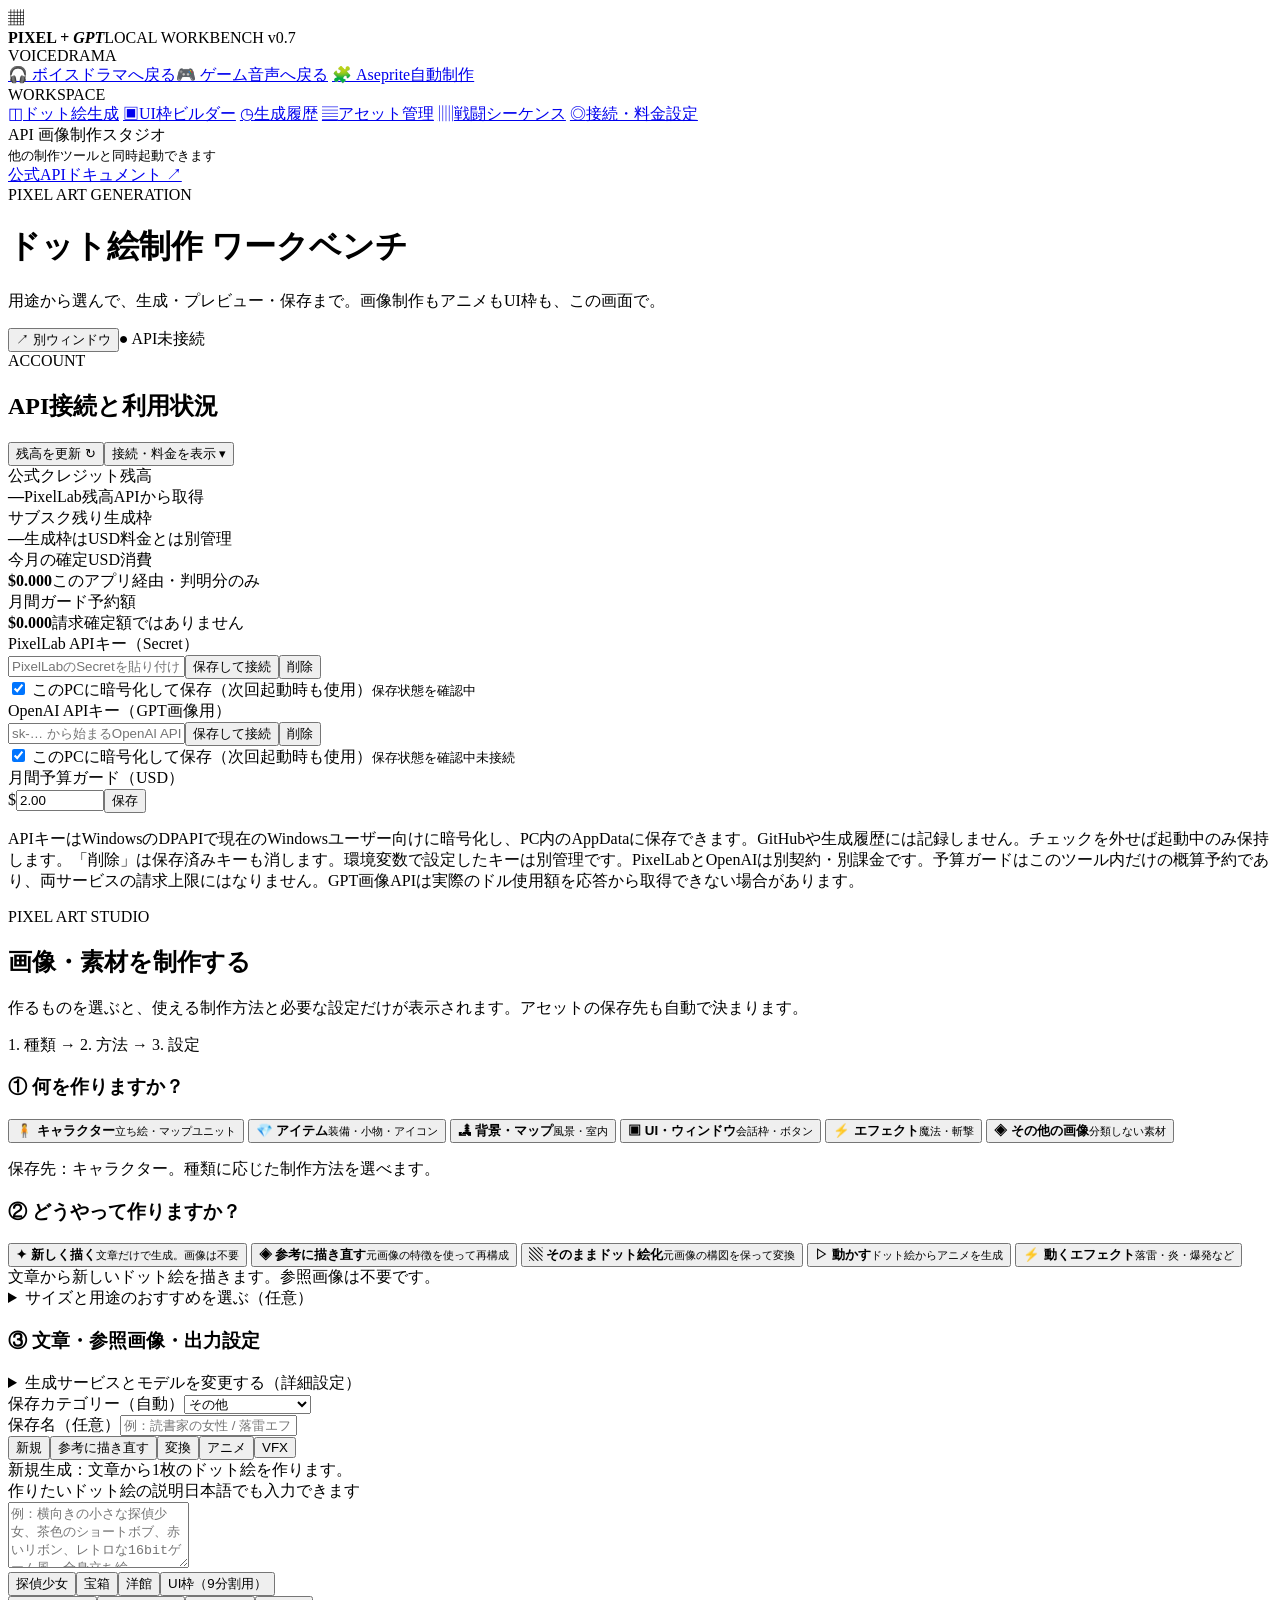
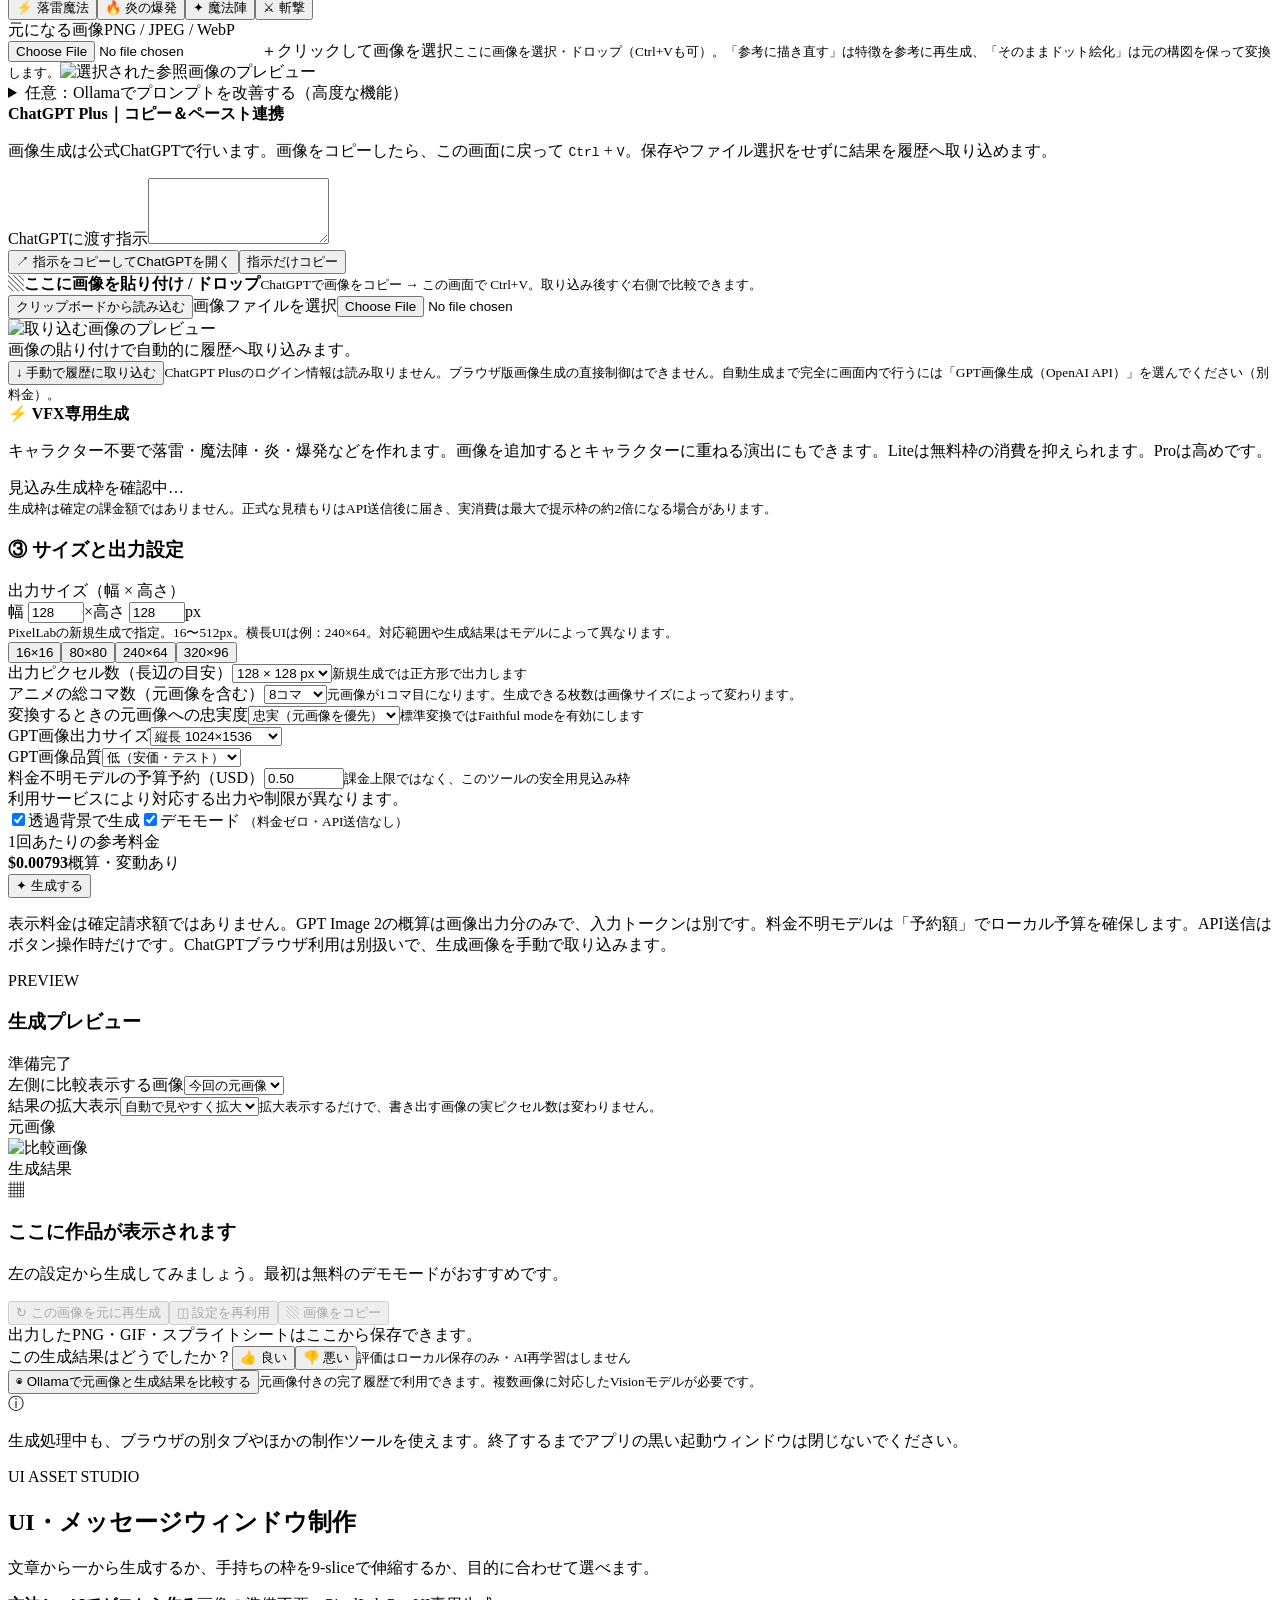
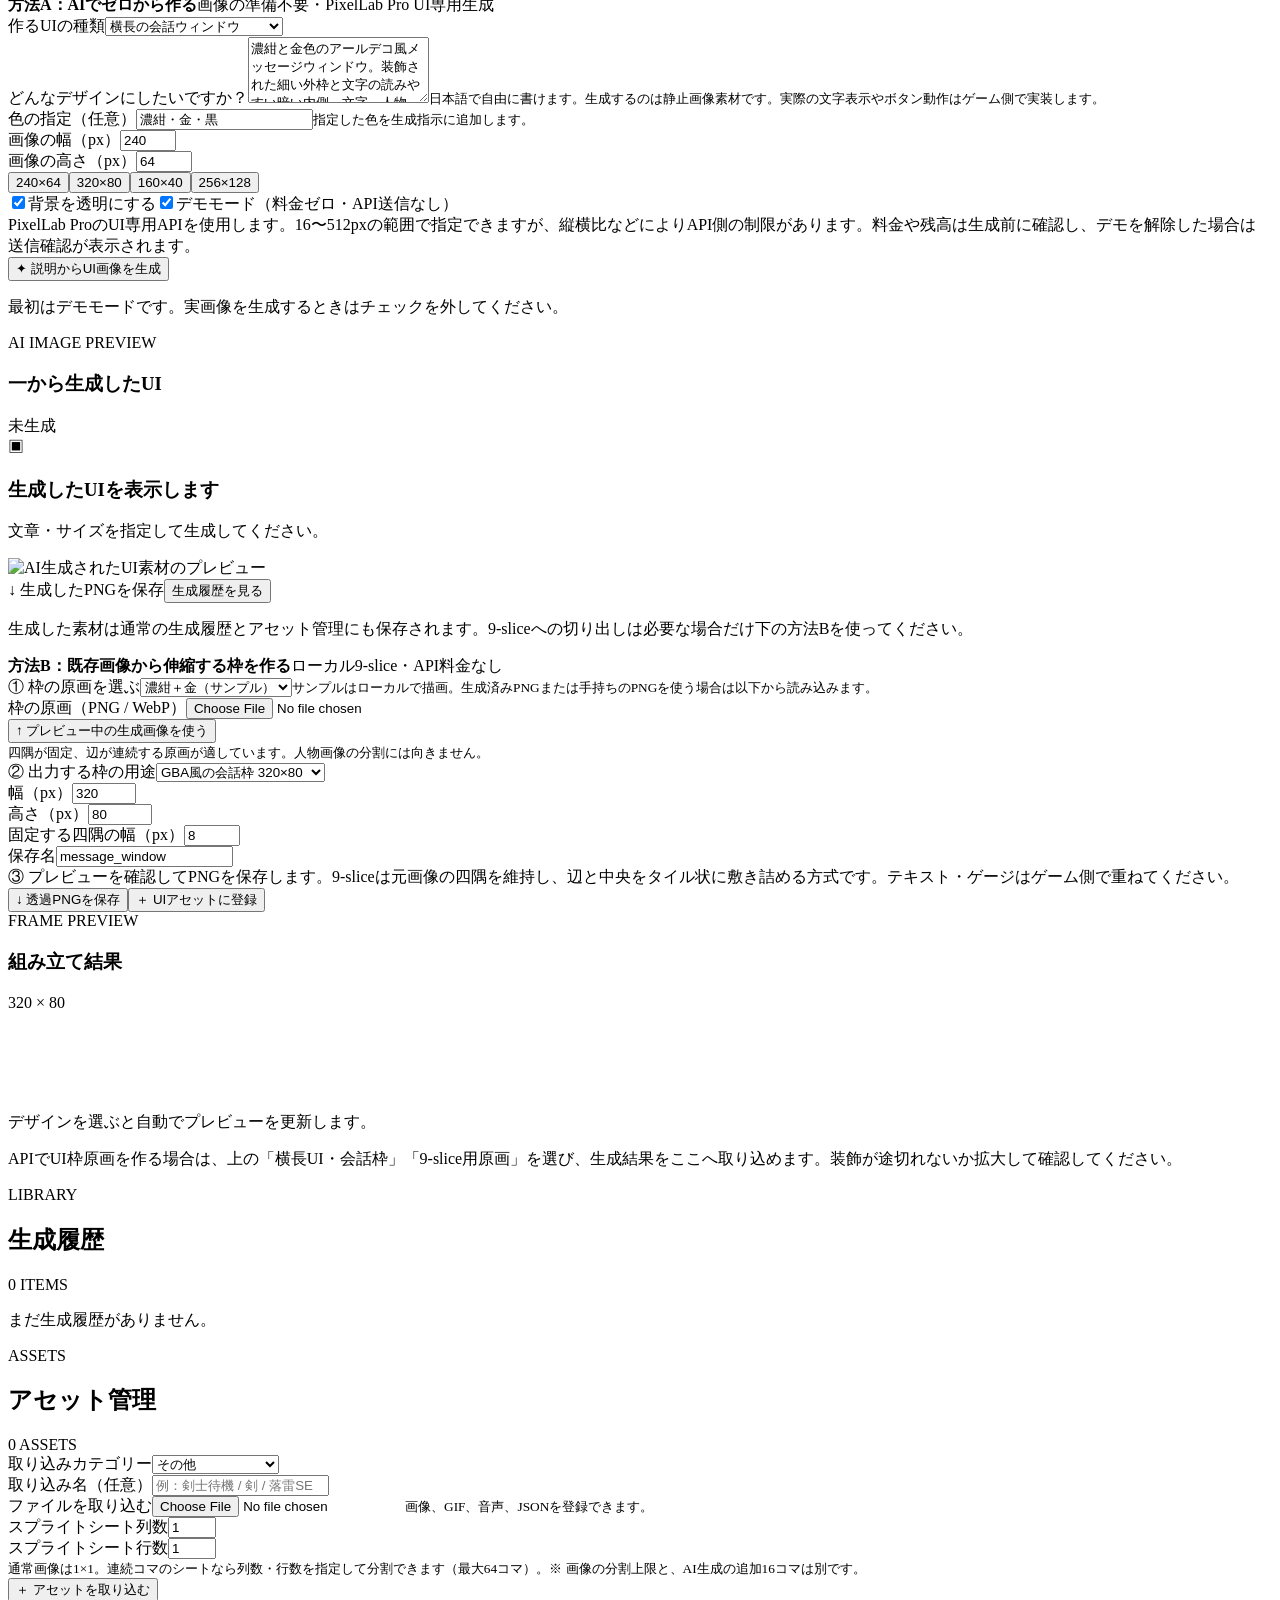
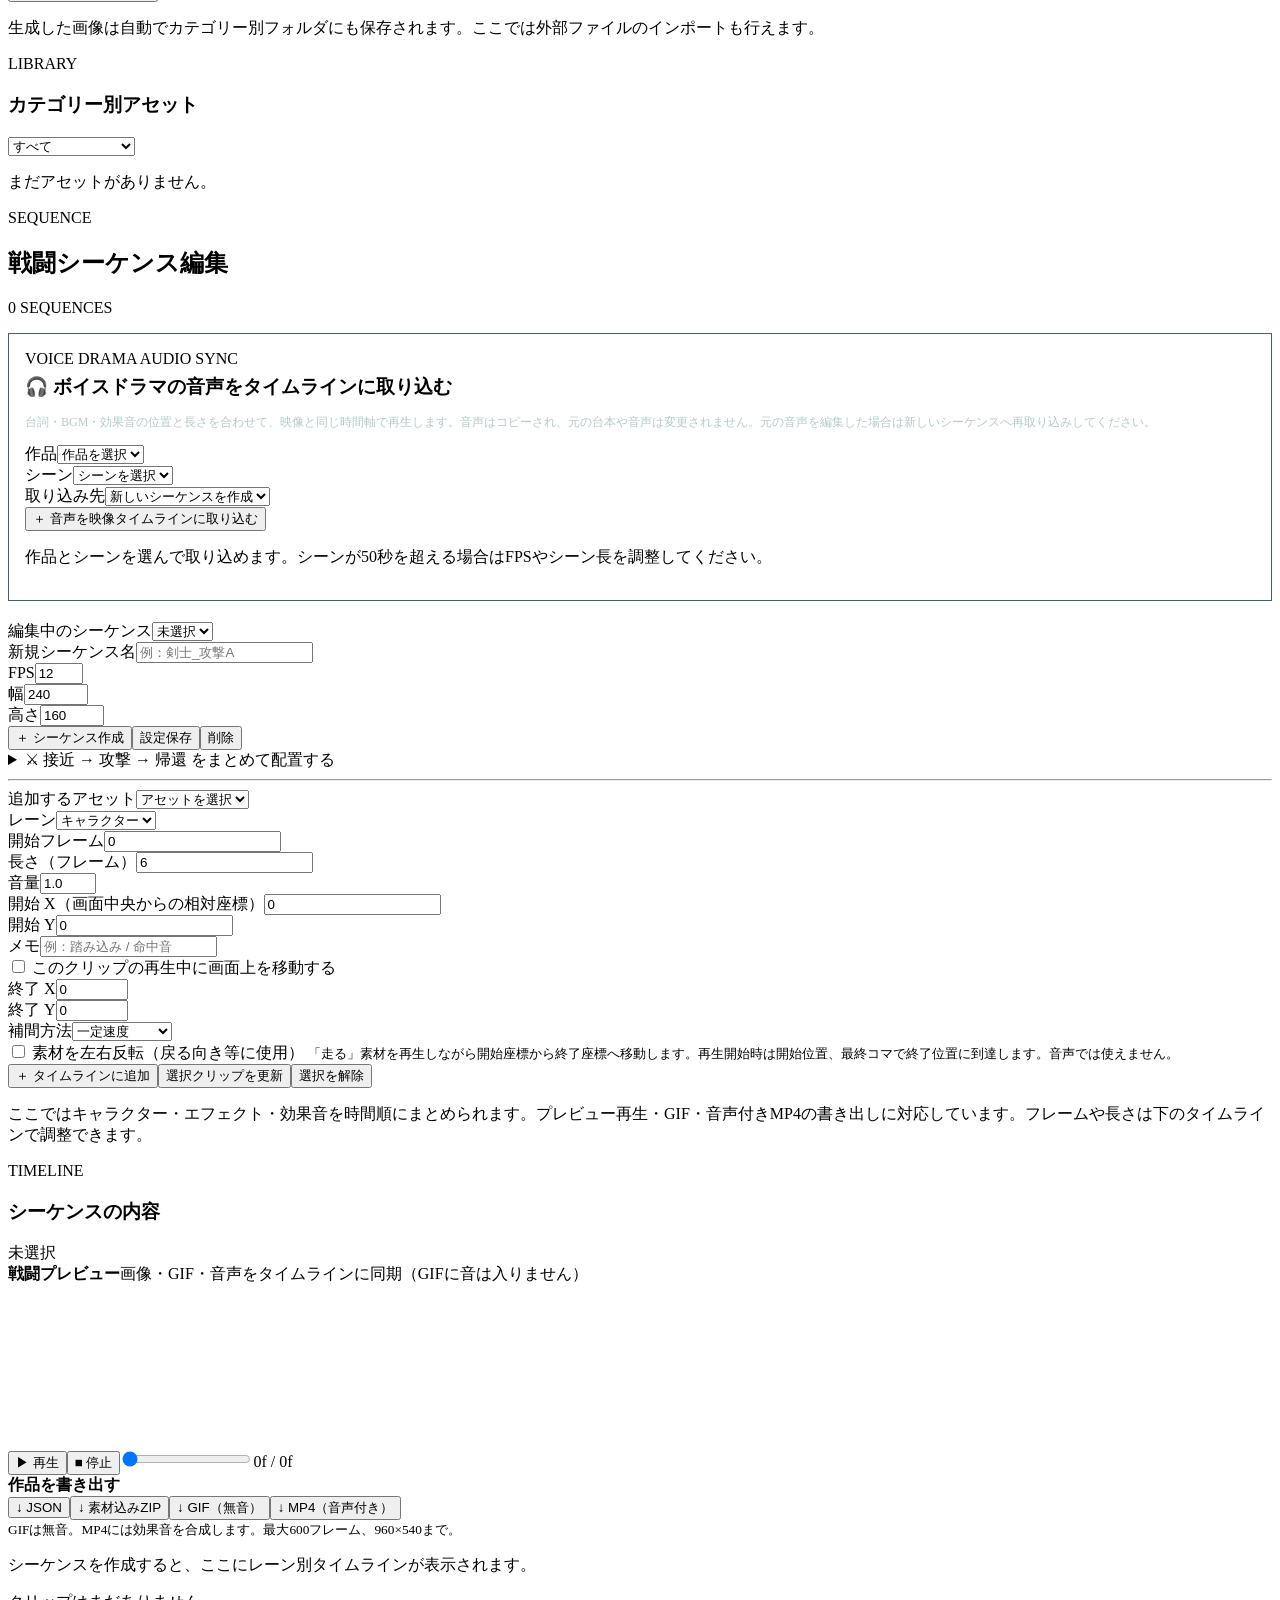
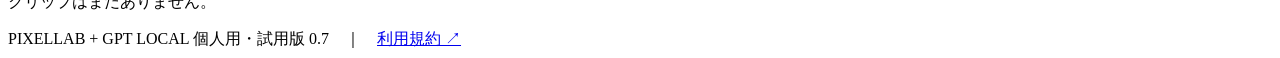
==== pixel_workbench/static/index.html @ ae830673 "Add attack sequence builder, hit frame controls, and per-clip movement inputs" ====
<!doctype html>
<html lang="ja"><head><meta charset="utf-8"><meta name="viewport" content="width=device-width,initial-scale=1"><title>PixelLab + GPT ローカル制作ツール</title><link rel="stylesheet" href="/pixel/static/app.css"><link rel="stylesheet" href="/pixel/static/pixel_ux.css"></head>
<body>
<div class="app">
 <aside class="sidebar">
  <div class="logo"><div class="logo-art">▦</div><div><b>PIXEL <em>+ GPT</em></b><span>LOCAL WORKBENCH v0.7</span></div></div>
  <div class="side-label">VOICEDRAMA</div>
  <a class="side-link" href="/">🎧 ボイスドラマへ戻る</a><a class="side-link" href="/game">🎮 ゲーム音声へ戻る</a>
  <a class="side-link" href="/aseprite/">🧩 Aseprite自動制作</a>
  <div class="side-label">WORKSPACE</div>
  <a class="side-link active" href="#create"><span>◫</span>ドット絵生成</a>
  <a class="side-link" href="#ui-frame"><span>▣</span>UI枠ビルダー</a>
   <a class="side-link" href="#history"><span>◷</span>生成履歴</a>
  <a class="side-link" href="#assets"><span>▤</span>アセット管理</a>
  <a class="side-link" href="#sequence"><span>▥</span>戦闘シーケンス</a>
  <a class="side-link" href="#account"><span>◎</span>接続・料金設定</a>
  <div class="side-spacer"></div>
  <div class="side-note"><span class="side-note-dot"></span><div>API 画像制作スタジオ<br><small>他の制作ツールと同時起動できます</small></div></div>
  <a href="https://api.pixellab.ai/v2/docs" target="_blank" rel="noopener noreferrer" class="side-docs">公式APIドキュメント ↗</a>
 </aside>
 <main class="main">
  <header class="topbar"><div><div class="eyebrow">PIXEL ART GENERATION</div><h1>ドット絵制作 <span>ワークベンチ</span></h1><p class="subtitle">用途から選んで、生成・プレビュー・保存まで。画像制作もアニメもUI枠も、この画面で。</p></div><div class="top-actions"><button type="button" id="newWindow" class="subtle-btn">↗ 別ウィンドウ</button><span id="connectionStatus" class="status-pill">● API未接続</span></div></header>
  <section id="account" class="account-wrap collapsed">
   <div class="section-heading"><div><span class="section-kicker">ACCOUNT</span><h2>API接続と利用状況</h2></div><div class="top-actions"><button type="button" id="refreshBalance" class="subtle-btn">残高を更新 ↻</button><button type="button" id="toggleAccount" class="subtle-btn" aria-expanded="false">接続・料金を表示 ▾</button></div></div>
   <div class="metrics">
    <div class="metric"><div class="metric-label">公式クレジット残高</div><strong id="providerCredits">—</strong><span class="metric-help">PixelLab残高APIから取得</span></div>
    <div class="metric"><div class="metric-label">サブスク残り生成枠</div><strong id="providerGenerations">—</strong><span class="metric-help" id="subscriptionInfo">生成枠はUSD料金とは別管理</span></div>
    <div class="metric"><div class="metric-label">今月の確定USD消費</div><strong id="monthSpend">$0.000</strong><span class="metric-help">このアプリ経由・判明分のみ</span></div>
    <div class="metric"><div class="metric-label">月間ガード予約額</div><strong id="budgetReserved">$0.000</strong><span class="metric-help">請求確定額ではありません</span></div>
   </div>
   <div class="account-panel">
    <div class="account-row"><label for="apiToken">PixelLab APIキー（Secret）</label><div class="token-row"><input id="apiToken" type="password" placeholder="PixelLabのSecretを貼り付け" autocomplete="new-password"><button id="saveToken" type="button" class="small-btn">保存して接続</button><button id="clearToken" type="button" class="quiet-btn">削除</button></div><label class="remember-option" for="rememberPixelLab"><input id="rememberPixelLab" type="checkbox" checked> このPCに暗号化して保存（次回起動時も使用）</label><small class="credential-status" id="pixelKeyState">保存状態を確認中</small></div>
    <div class="account-row"><label for="openaiToken">OpenAI APIキー（GPT画像用）</label><div class="token-row"><input id="openaiToken" type="password" placeholder="sk-… から始まるOpenAI APIキー" autocomplete="new-password"><button id="saveOpenAI" type="button" class="small-btn">保存して接続</button><button id="clearOpenAI" type="button" class="quiet-btn">削除</button></div><label class="remember-option" for="rememberOpenAI"><input id="rememberOpenAI" type="checkbox" checked> このPCに暗号化して保存（次回起動時も使用）</label><small class="credential-status" id="openaiKeyState">保存状態を確認中</small><small id="openaiStatus">未接続</small></div>
    <div class="account-row budget-row"><label for="budget">月間予算ガード（USD）</label><div class="budget-input"><span>$</span><input id="budget" type="number" value="2.00" min="0.1" max="10000" step="0.5"><button id="saveBudget" type="button" class="small-btn">保存</button></div></div>
   </div>
   <p class="footnote">APIキーはWindowsのDPAPIで現在のWindowsユーザー向けに暗号化し、PC内のAppDataに保存できます。GitHubや生成履歴には記録しません。チェックを外せば起動中のみ保持します。「削除」は保存済みキーも消します。環境変数で設定したキーは別管理です。PixelLabとOpenAIは別契約・別課金です。予算ガードはこのツール内だけの概算予約であり、両サービスの請求上限にはなりません。GPT画像APIは実際のドル使用額を応答から取得できない場合があります。</p>
  </section>
  <section id="create" class="builder-wrap">
   <div class="section-heading"><div><span class="section-kicker">PIXEL ART STUDIO</span><h2>画像・素材を制作する</h2><p class="section-subtitle">作るものを選ぶと、使える制作方法と必要な設定だけが表示されます。アセットの保存先も自動で決まります。</p></div><span class="small-counter">1. 種類 → 2. 方法 → 3. 設定</span></div>
   <div class="purpose-panel guided-studio">
    <h3 id="assetTypeTitle">① 何を作りますか？</h3>
    <div id="assetTypePicker" class="asset-type-grid" role="group" aria-labelledby="assetTypeTitle">
     <button type="button" class="asset-type-card selected" data-asset-type="character" aria-pressed="true"><b>🧍 キャラクター</b><small>立ち絵・マップユニット</small></button>
     <button type="button" class="asset-type-card" data-asset-type="item" aria-pressed="false"><b>💎 アイテム</b><small>装備・小物・アイコン</small></button>
     <button type="button" class="asset-type-card" data-asset-type="background" aria-pressed="false"><b>🏞 背景・マップ</b><small>風景・室内</small></button>
     <button type="button" class="asset-type-card" data-asset-type="ui" aria-pressed="false"><b>▣ UI・ウィンドウ</b><small>会話枠・ボタン</small></button>
     <button type="button" class="asset-type-card" data-asset-type="effect" aria-pressed="false"><b>⚡ エフェクト</b><small>魔法・斬撃</small></button>
     <button type="button" class="asset-type-card" data-asset-type="other" aria-pressed="false"><b>◈ その他の画像</b><small>分類しない素材</small></button>
    </div>
    <p class="purpose-summary" id="categorySummary">保存先：キャラクター。種類に応じた制作方法を選べます。</p>
    <div class="studio-substep"><h3 id="workflowTitle">② どうやって作りますか？</h3><div id="workflowPicker" class="workflow-grid" role="group" aria-labelledby="workflowTitle">
     <button type="button" class="workflow-card current" data-mode="text" aria-pressed="true"><b>✦ 新しく描く</b><small>文章だけで生成。画像は不要</small></button>
     <button type="button" class="workflow-card" data-mode="redraw" aria-pressed="false"><b>◈ 参考に描き直す</b><small>元画像の特徴を使って再構成</small></button>
     <button type="button" class="workflow-card" data-mode="convert" aria-pressed="false"><b>▧ そのままドット絵化</b><small>元画像の構図を保って変換</small></button>
     <button type="button" class="workflow-card" data-mode="animate" aria-pressed="false"><b>▷ 動かす</b><small>ドット絵からアニメを生成</small></button>
     <button type="button" class="workflow-card" data-mode="vfx" aria-pressed="false"><b>⚡ 動くエフェクト</b><small>落雷・炎・爆発など</small></button>
    </div></div>
    <div id="workflowExplanation" class="guide-callout">文章から新しいドット絵を描きます。参照画像は不要です。</div>
    <details id="assetPresetsDetails"><summary>サイズと用途のおすすめを選ぶ（任意）</summary>
     <div class="purpose-grid" id="purposePicker">
      <button type="button" class="purpose-card" data-purpose="map" data-cat="character"><b>16×16 マップユニット</b><small>簡潔な小型キャラ</small></button>
      <button type="button" class="purpose-card" data-purpose="portrait" data-cat="character"><b>80×80 顔グラフィック</b><small>上半身・表情</small></button>
      <button type="button" class="purpose-card" data-purpose="battle" data-cat="character"><b>96×96 戦闘キャラ</b><small>全身立ち絵</small></button>
      <button type="button" class="purpose-card" data-purpose="item" data-cat="item"><b>32×32 アイコン</b><small>装備・小物</small></button>
      <button type="button" class="purpose-card" data-purpose="window" data-cat="ui"><b>240×64 会話ウィンドウ</b><small>横長UI</small></button>
      <button type="button" class="purpose-card" data-purpose="nine" data-cat="ui"><b>64×64 伸縮枠の原画</b><small>9-slice向け</small></button>
     </div>
     <p class="purpose-summary" id="purposeSummary" role="status">用途を選ぶとプロンプトとサイズを入力します。</p>
    </details>
   </div>
   <div class="work-grid">
    <div class="controls card">
     <h3 class="builder-step">③ 文章・参照画像・出力設定</h3><details class="advanced-settings" id="advancedProviderSettings"><summary>生成サービスとモデルを変更する（詳細設定）</summary><div class="selection-grid"><div class="field"><label for="provider">利用するサービス</label><select id="provider"><option value="pixellab">PixelLab API</option><option value="openai">GPT画像生成（OpenAI API）</option><option value="chatgpt">ChatGPT Plus（画像を貼り付け）</option></select></div><div class="field"><label for="model">生成モデル</label><select id="model"></select></div></div></details><div class="selection-grid"><div class="field hidden" id="assetCategoryField"><label for="assetCategory">保存カテゴリー（自動）</label><select id="assetCategory"><option value="character">キャラクター</option><option value="item">アイテム</option><option value="effect">エフェクト</option><option value="background">背景</option><option value="sound">効果音・音声</option><option value="ui">UI・ウィンドウ枠</option><option value="other" selected>その他</option></select></div><div class="field"><label for="assetName">保存名（任意）</label><input id="assetName" type="text" maxlength="120" placeholder="例：読書家の女性 / 落雷エフェクト / 剣士待機"></div></div>
     <div class="tabbar hidden" role="tablist" aria-label="互換用生成方法"><button class="tab current" data-mode="text" type="button">新規</button><button class="tab" data-mode="redraw" type="button">参考に描き直す</button><button class="tab" data-mode="convert" type="button">変換</button><button class="tab" data-mode="animate" type="button">アニメ</button><button class="tab" data-mode="vfx" type="button">VFX</button></div>
     <div class="guide-callout" id="modeGuide" role="status">新規生成：文章から1枚のドット絵を作ります。</div>
     <div class="field"><div class="field-title"><label for="description" id="promptLabel">作りたいドット絵の説明</label><span class="hint">日本語でも入力できます</span></div><textarea id="description" rows="4" placeholder="例：横向きの小さな探偵少女、茶色のショートボブ、赤いリボン、レトロな16bitゲーム風、全身立ち絵"></textarea><div class="presets" id="presets"><button type="button" data-text="A tiny pixel art detective girl with short brown bob hair, red ribbon, standing, full body sprite, clean silhouette, retro 16-bit game style">探偵少女</button><button type="button" data-text="An antique treasure chest with gold trim, isometric pixel art, one centered object, readable silhouette">宝箱</button><button type="button" data-text="An old European-style manor house at night, detailed pixel art, 16-bit adventure game background">洋館</button><button type="button" data-text="A pixel art dialogue window frame source for nine-slice tiling. Square canvas with four distinct fixed-size corners, repeatable horizontal and vertical borders, clean flat central panel, dark navy and gold colors, no text, no icons, no character, transparent area outside the frame.">UI枠（9分割用）</button></div></div>
     <div class="presets hidden" id="vfxPresets"><button type="button" data-text="A bright blue-white lightning bolt descends from above, hits the ground, produces branching electricity and fading sparks, then disappears. Standalone magic VFX, no character, transparent background.">⚡ 落雷魔法</button><button type="button" data-text="A fiery explosion starts with a small bright center, expands into glowing orange flame particles, then dissipates into smoke. Standalone pixel art VFX, transparent background.">🔥 炎の爆発</button><button type="button" data-text="A cyan magical summoning circle appears on the ground, shines, pulses and fades away. Standalone pixel art VFX, transparent background.">✦ 魔法陣</button><button type="button" data-text="A swift curved sword slash arc in silver and pale blue, glows at impact and breaks into small sparks. Standalone pixel art VFX, transparent background.">⚔ 斬撃</button></div><div class="field hidden" id="imageField"><div class="field-title"><label for="referenceImage" id="imageLabel">元になる画像</label><span class="hint">PNG / JPEG / WebP</span></div><label class="dropzone" for="referenceImage"><input id="referenceImage" type="file" accept="image/png,image/jpeg,image/webp,image/gif"><span id="uploadIcon">＋</span><span id="uploadName">クリックして画像を選択</span><small>ここに画像を選択・ドロップ（Ctrl+Vも可）。「参考に描き直す」は特徴を参考に再生成、「そのままドット絵化」は元の構図を保って変換します。</small><img id="referencePreview" class="hidden" alt="選択された参照画像のプレビュー"></label></div>
     <details class="optional-assistant" id="ollamaAssistanceDetails"><summary>任意：Ollamaでプロンプトを改善する（高度な機能）</summary><div class="assistant-panel" id="ollamaPanel">
      <div class="assistant-panel-head"><div><b>◇ ローカルLLMアシスタント（任意）</b><small>Ollamaがある場合のみ。画像生成はしません。外部の有料APIを呼びません。</small></div><button type="button" class="quiet-btn" id="refreshOllama">接続確認 ↻</button></div>
      <div class="assistant-panel-controls"><label class="field mini-field" for="ollamaModel"><span>利用モデル</span><select id="ollamaModel"><option value="">未接続・確認中</option></select></label><label class="toggle" for="ollamaWithImage"><input type="checkbox" id="ollamaWithImage" checked><span>元画像も解析 <small>（Visionモデルが必要）</small></span></label></div>
      <div class="assistant-buttons"><button type="button" id="improvePrompt" class="small-btn">✦ プロンプト改善</button><button type="button" id="describeImage" class="quiet-btn">◉ 画像の特徴を抽出</button></div>
      <div class="assistant-output hidden" id="ollamaOutputWrap"><label for="ollamaOutput" id="ollamaOutputLabel">提案内容</label><textarea id="ollamaOutput" rows="5"></textarea><div class="assistant-buttons"><button type="button" class="small-btn" id="applyOllama">この文章をプロンプトに反映</button><button type="button" class="quiet-btn hidden" id="undoPrompt">元の指示に戻す</button></div><small>提案を確認してから適用します。自動的に画像生成は開始しません。</small></div>
      <p class="assistant-status" id="ollamaStatus">Ollamaは未確認です。不要ならこのまま生成できます。</p>
     </div>
     </details><div class="browser-panel hidden" id="browserPanel"><b>ChatGPT Plus｜コピー＆ペースト連携</b><p>画像生成は公式ChatGPTで行います。画像をコピーしたら、この画面に戻って <kbd>Ctrl</kbd> + <kbd>V</kbd>。保存やファイル選択をせずに結果を履歴へ取り込めます。</p><label for="browserPreparedPrompt" class="import-label">ChatGPTに渡す指示</label><textarea id="browserPreparedPrompt" rows="4" readonly></textarea><div class="assistant-buttons"><button class="small-btn" type="button" id="launchChatGPT">↗ 指示をコピーしてChatGPTを開く</button><button class="quiet-btn" type="button" id="copyBrowserPrompt">指示だけコピー</button></div><div class="paste-zone" id="chatgptDropzone" tabindex="0" role="region" aria-label="ChatGPT生成画像の取り込み"><span class="paste-icon">▧</span><strong>ここに画像を貼り付け / ドロップ</strong><small>ChatGPTで画像をコピー → この画面で Ctrl+V。取り込み後すぐ右側で比較できます。</small><div class="assistant-buttons"><button type="button" id="pasteChatGPT" class="small-btn">クリップボードから読み込む</button><label class="file-label" for="importResult">画像ファイルを選択</label><input id="importResult" type="file" accept="image/png,image/jpeg,image/webp,image/gif"></div><img id="chatgptImportPreview" class="hidden" alt="取り込む画像のプレビュー"></div><div id="importStatus" class="assistant-status" aria-live="polite">画像の貼り付けで自動的に履歴へ取り込みます。</div><button class="quiet-btn hidden" type="button" id="importChatGPT">↓ 手動で履歴に取り込む</button><small>ChatGPT Plusのログイン情報は読み取りません。ブラウザ版画像生成の直接制御はできません。自動生成まで完全に画面内で行うには「GPT画像生成（OpenAI API）」を選んでください（別料金）。</small></div>
     <div class="vfx-panel hidden" id="vfxPanel"><strong>⚡ VFX専用生成</strong><p>キャラクター不要で落雷・魔法陣・炎・爆発などを作れます。画像を追加するとキャラクターに重ねる演出にもできます。Liteは無料枠の消費を抑えられます。Proは高めです。</p><div class="vfx-warning" id="vfxQuote">見込み生成枠を確認中…</div><small>生成枠は確定の課金額ではありません。正式な見積もりはAPI送信後に届き、実消費は最大で提示枠の約2倍になる場合があります。</small></div><h3 class="builder-step">③ サイズと出力設定</h3><div class="params">
      <div class="field" id="dimensionsField"><label>出力サイズ（幅 × 高さ）</label><div class="dimension-row"><label for="imageWidth">幅 <input id="imageWidth" type="number" min="16" max="512" step="1" value="128" inputmode="numeric"></label><span>×</span><label for="imageHeight">高さ <input id="imageHeight" type="number" min="16" max="512" step="1" value="128" inputmode="numeric"></label><span>px</span></div><small>PixelLabの新規生成で指定。16〜512px。横長UIは例：240×64。対応範囲や生成結果はモデルによって異なります。</small><div class="quick-sizes"><button type="button" data-dims="16x16">16×16</button><button type="button" data-dims="80x80">80×80</button><button type="button" data-dims="240x64">240×64</button><button type="button" data-dims="320x96">320×96</button></div></div><div class="field" id="sizeField"><label for="size">出力ピクセル数（長辺の目安）</label><select id="size"><option value="32">32 × 32 px</option><option value="64">64 × 64 px</option><option value="96">96 × 96 px</option><option value="128" selected>128 × 128 px</option><option value="192">192 × 192 px</option><option value="256">256 × 256 px</option><option value="512">512 × 512 px</option></select><small id="sizeHint">新規生成では正方形で出力します</small></div><div class="field hidden" id="framesField"><label for="frames">アニメの総コマ数（元画像を含む）</label><select id="frames"><option value="4">4コマ</option><option value="6">6コマ</option><option value="8" selected>8コマ</option><option value="10">10コマ</option><option value="12">12コマ</option><option value="14">14コマ</option><option value="16">16コマ</option></select><small id="animationHelp" role="status">元画像が1コマ目になります。生成できる枚数は画像サイズによって変わります。</small></div></div>
     <div class="selection-grid"><div class="field" id="fidelityField"><label for="fidelity">変換するときの元画像への忠実度</label><select id="fidelity"><option value="faithful" selected>忠実（元画像を優先）</option><option value="balanced">標準</option><option value="creative">アレンジ優先</option></select><small id="fidelityHint">標準変換ではFaithful modeを有効にします</small></div>
     <div class="field hidden" id="gptSizeField"><label for="gptSize">GPT画像出力サイズ</label><select id="gptSize"><option value="1024x1024">正方形 1024×1024</option><option value="1024x1536" selected>縦長 1024×1536</option><option value="1536x1024">横長 1536×1024</option></select></div>
     <div class="field hidden" id="qualityField"><label for="quality">GPT画像品質</label><select id="quality"><option value="low">低（安価・テスト）</option><option value="medium">標準</option><option value="high">高品質</option></select></div>
     <div class="field" id="reservationField"><label for="reservation">料金不明モデルの予算予約（USD）</label><input type="number" id="reservation" min="0.01" max="500" step="0.05" value="0.50"><small>課金上限ではなく、このツールの安全用見込み枠</small></div></div>
     <div class="guide-callout subdued" id="providerGuide" role="status">利用サービスにより対応する出力や制限が異なります。</div><div class="toggles"><label class="toggle"><input type="checkbox" id="transparent" checked><span>透過背景で生成</span></label><label class="toggle important"><input type="checkbox" id="demo" checked><span>デモモード <small>（料金ゼロ・API送信なし）</small></span></label></div>
     <div class="run-panel"><div><span class="estimate-label">1回あたりの参考料金</span><div class="estimate"><strong id="estimatePrice">$0.00793</strong><span id="estimateNotice">概算・変動あり</span></div></div><button type="button" id="generate" class="primary-btn">✦ 生成する</button></div>
     <p class="footnote compact">表示料金は確定請求額ではありません。GPT Image 2の概算は画像出力分のみで、入力トークンは別です。料金不明モデルは「予約額」でローカル予算を確保します。API送信はボタン操作時だけです。ChatGPTブラウザ利用は別扱いで、生成画像を手動で取り込みます。</p>
    </div>
    <div class="results card"><div class="result-head"><div><span class="section-kicker">PREVIEW</span><h3>生成プレビュー</h3></div><span id="jobBadge" class="result-state">準備完了</span></div><div class="compare-selector"><label for="compareSelect">左側に比較表示する画像</label><select id="compareSelect"><option value="reference">今回の元画像</option></select></div><div class="compare-zoom"><label for="resultZoom">結果の拡大表示</label><select id="resultZoom"><option value="auto" selected>自動で見やすく拡大</option><option value="1">原寸 100%</option><option value="2">200%</option><option value="4">400%</option></select><small>拡大表示するだけで、書き出す画像の実ピクセル数は変わりません。</small></div><div class="comparison" id="comparison"><div class="comparison-source hidden" id="sourceWrap"><div class="compare-head" id="leftCompareLabel">元画像</div><img id="sourcePreview" alt="比較画像"></div><div class="comparison-output"><div class="compare-head" id="generatedLabel">生成結果</div><div class="result-canvas" id="previewCanvas"><div class="empty-result"><div class="pixel-symbol">▦</div><h3>ここに作品が表示されます</h3><p>左の設定から生成してみましょう。最初は無料のデモモードがおすすめです。</p></div></div></div></div><div class="result-actions" id="resultActions"><button type="button" id="useResultAsReference" class="quiet-btn" disabled>↻ この画像を元に再生成</button><button type="button" id="reuseJobSettings" class="quiet-btn" disabled>◫ 設定を再利用</button><button type="button" id="copyResultImage" class="quiet-btn" disabled>▧ 画像をコピー</button></div><div id="resultMeta" class="result-meta">出力したPNG・GIF・スプライトシートはここから保存できます。</div><div id="downloads" class="downloads"></div><div id="feedback" class="feedback hidden"><span>この生成結果はどうでしたか？</span><button type="button" id="rateGood">👍 良い</button><button type="button" id="rateBad">👎 悪い</button><small>評価はローカル保存のみ・AI再学習はしません</small></div><div class="compare-ai hidden" id="compareAI"><button type="button" class="quiet-btn" id="compareWithOllama">◉ Ollamaで元画像と生成結果を比較する</button><small>元画像付きの完了履歴で利用できます。複数画像に対応したVisionモデルが必要です。</small></div><div class="notice info"><span>ⓘ</span><p>生成処理中も、ブラウザの別タブやほかの制作ツールを使えます。終了するまでアプリの黒い起動ウィンドウは閉じないでください。</p></div></div>
   </div>
  </section>
  <section id="ui-frame" class="history-wrap">
   <div class="section-heading"><div><span class="section-kicker">UI ASSET STUDIO</span><h2>UI・メッセージウィンドウ制作</h2><p class="section-subtitle">文章から一から生成するか、手持ちの枠を9-sliceで伸縮するか、目的に合わせて選べます。</p></div></div>
   <div class="ui-path-label"><b>方法A：AIでゼロから作る</b><span>画像の準備不要・PixelLab Pro UI専用生成</span></div>
   <div class="work-grid ui-ai-grid">
    <div class="controls card">
     <div class="field"><label for="uiAIPreset">作るUIの種類</label><select id="uiAIPreset">
      <option value="dialog">横長の会話ウィンドウ</option><option value="novel">ノベルゲームの会話枠</option><option value="name">キャラクターの名前表示枠</option><option value="status">ステータス枠</option><option value="button">メニューボタン</option><option value="hp">HPゲージ・バー</option><option value="custom">自由に説明する</option>
     </select></div>
     <div class="field"><label for="uiAIPrompt">どんなデザインにしたいですか？</label><textarea id="uiAIPrompt" rows="4" placeholder="例：紺色と金色のアールデコ風の会話ウィンドウ。文字なし、背景透明。">濃紺と金色のアールデコ風メッセージウィンドウ。装飾された細い外枠と文字の読みやすい暗い内側。文字、人物、アイコンなし。背景透明。ゲーム画面下部に重ねる横長UI素材。</textarea><small>日本語で自由に書けます。生成するのは静止画像素材です。実際の文字表示やボタン動作はゲーム側で実装します。</small></div>
     <div class="field"><label for="uiAIColors">色の指定（任意）</label><input id="uiAIColors" type="text" maxlength="200" value="濃紺・金・黒" placeholder="例：茶色と金色"><small>指定した色を生成指示に追加します。</small></div>
     <div class="selection-grid"><div class="field"><label for="uiAIWidth">画像の幅（px）</label><input id="uiAIWidth" type="number" min="16" max="512" step="1" value="240"></div><div class="field"><label for="uiAIHeight">画像の高さ（px）</label><input id="uiAIHeight" type="number" min="16" max="512" step="1" value="64"></div></div>
     <div class="ui-ai-examples"><button type="button" data-ui-size="240x64">240×64</button><button type="button" data-ui-size="320x80">320×80</button><button type="button" data-ui-size="160x40">160×40</button><button type="button" data-ui-size="256x128">256×128</button></div>
     <div class="toggles"><label class="toggle"><input id="uiAITransparent" type="checkbox" checked><span>背景を透明にする</span></label><label class="toggle important"><input id="uiAIDemo" type="checkbox" checked><span>デモモード（料金ゼロ・API送信なし）</span></label></div>
     <div class="guide-callout subdued">PixelLab ProのUI専用APIを使用します。16〜512pxの範囲で指定できますが、縦横比などによりAPI側の制限があります。料金や残高は生成前に確認し、デモを解除した場合は送信確認が表示されます。</div>
     <div class="assistant-buttons"><button type="button" class="primary-btn" id="uiAIGenerate">✦ 説明からUI画像を生成</button></div>
     <p id="uiAIStatus" class="assistant-status" role="status">最初はデモモードです。実画像を生成するときはチェックを外してください。</p>
    </div>
    <div class="results card">
     <div class="result-head"><div><span class="section-kicker">AI IMAGE PREVIEW</span><h3>一から生成したUI</h3></div><span id="uiAIState" class="result-state">未生成</span></div>
     <div class="ui-ai-preview"><div id="uiAIEmpty" class="empty-result"><div class="pixel-symbol">▣</div><h3>生成したUIを表示します</h3><p>文章・サイズを指定して生成してください。</p></div><img id="uiAIResult" class="hidden" alt="AI生成されたUI素材のプレビュー"></div>
     <div class="assistant-buttons"><a id="uiAIDownload" class="quiet-btn hidden" download="ui_generated.png">↓ 生成したPNGを保存</a><button type="button" class="quiet-btn" id="uiAIGoHistory">生成履歴を見る</button></div>
     <p class="footnote compact">生成した素材は通常の生成履歴とアセット管理にも保存されます。9-sliceへの切り出しは必要な場合だけ下の方法Bを使ってください。</p>
    </div>
   </div>
   <div class="ui-path-label"><b>方法B：既存画像から伸縮する枠を作る</b><span>ローカル9-slice・API料金なし</span></div>
   <div class="work-grid">
    <div class="controls card">
     <div class="field"><label for="uiTheme">① 枠の原画を選ぶ</label><select id="uiTheme"><option value="navy">濃紺＋金（サンプル）</option><option value="brown">茶＋金（サンプル）</option><option value="green">緑＋銀（サンプル）</option><option value="custom">読み込んだ画像</option></select><small>サンプルはローカルで描画。生成済みPNGまたは手持ちのPNGを使う場合は以下から読み込みます。</small></div>
     <div class="field"><label for="uiSourceFile">枠の原画（PNG / WebP）</label><input id="uiSourceFile" type="file" accept="image/png,image/webp"><div class="assistant-buttons"><button id="uiUseCurrent" type="button" class="quiet-btn">↑ プレビュー中の生成画像を使う</button></div><small>四隅が固定、辺が連続する原画が適しています。人物画像の分割には向きません。</small></div>
     <div class="field"><label for="uiFramePreset">② 出力する枠の用途</label><select id="uiFramePreset"><option value="320x80">GBA風の会話枠 320×80</option><option value="160x40">名前表示枠 160×40</option><option value="160x120">ステータス枠 160×120</option><option value="960x180">ノベル用会話枠 960×180</option><option value="custom">自由指定</option></select></div>
     <div class="selection-grid"><div class="field"><label for="uiTargetWidth">幅（px）</label><input id="uiTargetWidth" type="number" min="32" max="2048" value="320"></div><div class="field"><label for="uiTargetHeight">高さ（px）</label><input id="uiTargetHeight" type="number" min="24" max="1024" value="80"></div></div>
     <div class="selection-grid"><div class="field"><label for="uiCornerSize">固定する四隅の幅（px）</label><input id="uiCornerSize" type="number" min="1" max="256" value="8"></div><div class="field"><label for="uiFrameName">保存名</label><input id="uiFrameName" type="text" maxlength="90" value="message_window" placeholder="例：message_window"></div></div>
     <div class="guide-callout">③ プレビューを確認してPNGを保存します。9-sliceは元画像の四隅を維持し、辺と中央をタイル状に敷き詰める方式です。テキスト・ゲージはゲーム側で重ねてください。</div>
     <div class="assistant-buttons"><button id="uiDownload" type="button" class="small-btn">↓ 透過PNGを保存</button><button id="uiRegister" type="button" class="quiet-btn">＋ UIアセットに登録</button></div>
    </div>
    <div class="results card">
     <div class="result-head"><div><span class="section-kicker">FRAME PREVIEW</span><h3>組み立て結果</h3></div><span class="result-state" id="uiFrameSize">320 × 80</span></div>
     <div class="ui-frame-stage"><canvas id="uiFrameCanvas" width="320" height="80" aria-label="ウィンドウ枠の透過プレビュー"></canvas></div>
     <p class="assistant-status" id="uiFrameStatus" role="status">デザインを選ぶと自動でプレビューを更新します。</p>
     <p class="footnote compact">APIでUI枠原画を作る場合は、上の「横長UI・会話枠」「9-slice用原画」を選び、生成結果をここへ取り込めます。装飾が途切れないか拡大して確認してください。</p>
    </div>
   </div>
  </section>
  <section id="history" class="history-wrap"><div class="section-heading"><div><span class="section-kicker">LIBRARY</span><h2>生成履歴</h2></div><span class="small-counter" id="historyCount">0 ITEMS</span></div><div id="historyList" class="history-list"><p class="history-empty">まだ生成履歴がありません。</p></div></section>
    <section id="assets" class="history-wrap"><div class="section-heading"><div><span class="section-kicker">ASSETS</span><h2>アセット管理</h2></div><span class="small-counter" id="assetCount">0 ASSETS</span></div><div class="work-grid"><div class="controls card"><div class="field"><label for="importCategory">取り込みカテゴリー</label><select id="importCategory"><option value="character">キャラクター</option><option value="item">アイテム</option><option value="effect">エフェクト</option><option value="background">背景</option><option value="sound">効果音・音声</option><option value="ui">UI・ウィンドウ枠</option><option value="other" selected>その他</option></select></div><div class="field"><label for="importName">取り込み名（任意）</label><input id="importName" type="text" maxlength="120" placeholder="例：剣士待機 / 剣 / 落雷SE"></div><div class="field"><label for="importFile">ファイルを取り込む</label><input id="importFile" type="file" accept="image/png,image/jpeg,image/webp,image/gif,audio/mpeg,audio/wav,audio/ogg,audio/mp4,.m4a,.json"><small>画像、GIF、音声、JSONを登録できます。</small></div><div class="selection-grid"><div class="field"><label for="importColumns">スプライトシート列数</label><input id="importColumns" type="number" min="1" max="64" value="1"></div><div class="field"><label for="importRows">スプライトシート行数</label><input id="importRows" type="number" min="1" max="64" value="1"></div></div><small class="sprite-help">通常画像は1×1。連続コマのシートなら列数・行数を指定して分割できます（最大64コマ）。※ 画像の分割上限と、AI生成の追加16コマは別です。</small><div class="assistant-buttons"><button type="button" id="importAssetBtn" class="small-btn">＋ アセットを取り込む</button></div><p class="footnote compact">生成した画像は自動でカテゴリー別フォルダにも保存されます。ここでは外部ファイルのインポートも行えます。</p></div><div class="results card"><div class="result-head"><div><span class="section-kicker">LIBRARY</span><h3>カテゴリー別アセット</h3></div><select id="assetFilter"><option value="">すべて</option><option value="character">キャラクター</option><option value="item">アイテム</option><option value="effect">エフェクト</option><option value="background">背景</option><option value="sound">効果音・音声</option><option value="ui">UI・ウィンドウ枠</option><option value="other">その他</option></select></div><div id="assetList" class="history-list"><p class="history-empty">まだアセットがありません。</p></div></div></div></section>
  <section id="sequence" class="history-wrap"><div class="section-heading"><div><span class="section-kicker">SEQUENCE</span><h2>戦闘シーケンス編集</h2></div><span class="small-counter" id="sequenceCount">0 SEQUENCES</span></div><div class="card" style="padding:16px;margin:16px 0 20px;border:1px solid #46606b"><div class="section-kicker">VOICE DRAMA AUDIO SYNC</div><h3 style="margin:6px 0 10px">🎧 ボイスドラマの音声をタイムラインに取り込む</h3><p style="font-size:12px;line-height:1.7;color:#b6c9cb">台詞・BGM・効果音の位置と長さを合わせて、映像と同じ時間軸で再生します。音声はコピーされ、元の台本や音声は変更されません。元の音声を編集した場合は新しいシーケンスへ再取り込みしてください。</p><div class="selection-grid"><div class="field"><label for="vdsProject">作品</label><select id="vdsProject"><option value="">作品を選択</option></select></div><div class="field"><label for="vdsScene">シーン</label><select id="vdsScene"><option value="">シーンを選択</option></select></div><div class="field"><label for="vdsTargetSeq">取り込み先</label><select id="vdsTargetSeq"><option value="">新しいシーケンスを作成</option></select></div></div><div class="assistant-buttons"><button type="button" class="small-btn" id="vdsImportBtn">＋ 音声を映像タイムラインに取り込む</button></div><p class="assistant-status" id="vdsImportStatus" role="status" aria-live="polite">作品とシーンを選んで取り込めます。シーンが50秒を超える場合はFPSやシーン長を調整してください。</p></div><div class="work-grid"><div class="controls card"><div class="selection-grid"><div class="field"><label for="sequenceSelect">編集中のシーケンス</label><select id="sequenceSelect"><option value="">未選択</option></select></div><div class="field"><label for="sequenceName">新規シーケンス名</label><input id="sequenceName" type="text" maxlength="120" placeholder="例：剣士_攻撃A"></div></div><div class="selection-grid"><div class="field"><label for="sequenceFps">FPS</label><input id="sequenceFps" type="number" min="1" max="60" value="12"></div><div class="field"><label for="sequenceWidth">幅</label><input id="sequenceWidth" type="number" min="16" max="4096" value="240"></div><div class="field"><label for="sequenceHeight">高さ</label><input id="sequenceHeight" type="number" min="16" max="4096" value="160"></div></div><div class="assistant-buttons"><button type="button" id="createSequenceBtn" class="small-btn">＋ シーケンス作成</button><button type="button" id="saveSequenceBtn" class="quiet-btn">設定保存</button><button type="button" id="deleteSequenceBtn" class="quiet-btn">削除</button></div>
<details class="combo-builder" id="attackComboBuilder">
  <summary>⚔ 接近 → 攻撃 → 帰還 をまとめて配置する</summary>
  <p class="footnote compact">走るGIF（または連番PNG）と攻撃モーションを選ぶと、移動座標・モーション切替・命中タイミングをまとめてタイムラインに追加します。敵の被弾・エフェクト・効果音は任意です。</p>
  <div class="selection-grid">
    <div class="field"><label for="comboRunAsset">① 走るアニメーション素材</label><select id="comboRunAsset"><option value="">選択してください</option></select></div>
    <div class="field"><label for="comboAttackAsset">② 攻撃アニメーション素材</label><select id="comboAttackAsset"><option value="">選択してください</option></select></div>
  </div>
  <div class="selection-grid">
    <div class="field"><label for="comboEffectAsset">③ 命中エフェクト（任意）</label><select id="comboEffectAsset"><option value="">なし</option></select></div>
    <div class="field"><label for="comboSoundAsset">④ 命中効果音（任意）</label><select id="comboSoundAsset"><option value="">なし</option></select></div>
    <div class="field"><label for="comboReactionAsset">⑤ 敵の被弾モーション（任意）</label><select id="comboReactionAsset"><option value="">なし</option></select></div>
  </div>
  <div class="selection-grid">
    <div class="field"><label for="comboStart">開始フレーム</label><input type="number" id="comboStart" min="0" max="599" value="0"></div>
    <div class="field"><label for="comboApproachFrames">接近（コマ）</label><input type="number" id="comboApproachFrames" min="2" max="120" value="8"></div>
    <div class="field"><label for="comboAttackFrames">攻撃（コマ）</label><input type="number" id="comboAttackFrames" min="1" max="120" value="8"></div>
    <div class="field"><label for="comboReturnFrames">帰還（コマ）</label><input type="number" id="comboReturnFrames" min="2" max="120" value="8"></div>
    <div class="field"><label for="comboHitOffset">攻撃開始から命中まで（コマ）</label><input type="number" id="comboHitOffset" min="0" max="119" value="4"></div>
  </div>
  <div class="selection-grid">
    <div class="field"><label for="comboOriginX">開始 X</label><input type="number" id="comboOriginX" value="-65" min="-9999" max="9999"></div>
    <div class="field"><label for="comboOriginY">開始 Y</label><input type="number" id="comboOriginY" value="0" min="-9999" max="9999"></div>
    <div class="field"><label for="comboNearX">攻撃地点 X</label><input type="number" id="comboNearX" value="30" min="-9999" max="9999"></div>
    <div class="field"><label for="comboNearY">攻撃地点 Y</label><input type="number" id="comboNearY" value="0" min="-9999" max="9999"></div>
    <div class="field"><label for="comboEnemyX">敵・命中地点 X</label><input type="number" id="comboEnemyX" value="68" min="-9999" max="9999"></div>
    <div class="field"><label for="comboEnemyY">敵・命中地点 Y</label><input type="number" id="comboEnemyY" value="0" min="-9999" max="9999"></div>
  </div>
  <div class="selection-grid">
    <div class="field"><label for="comboEasing">移動の速さ</label><select id="comboEasing"><option value="ease_in_out" selected>緩急あり（自然）</option><option value="linear">一定速度</option><option value="ease_out">減速して停止</option></select></div>
    <label class="toggle combo-return-flip" for="comboReturnFlip"><input id="comboReturnFlip" type="checkbox" checked> 戻るとき左右反転する</label>
  </div>
  <p class="combo-note" id="comboSummary" role="status">12fpsの場合、8＋8＋8＝24コマ（2秒）。命中は攻撃開始から4コマ目。</p>
  <div class="assistant-buttons"><button type="button" id="createAttackCombo" class="small-btn">＋ 一連の攻撃をタイムラインに追加</button></div>
</details><hr><div class="selection-grid"><div class="field"><label for="clipAsset">追加するアセット</label><select id="clipAsset"><option value="">アセットを選択</option></select></div><div class="field"><label for="clipTrack">レーン</label><select id="clipTrack"><option value="character">キャラクター</option><option value="effect">エフェクト</option><option value="sound">効果音</option><option value="item">アイテム</option><option value="background">背景</option></select></div></div><div class="selection-grid"><div class="field"><label for="clipStart">開始フレーム</label><input id="clipStart" type="number" min="0" value="0"></div><div class="field"><label for="clipDuration">長さ（フレーム）</label><input id="clipDuration" type="number" min="1" value="6"></div><div class="field"><label for="clipVolume">音量</label><input id="clipVolume" type="number" min="0" max="2" step="0.1" value="1.0"></div></div><div class="selection-grid"><div class="field"><label for="clipX">開始 X（画面中央からの相対座標）</label><input id="clipX" type="number" value="0"></div><div class="field"><label for="clipY">開始 Y</label><input id="clipY" type="number" value="0"></div><div class="field"><label for="clipLabel">メモ</label><input id="clipLabel" type="text" maxlength="120" placeholder="例：踏み込み / 命中音"></div></div><div id="clipMotionPanel" class="clip-motion-panel">
  <label class="toggle" for="clipMoveEnabled"><input id="clipMoveEnabled" type="checkbox"> このクリップの再生中に画面上を移動する</label>
  <div class="selection-grid" id="clipMovementFields">
    <div class="field"><label for="clipEndX">終了 X</label><input type="number" id="clipEndX" value="0" min="-9999" max="9999"></div>
    <div class="field"><label for="clipEndY">終了 Y</label><input type="number" id="clipEndY" value="0" min="-9999" max="9999"></div>
    <div class="field"><label for="clipEasing">補間方法</label><select id="clipEasing"><option value="linear">一定速度</option><option value="ease_in_out">緩急あり</option><option value="ease_out">減速して停止</option></select></div>
  </div>
  <label class="toggle" for="clipFlipX"><input id="clipFlipX" type="checkbox"> 素材を左右反転（戻る向き等に使用）</label>
  <small>「走る」素材を再生しながら開始座標から終了座標へ移動します。再生開始時は開始位置、最終コマで終了位置に到達します。音声では使えません。</small>
</div><div class="assistant-buttons"><button type="button" id="addClipBtn" class="small-btn">＋ タイムラインに追加</button><button type="button" id="updateClipBtn" class="small-btn hidden">選択クリップを更新</button><button type="button" id="cancelClipEditBtn" class="quiet-btn hidden">選択を解除</button></div><p class="footnote compact">ここではキャラクター・エフェクト・効果音を時間順にまとめられます。プレビュー再生・GIF・音声付きMP4の書き出しに対応しています。フレームや長さは下のタイムラインで調整できます。</p></div><div class="results card"><div class="result-head"><div><span class="section-kicker">TIMELINE</span><h3>シーケンスの内容</h3></div><span id="sequenceMeta" class="result-state">未選択</span></div><div class="battle-preview-panel"><div class="battle-preview-header"><strong>戦闘プレビュー</strong><span class="hint">画像・GIF・音声をタイムラインに同期（GIFに音は入りません）</span></div><div class="battle-stage"><canvas id="battlePreview" width="240" height="160" aria-label="戦闘シーケンスの再生画面"></canvas></div><div class="battle-transport"><button type="button" class="small-btn" id="seqPlay">▶ 再生</button><button type="button" class="quiet-btn" id="seqStop">■ 停止</button><input id="seqScrub" type="range" min="0" max="0" step="1" value="0" aria-label="再生位置（フレーム）"><span id="seqFrameLabel">0f / 0f</span></div></div><div class="export-panel"><strong>作品を書き出す</strong><div class="assistant-buttons"><button type="button" id="exportJsonBtn" class="quiet-btn">↓ JSON</button><button type="button" id="exportZipBtn" class="quiet-btn">↓ 素材込みZIP</button><button type="button" id="exportGifBtn" class="small-btn">↓ GIF（無音）</button><button type="button" id="exportMp4Btn" class="small-btn">↓ MP4（音声付き）</button></div><small id="exportStatus">GIFは無音。MP4には効果音を合成します。最大600フレーム、960×540まで。</small></div><div id="timelineView" class="timeline-view"><p class="history-empty">シーケンスを作成すると、ここにレーン別タイムラインが表示されます。</p></div><div id="clipList" class="history-list"><p class="history-empty">クリップはまだありません。</p></div></div></div></section>
  <footer>PIXELLAB + GPT LOCAL <span>個人用・試用版 0.7</span>　｜　<a href="https://www.pixellab.ai/termsofservice" target="_blank" rel="noopener noreferrer">利用規約 ↗</a></footer>
 </main>
</div>
<div id="toast" role="status" aria-live="polite"></div>
<script src="/pixel/static/app.js"></script>
<script src="/pixel/static/vds_bridge.js"></script><script src="/pixel/static/pixel_ux.js"></script><script src="/pixel/static/ui_frame_builder.js"></script></body></html>
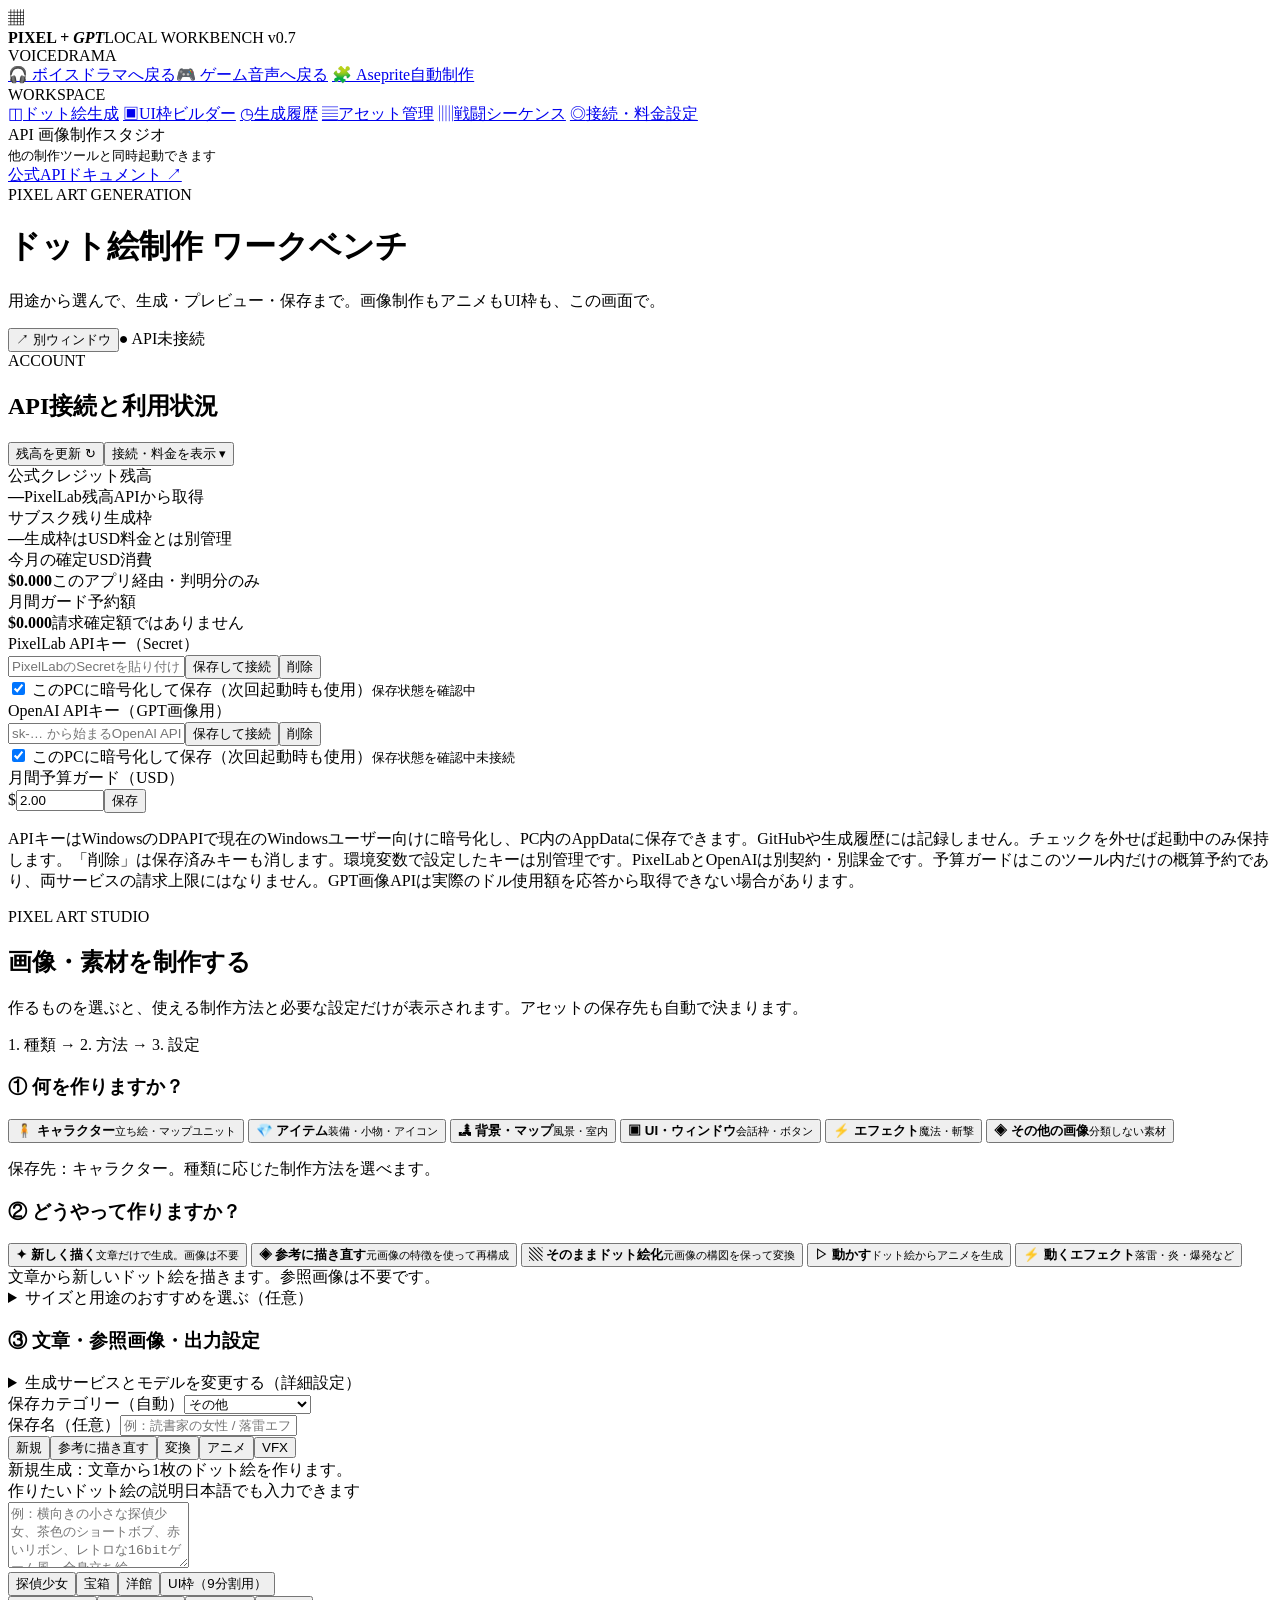
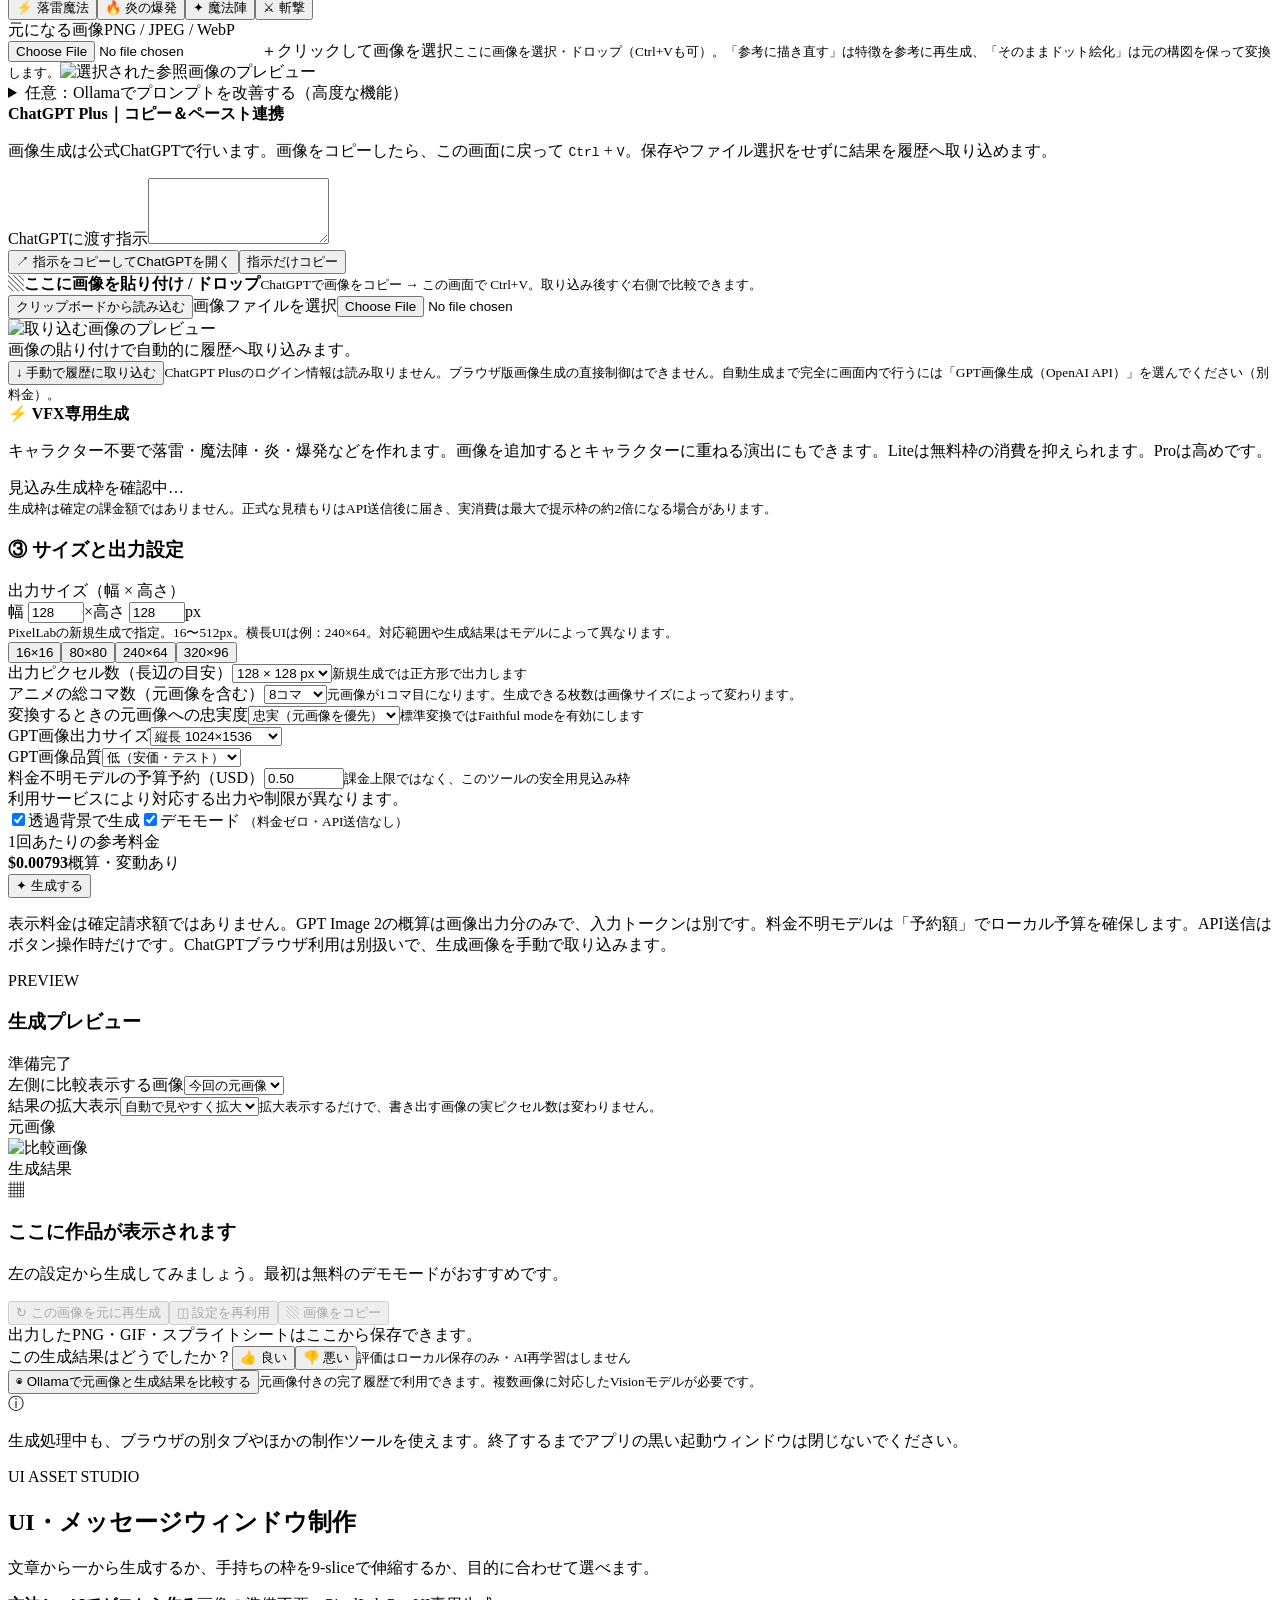
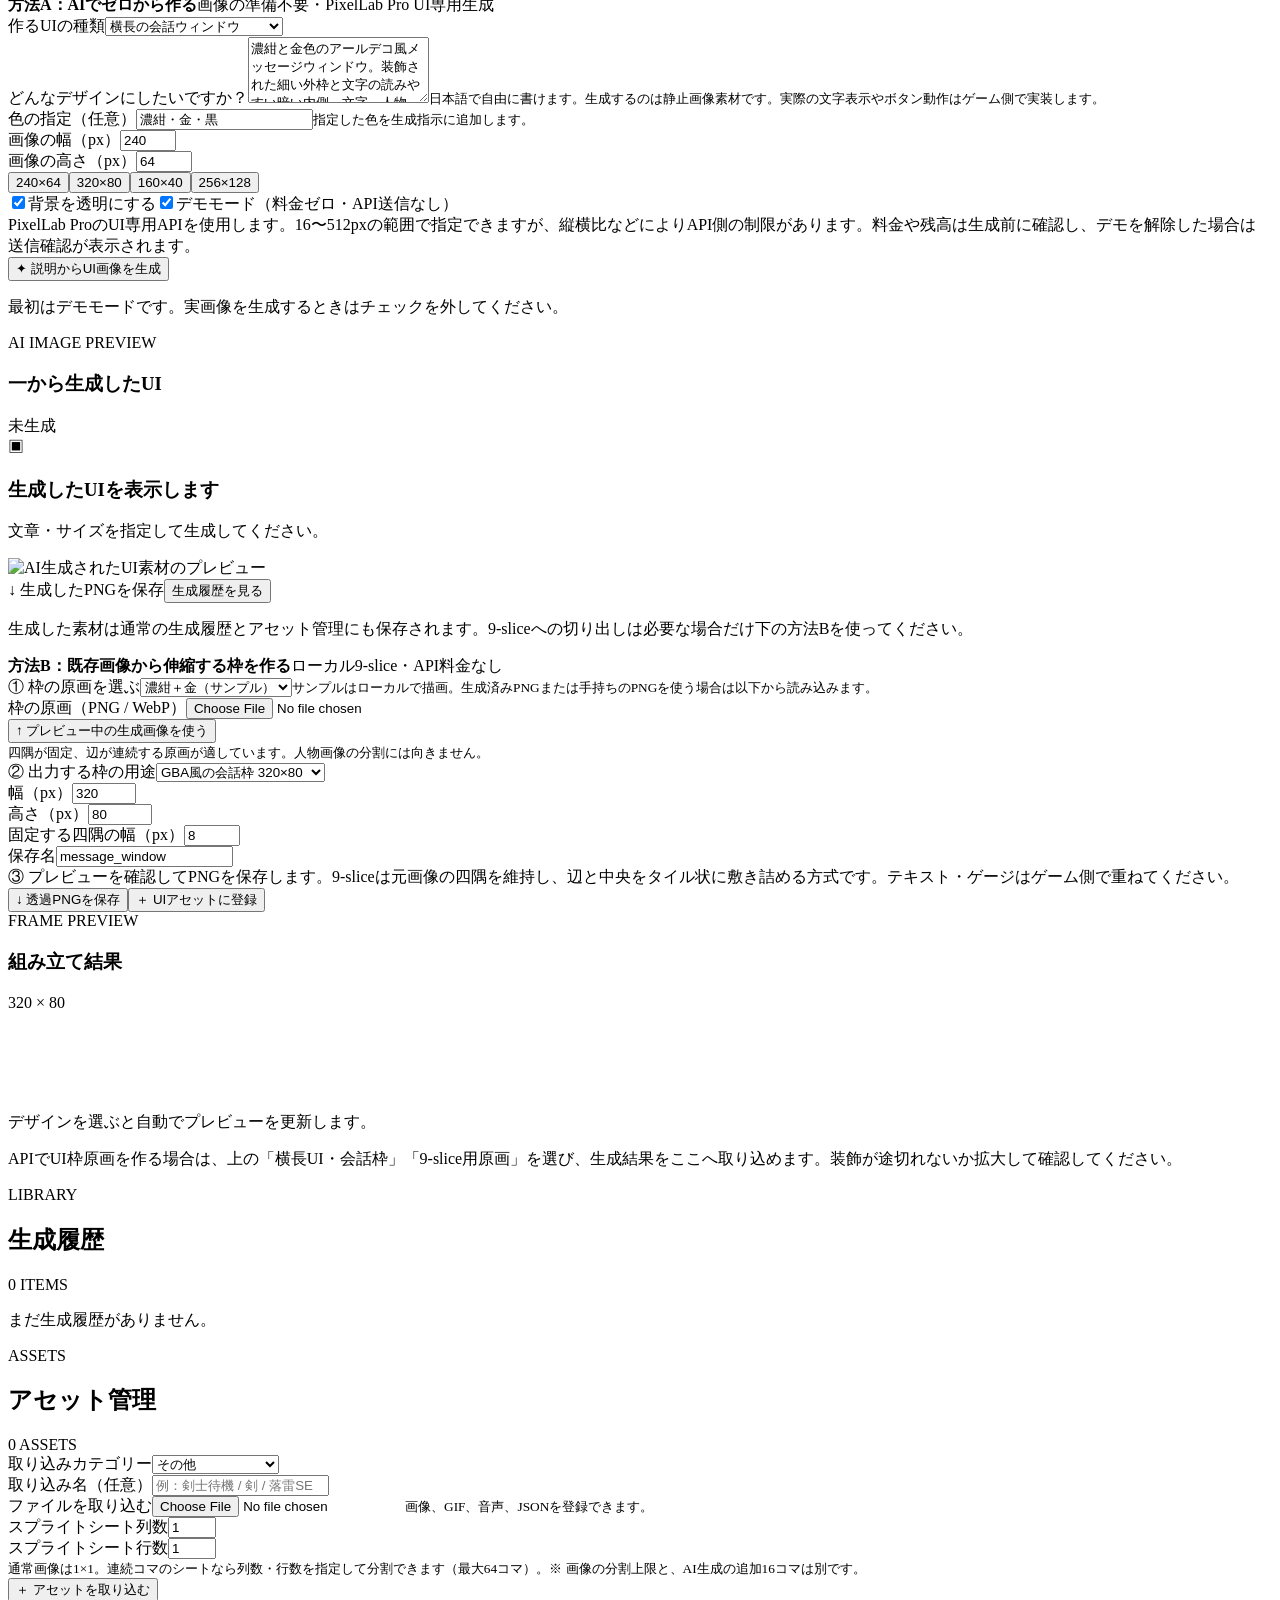
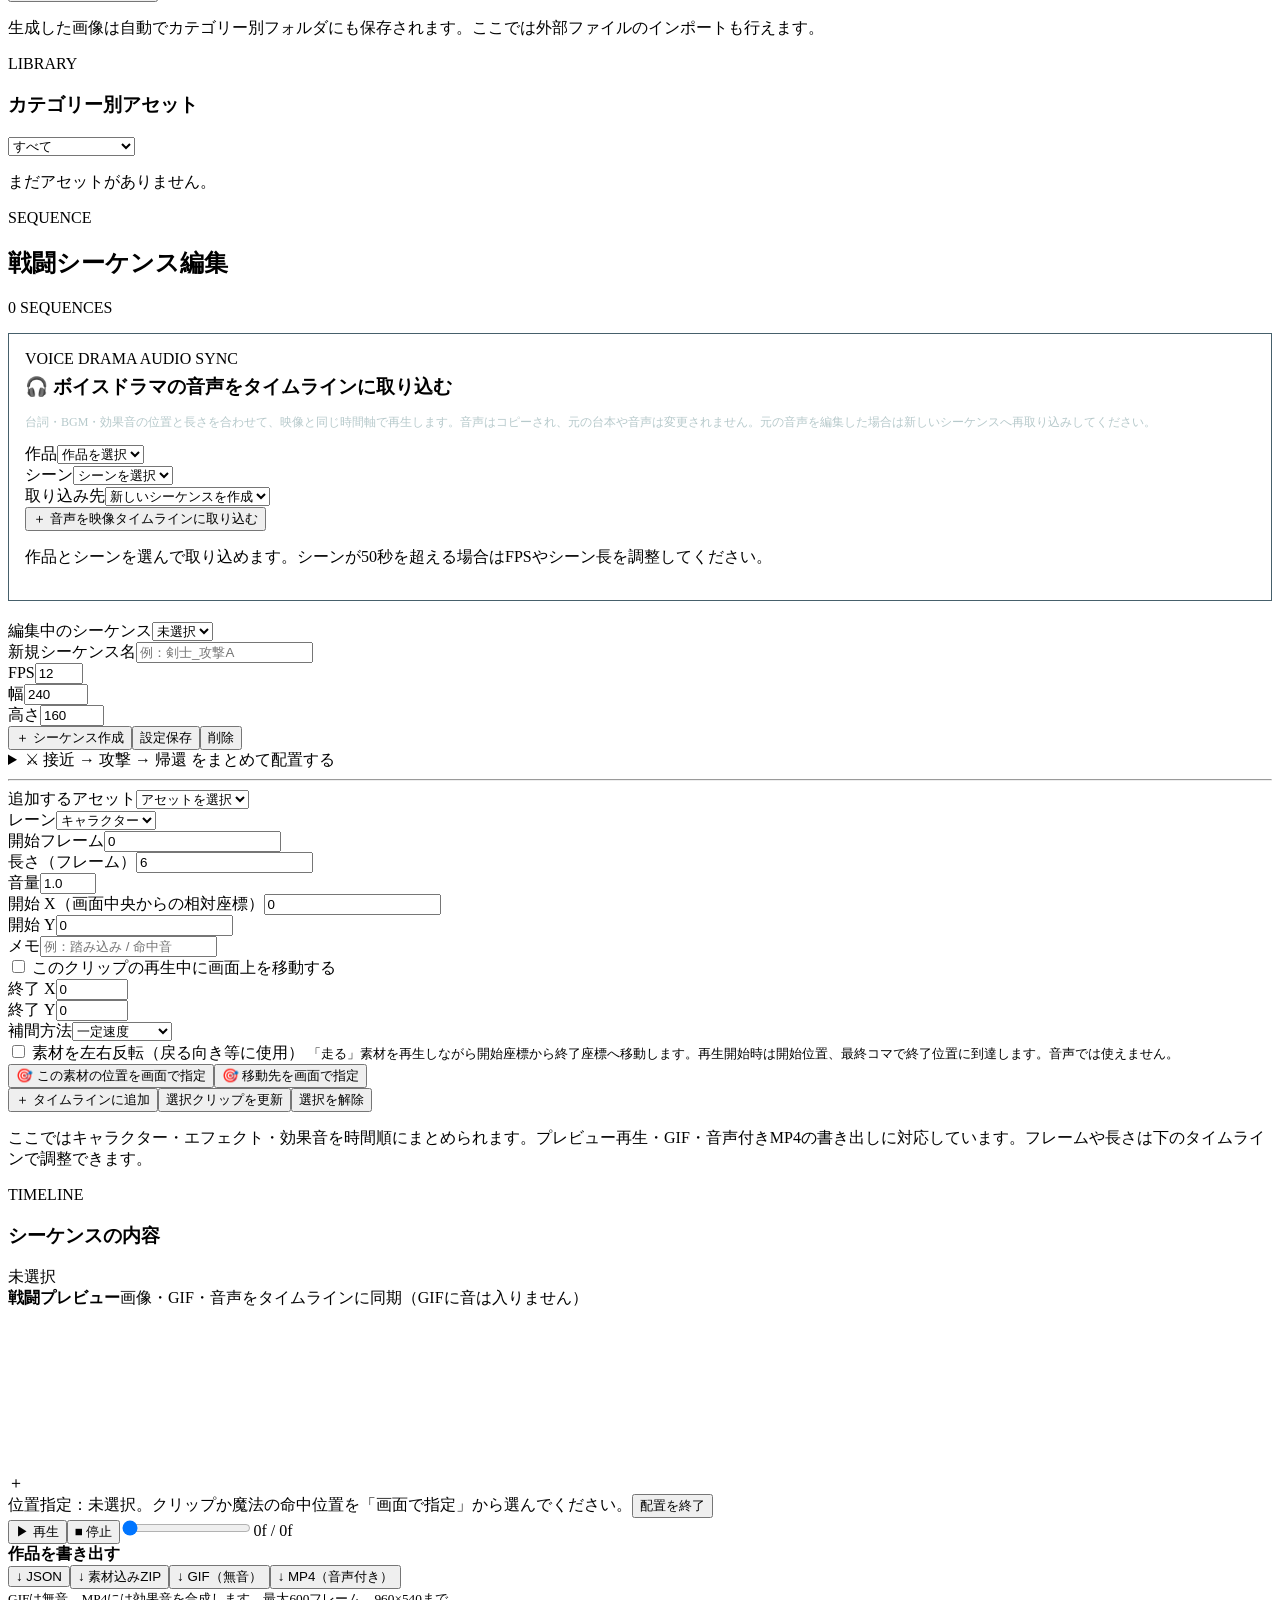
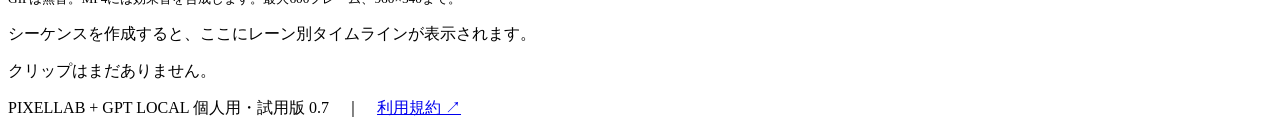
==== commit 25692803: "Allow click-and-drag position placement directly on the battle preview" ====
--- a/pixel_workbench/static/index.html
+++ b/pixel_workbench/static/index.html
@@ -174,6 +174,7 @@
     <label class="toggle combo-return-flip" for="comboReturnFlip"><input id="comboReturnFlip" type="checkbox" checked> 戻るとき左右反転する</label>
   </div>
   <p class="combo-note" id="comboSummary" role="status">12fpsの場合、8＋8＋8＝24コマ（2秒）。命中は攻撃開始から4コマ目。</p>
+  <div class="assistant-buttons"><button type="button" data-place-target="combo-origin" class="quiet-btn">🎯 開始位置を画面で選ぶ</button><button type="button" data-place-target="combo-near" class="quiet-btn">🎯 攻撃位置を画面で選ぶ</button><button type="button" data-place-target="combo-impact" class="quiet-btn">🎯 魔法・命中位置を画面で選ぶ</button></div>
   <div class="assistant-buttons"><button type="button" id="createAttackCombo" class="small-btn">＋ 一連の攻撃をタイムラインに追加</button></div>
 </details><hr><div class="selection-grid"><div class="field"><label for="clipAsset">追加するアセット</label><select id="clipAsset"><option value="">アセットを選択</option></select></div><div class="field"><label for="clipTrack">レーン</label><select id="clipTrack"><option value="character">キャラクター</option><option value="effect">エフェクト</option><option value="sound">効果音</option><option value="item">アイテム</option><option value="background">背景</option></select></div></div><div class="selection-grid"><div class="field"><label for="clipStart">開始フレーム</label><input id="clipStart" type="number" min="0" value="0"></div><div class="field"><label for="clipDuration">長さ（フレーム）</label><input id="clipDuration" type="number" min="1" value="6"></div><div class="field"><label for="clipVolume">音量</label><input id="clipVolume" type="number" min="0" max="2" step="0.1" value="1.0"></div></div><div class="selection-grid"><div class="field"><label for="clipX">開始 X（画面中央からの相対座標）</label><input id="clipX" type="number" value="0"></div><div class="field"><label for="clipY">開始 Y</label><input id="clipY" type="number" value="0"></div><div class="field"><label for="clipLabel">メモ</label><input id="clipLabel" type="text" maxlength="120" placeholder="例：踏み込み / 命中音"></div></div><div id="clipMotionPanel" class="clip-motion-panel">
   <label class="toggle" for="clipMoveEnabled"><input id="clipMoveEnabled" type="checkbox"> このクリップの再生中に画面上を移動する</label>
@@ -184,7 +185,9 @@
   </div>
   <label class="toggle" for="clipFlipX"><input id="clipFlipX" type="checkbox"> 素材を左右反転（戻る向き等に使用）</label>
   <small>「走る」素材を再生しながら開始座標から終了座標へ移動します。再生開始時は開始位置、最終コマで終了位置に到達します。音声では使えません。</small>
-</div><div class="assistant-buttons"><button type="button" id="addClipBtn" class="small-btn">＋ タイムラインに追加</button><button type="button" id="updateClipBtn" class="small-btn hidden">選択クリップを更新</button><button type="button" id="cancelClipEditBtn" class="quiet-btn hidden">選択を解除</button></div><p class="footnote compact">ここではキャラクター・エフェクト・効果音を時間順にまとめられます。プレビュー再生・GIF・音声付きMP4の書き出しに対応しています。フレームや長さは下のタイムラインで調整できます。</p></div><div class="results card"><div class="result-head"><div><span class="section-kicker">TIMELINE</span><h3>シーケンスの内容</h3></div><span id="sequenceMeta" class="result-state">未選択</span></div><div class="battle-preview-panel"><div class="battle-preview-header"><strong>戦闘プレビュー</strong><span class="hint">画像・GIF・音声をタイムラインに同期（GIFに音は入りません）</span></div><div class="battle-stage"><canvas id="battlePreview" width="240" height="160" aria-label="戦闘シーケンスの再生画面"></canvas></div><div class="battle-transport"><button type="button" class="small-btn" id="seqPlay">▶ 再生</button><button type="button" class="quiet-btn" id="seqStop">■ 停止</button><input id="seqScrub" type="range" min="0" max="0" step="1" value="0" aria-label="再生位置（フレーム）"><span id="seqFrameLabel">0f / 0f</span></div></div><div class="export-panel"><strong>作品を書き出す</strong><div class="assistant-buttons"><button type="button" id="exportJsonBtn" class="quiet-btn">↓ JSON</button><button type="button" id="exportZipBtn" class="quiet-btn">↓ 素材込みZIP</button><button type="button" id="exportGifBtn" class="small-btn">↓ GIF（無音）</button><button type="button" id="exportMp4Btn" class="small-btn">↓ MP4（音声付き）</button></div><small id="exportStatus">GIFは無音。MP4には効果音を合成します。最大600フレーム、960×540まで。</small></div><div id="timelineView" class="timeline-view"><p class="history-empty">シーケンスを作成すると、ここにレーン別タイムラインが表示されます。</p></div><div id="clipList" class="history-list"><p class="history-empty">クリップはまだありません。</p></div></div></div></section>
+</div><div class="assistant-buttons battle-clip-position-actions"><button type="button" data-place-target="clip-start" class="quiet-btn">🎯 この素材の位置を画面で指定</button><button type="button" data-place-target="clip-end" class="quiet-btn">🎯 移動先を画面で指定</button></div>
+<div class="assistant-buttons"><button type="button" id="addClipBtn" class="small-btn">＋ タイムラインに追加</button><button type="button" id="updateClipBtn" class="small-btn hidden">選択クリップを更新</button><button type="button" id="cancelClipEditBtn" class="quiet-btn hidden">選択を解除</button></div><p class="footnote compact">ここではキャラクター・エフェクト・効果音を時間順にまとめられます。プレビュー再生・GIF・音声付きMP4の書き出しに対応しています。フレームや長さは下のタイムラインで調整できます。</p></div><div class="results card"><div class="result-head"><div><span class="section-kicker">TIMELINE</span><h3>シーケンスの内容</h3></div><span id="sequenceMeta" class="result-state">未選択</span></div><div class="battle-preview-panel"><div class="battle-preview-header"><strong>戦闘プレビュー</strong><span class="hint">画像・GIF・音声をタイムラインに同期（GIFに音は入りません）</span></div><div class="battle-stage"><div class="battle-canvas-wrap"><canvas id="battlePreview" width="240" height="160" aria-label="戦闘シーケンスの再生画面"></canvas><div id="battlePlacementMarker" class="battle-placement-marker hidden" aria-hidden="true"><img id="battlePlacementSprite" alt="" class="hidden"><span class="battle-placement-crosshair">＋</span></div></div></div>
+<div class="battle-placement-toolbar"><span id="battlePlacementStatus" role="status">位置指定：未選択。クリップか魔法の命中位置を「画面で指定」から選んでください。</span><button type="button" id="cancelBattlePlacement" class="quiet-btn hidden">配置を終了</button></div><div class="battle-transport"><button type="button" class="small-btn" id="seqPlay">▶ 再生</button><button type="button" class="quiet-btn" id="seqStop">■ 停止</button><input id="seqScrub" type="range" min="0" max="0" step="1" value="0" aria-label="再生位置（フレーム）"><span id="seqFrameLabel">0f / 0f</span></div></div><div class="export-panel"><strong>作品を書き出す</strong><div class="assistant-buttons"><button type="button" id="exportJsonBtn" class="quiet-btn">↓ JSON</button><button type="button" id="exportZipBtn" class="quiet-btn">↓ 素材込みZIP</button><button type="button" id="exportGifBtn" class="small-btn">↓ GIF（無音）</button><button type="button" id="exportMp4Btn" class="small-btn">↓ MP4（音声付き）</button></div><small id="exportStatus">GIFは無音。MP4には効果音を合成します。最大600フレーム、960×540まで。</small></div><div id="timelineView" class="timeline-view"><p class="history-empty">シーケンスを作成すると、ここにレーン別タイムラインが表示されます。</p></div><div id="clipList" class="history-list"><p class="history-empty">クリップはまだありません。</p></div></div></div></section>
   <footer>PIXELLAB + GPT LOCAL <span>個人用・試用版 0.7</span>　｜　<a href="https://www.pixellab.ai/termsofservice" target="_blank" rel="noopener noreferrer">利用規約 ↗</a></footer>
  </main>
 </div>
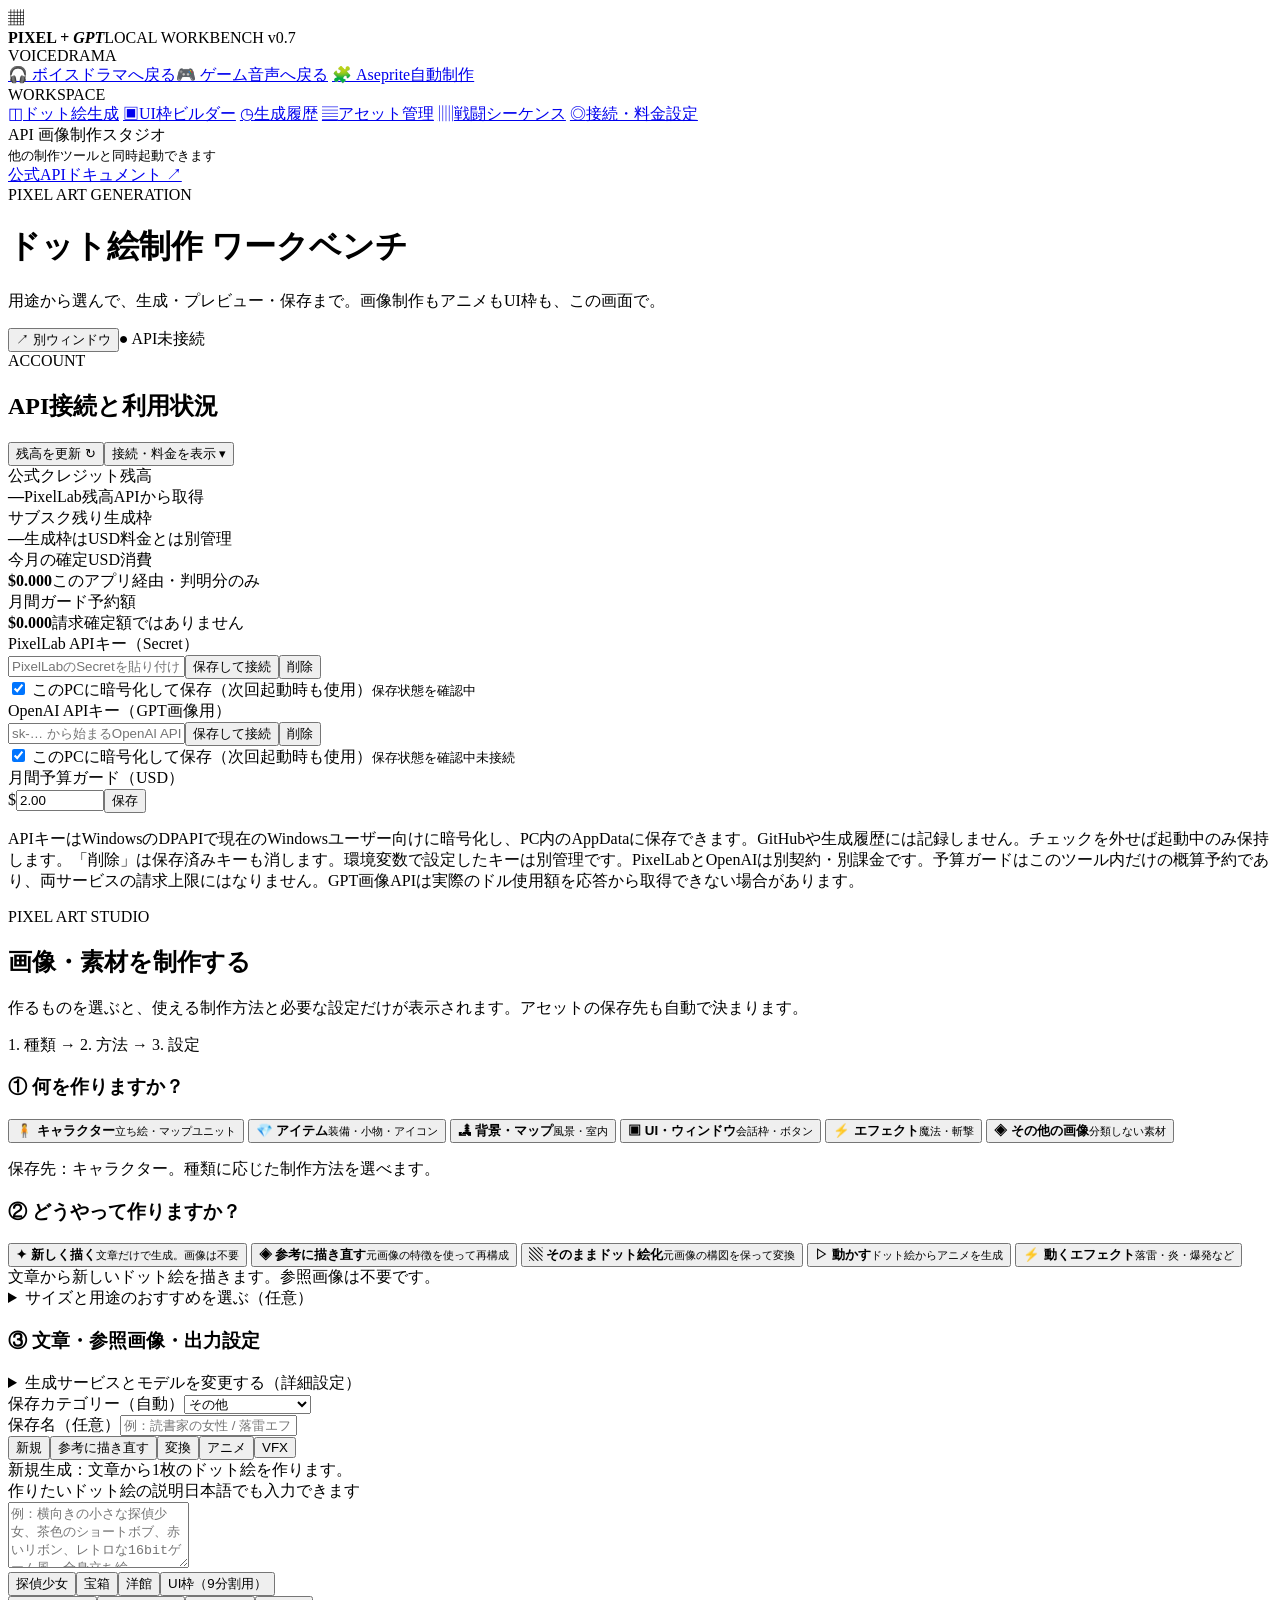
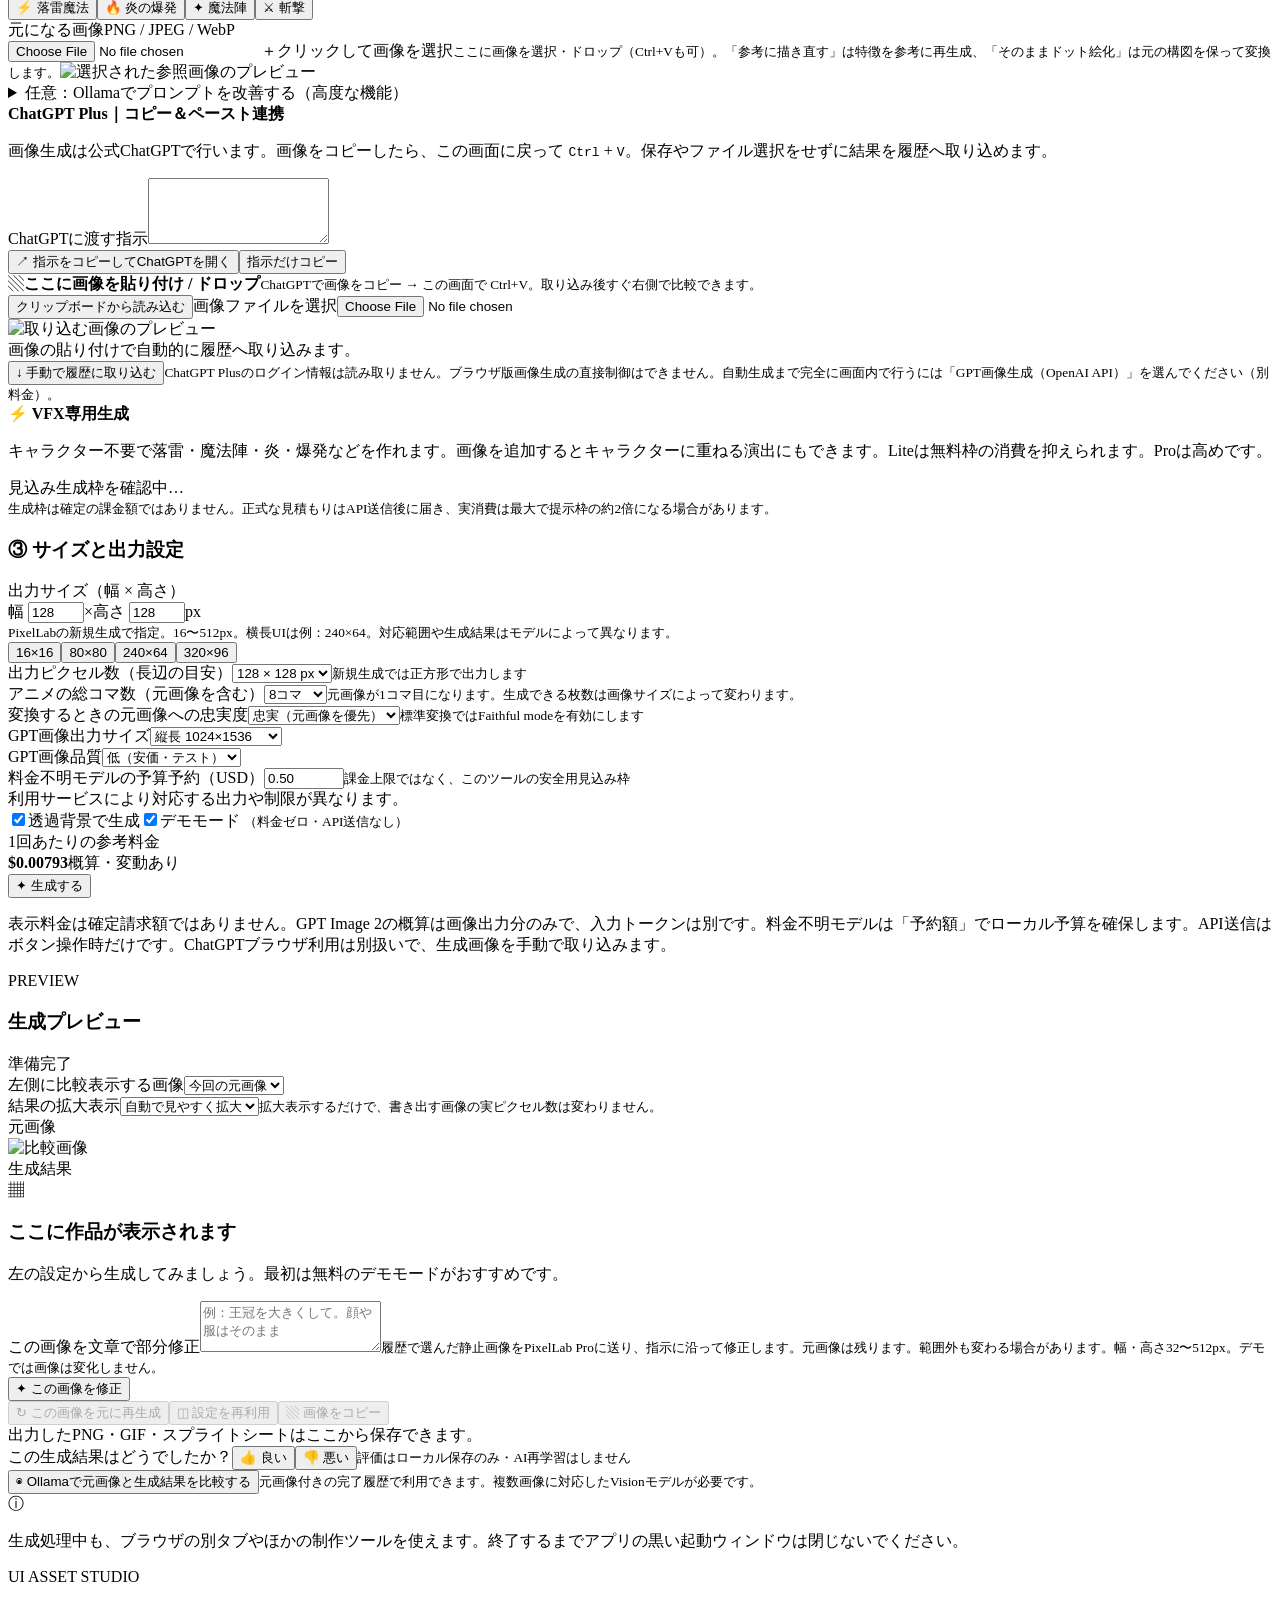
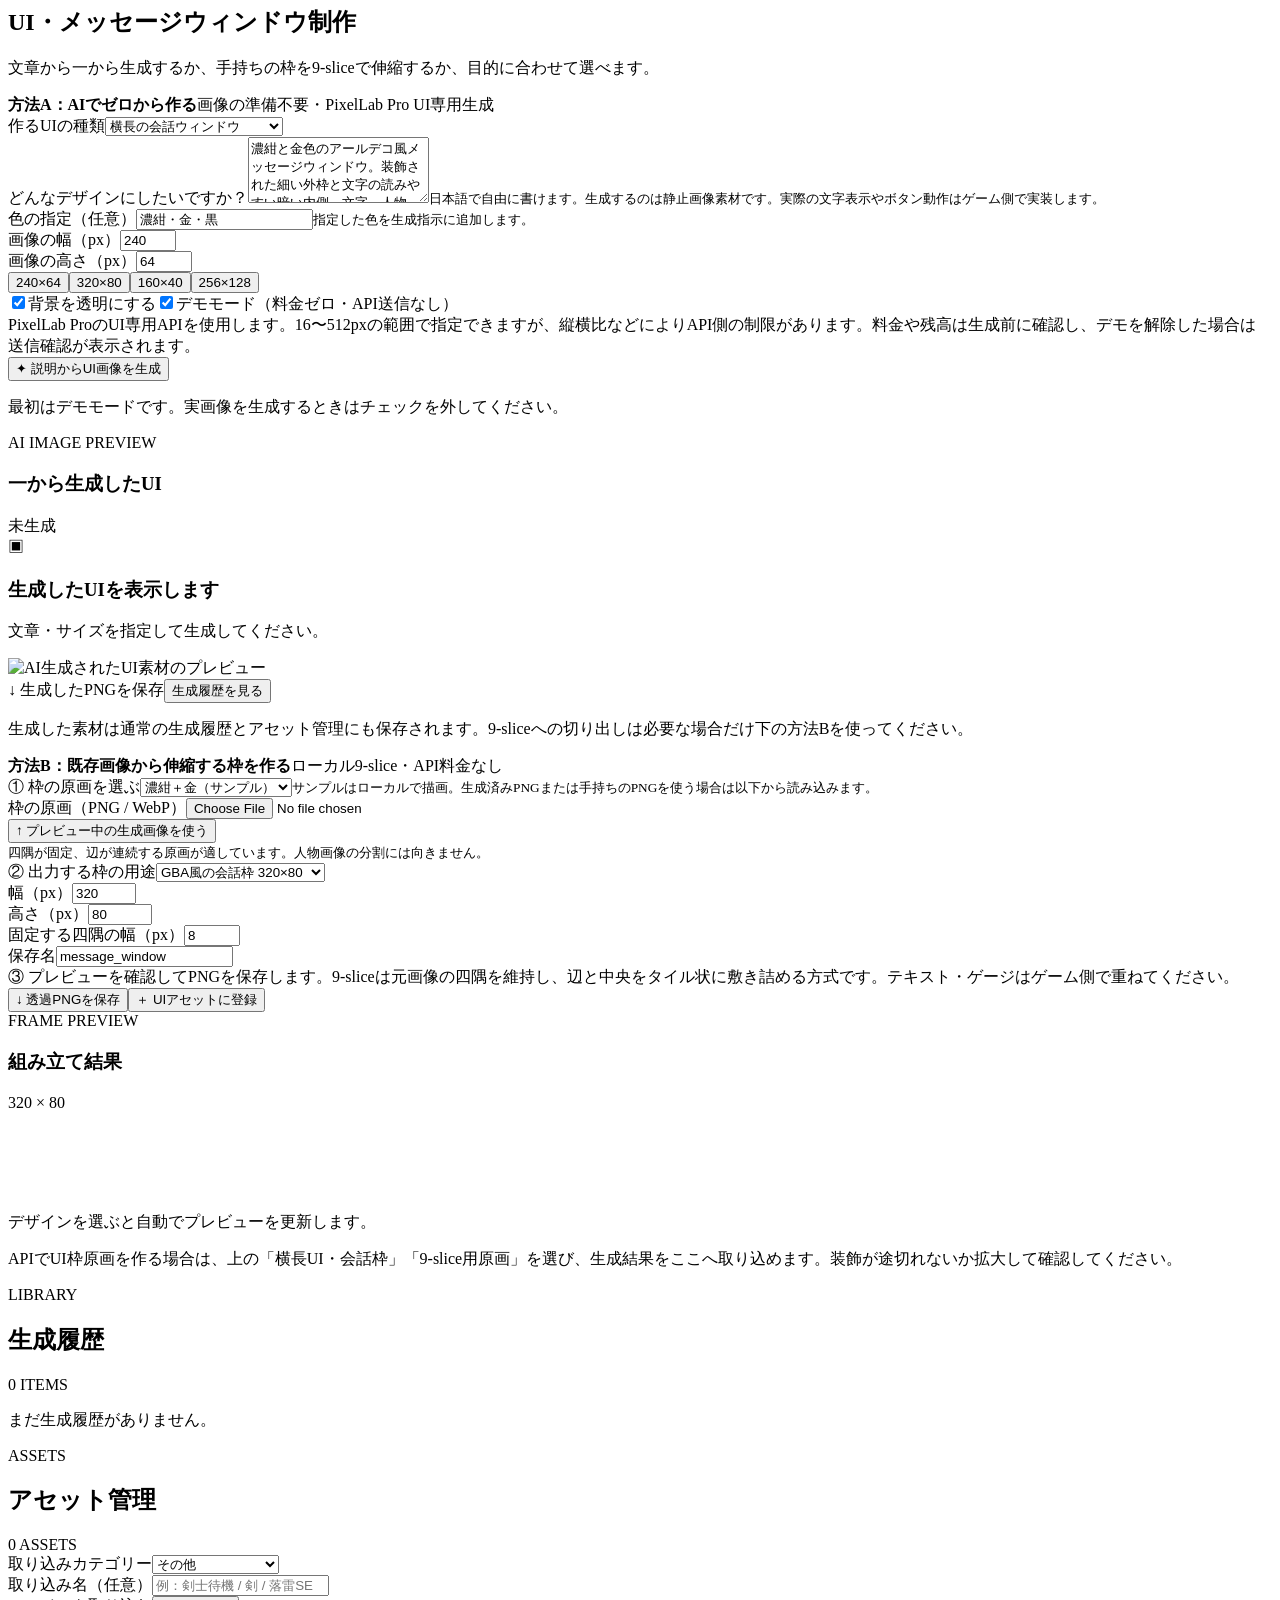
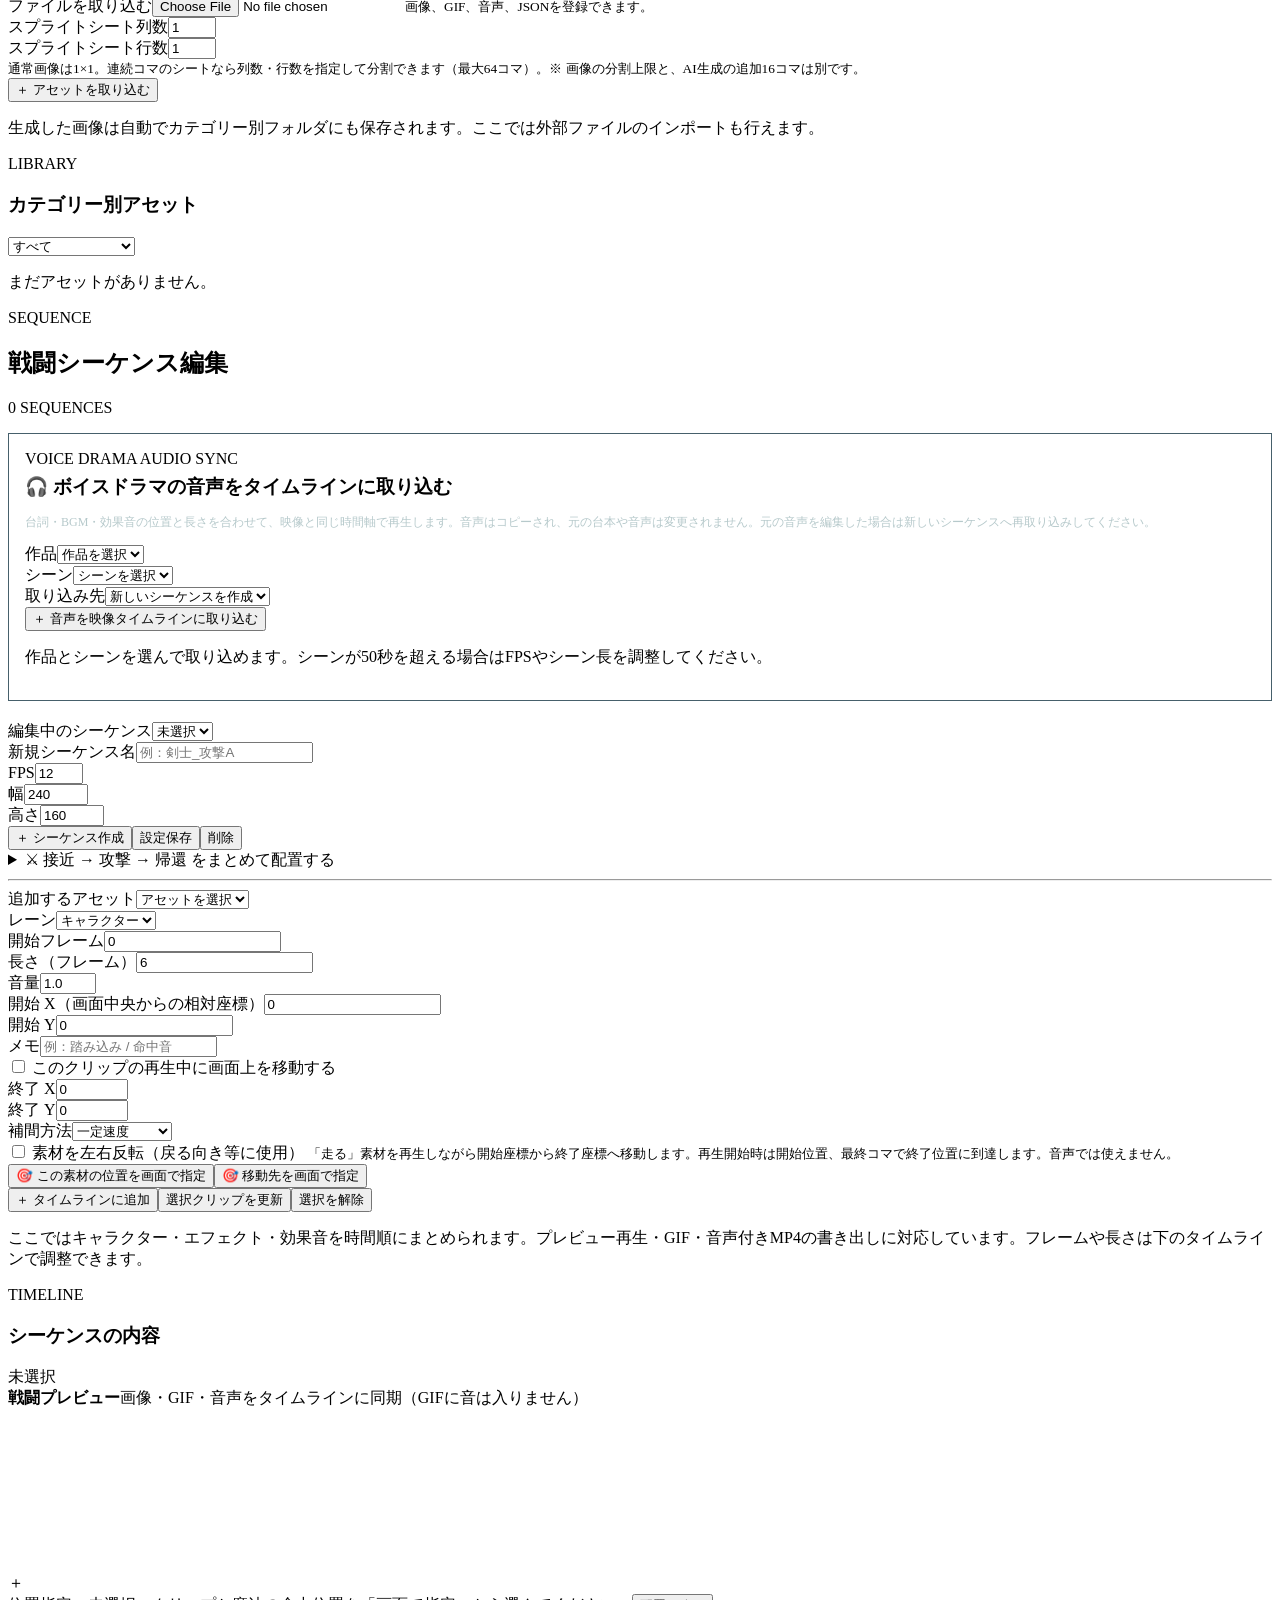
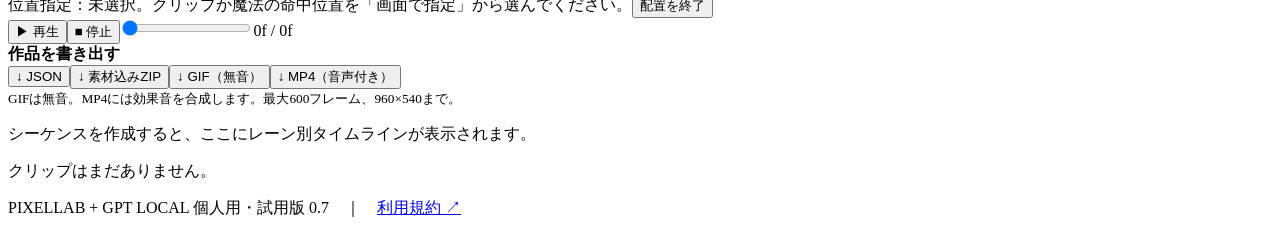
==== commit 8da445f5: "Add text-guided pixel art edits" ====
--- a/pixel_workbench/static/index.html
+++ b/pixel_workbench/static/index.html
@@ -93,7 +93,7 @@
      <div class="run-panel"><div><span class="estimate-label">1回あたりの参考料金</span><div class="estimate"><strong id="estimatePrice">$0.00793</strong><span id="estimateNotice">概算・変動あり</span></div></div><button type="button" id="generate" class="primary-btn">✦ 生成する</button></div>
      <p class="footnote compact">表示料金は確定請求額ではありません。GPT Image 2の概算は画像出力分のみで、入力トークンは別です。料金不明モデルは「予約額」でローカル予算を確保します。API送信はボタン操作時だけです。ChatGPTブラウザ利用は別扱いで、生成画像を手動で取り込みます。</p>
     </div>
-    <div class="results card"><div class="result-head"><div><span class="section-kicker">PREVIEW</span><h3>生成プレビュー</h3></div><span id="jobBadge" class="result-state">準備完了</span></div><div class="compare-selector"><label for="compareSelect">左側に比較表示する画像</label><select id="compareSelect"><option value="reference">今回の元画像</option></select></div><div class="compare-zoom"><label for="resultZoom">結果の拡大表示</label><select id="resultZoom"><option value="auto" selected>自動で見やすく拡大</option><option value="1">原寸 100%</option><option value="2">200%</option><option value="4">400%</option></select><small>拡大表示するだけで、書き出す画像の実ピクセル数は変わりません。</small></div><div class="comparison" id="comparison"><div class="comparison-source hidden" id="sourceWrap"><div class="compare-head" id="leftCompareLabel">元画像</div><img id="sourcePreview" alt="比較画像"></div><div class="comparison-output"><div class="compare-head" id="generatedLabel">生成結果</div><div class="result-canvas" id="previewCanvas"><div class="empty-result"><div class="pixel-symbol">▦</div><h3>ここに作品が表示されます</h3><p>左の設定から生成してみましょう。最初は無料のデモモードがおすすめです。</p></div></div></div></div><div class="result-actions" id="resultActions"><button type="button" id="useResultAsReference" class="quiet-btn" disabled>↻ この画像を元に再生成</button><button type="button" id="reuseJobSettings" class="quiet-btn" disabled>◫ 設定を再利用</button><button type="button" id="copyResultImage" class="quiet-btn" disabled>▧ 画像をコピー</button></div><div id="resultMeta" class="result-meta">出力したPNG・GIF・スプライトシートはここから保存できます。</div><div id="downloads" class="downloads"></div><div id="feedback" class="feedback hidden"><span>この生成結果はどうでしたか？</span><button type="button" id="rateGood">👍 良い</button><button type="button" id="rateBad">👎 悪い</button><small>評価はローカル保存のみ・AI再学習はしません</small></div><div class="compare-ai hidden" id="compareAI"><button type="button" class="quiet-btn" id="compareWithOllama">◉ Ollamaで元画像と生成結果を比較する</button><small>元画像付きの完了履歴で利用できます。複数画像に対応したVisionモデルが必要です。</small></div><div class="notice info"><span>ⓘ</span><p>生成処理中も、ブラウザの別タブやほかの制作ツールを使えます。終了するまでアプリの黒い起動ウィンドウは閉じないでください。</p></div></div>
+    <div class="results card"><div class="result-head"><div><span class="section-kicker">PREVIEW</span><h3>生成プレビュー</h3></div><span id="jobBadge" class="result-state">準備完了</span></div><div class="compare-selector"><label for="compareSelect">左側に比較表示する画像</label><select id="compareSelect"><option value="reference">今回の元画像</option></select></div><div class="compare-zoom"><label for="resultZoom">結果の拡大表示</label><select id="resultZoom"><option value="auto" selected>自動で見やすく拡大</option><option value="1">原寸 100%</option><option value="2">200%</option><option value="4">400%</option></select><small>拡大表示するだけで、書き出す画像の実ピクセル数は変わりません。</small></div><div class="comparison" id="comparison"><div class="comparison-source hidden" id="sourceWrap"><div class="compare-head" id="leftCompareLabel">元画像</div><img id="sourcePreview" alt="比較画像"></div><div class="comparison-output"><div class="compare-head" id="generatedLabel">生成結果</div><div class="result-canvas" id="previewCanvas"><div class="empty-result"><div class="pixel-symbol">▦</div><h3>ここに作品が表示されます</h3><p>左の設定から生成してみましょう。最初は無料のデモモードがおすすめです。</p></div></div></div></div><div class="assistant-panel" id="editPanel"><div class="field"><label for="editInstruction">この画像を文章で部分修正</label><textarea id="editInstruction" rows="3" maxlength="2000" placeholder="例：王冠を大きくして。顔や服はそのまま"></textarea><small>履歴で選んだ静止画像をPixelLab Proに送り、指示に沿って修正します。元画像は残ります。範囲外も変わる場合があります。幅・高さ32〜512px。デモでは画像は変化しません。</small></div><button type="button" class="small-btn" id="editResult">✦ この画像を修正</button></div><div class="result-actions" id="resultActions"><button type="button" id="useResultAsReference" class="quiet-btn" disabled>↻ この画像を元に再生成</button><button type="button" id="reuseJobSettings" class="quiet-btn" disabled>◫ 設定を再利用</button><button type="button" id="copyResultImage" class="quiet-btn" disabled>▧ 画像をコピー</button></div><div id="resultMeta" class="result-meta">出力したPNG・GIF・スプライトシートはここから保存できます。</div><div id="downloads" class="downloads"></div><div id="feedback" class="feedback hidden"><span>この生成結果はどうでしたか？</span><button type="button" id="rateGood">👍 良い</button><button type="button" id="rateBad">👎 悪い</button><small>評価はローカル保存のみ・AI再学習はしません</small></div><div class="compare-ai hidden" id="compareAI"><button type="button" class="quiet-btn" id="compareWithOllama">◉ Ollamaで元画像と生成結果を比較する</button><small>元画像付きの完了履歴で利用できます。複数画像に対応したVisionモデルが必要です。</small></div><div class="notice info"><span>ⓘ</span><p>生成処理中も、ブラウザの別タブやほかの制作ツールを使えます。終了するまでアプリの黒い起動ウィンドウは閉じないでください。</p></div></div>
    </div>
   </section>
   <section id="ui-frame" class="history-wrap">
@@ -194,3 +194,4 @@
 <div id="toast" role="status" aria-live="polite"></div>
 <script src="/pixel/static/app.js"></script>
 <script src="/pixel/static/vds_bridge.js"></script><script src="/pixel/static/pixel_ux.js"></script><script src="/pixel/static/ui_frame_builder.js"></script></body></html>
+
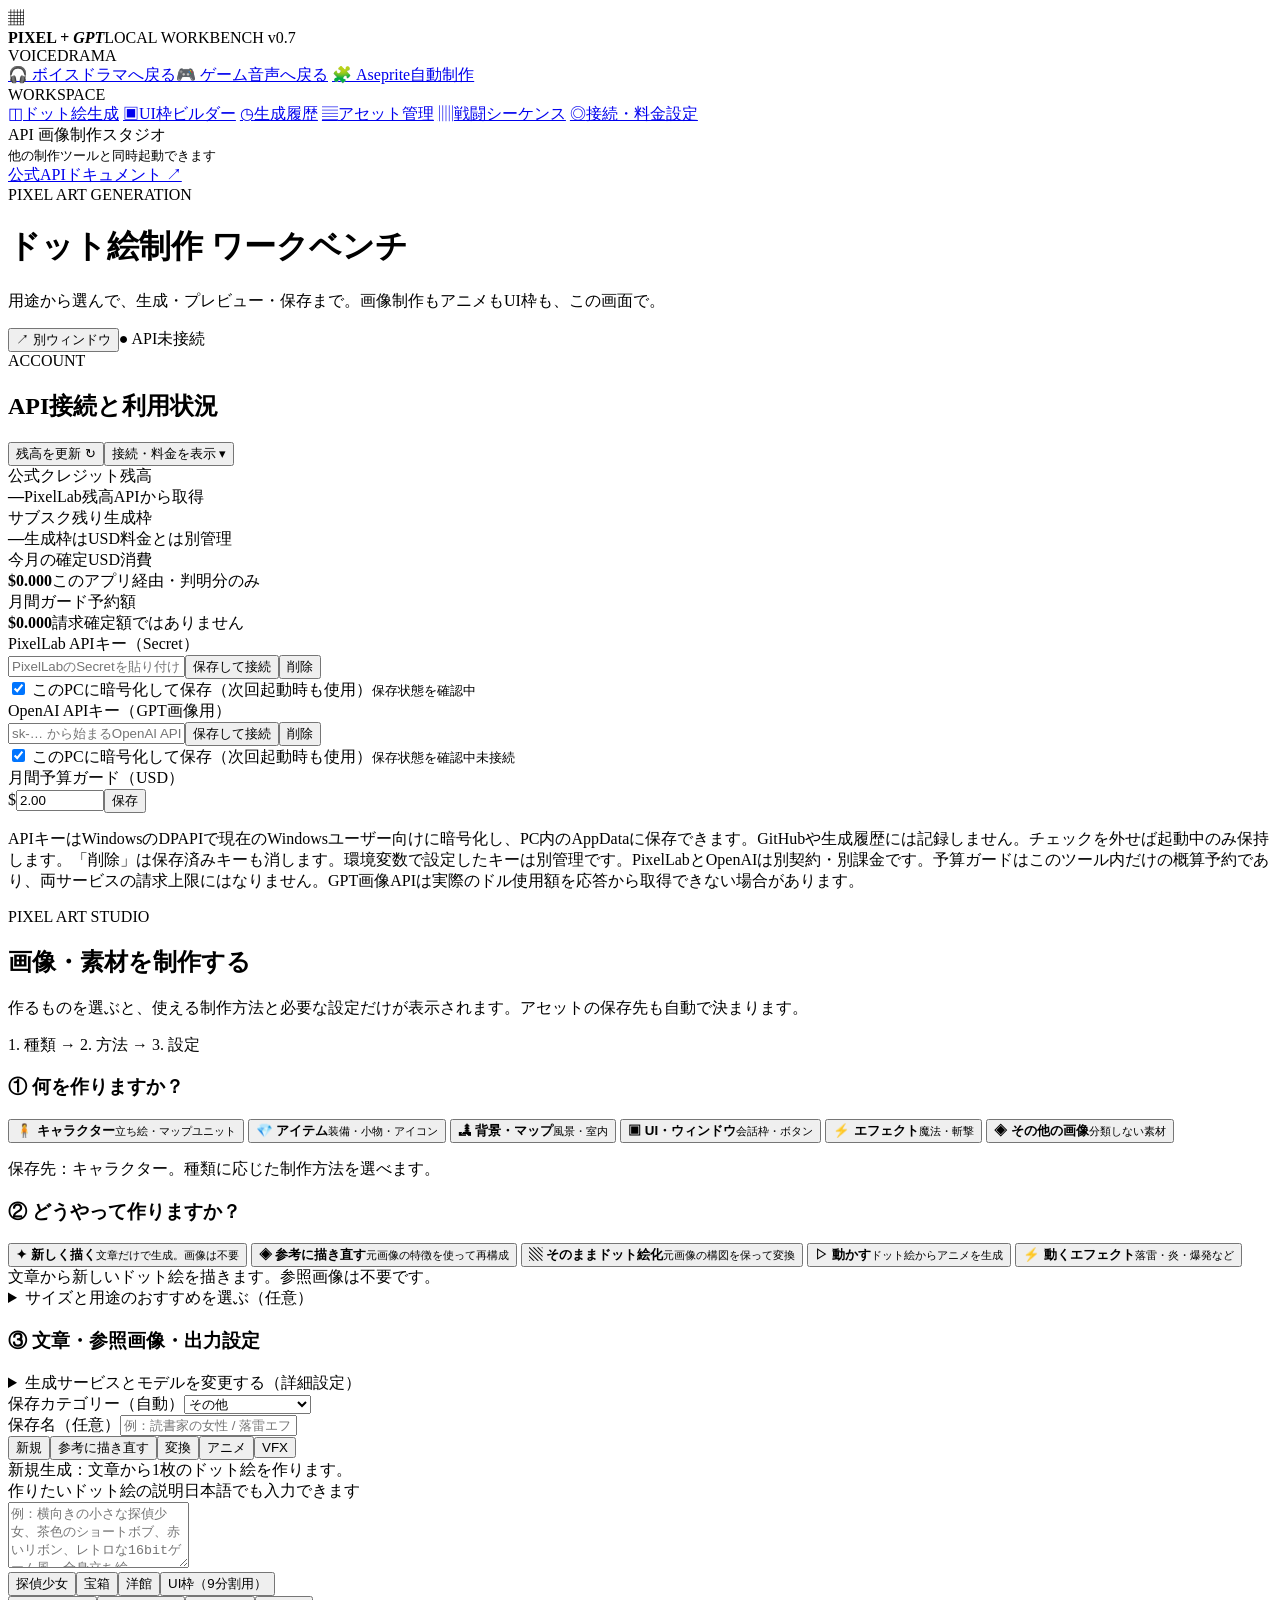
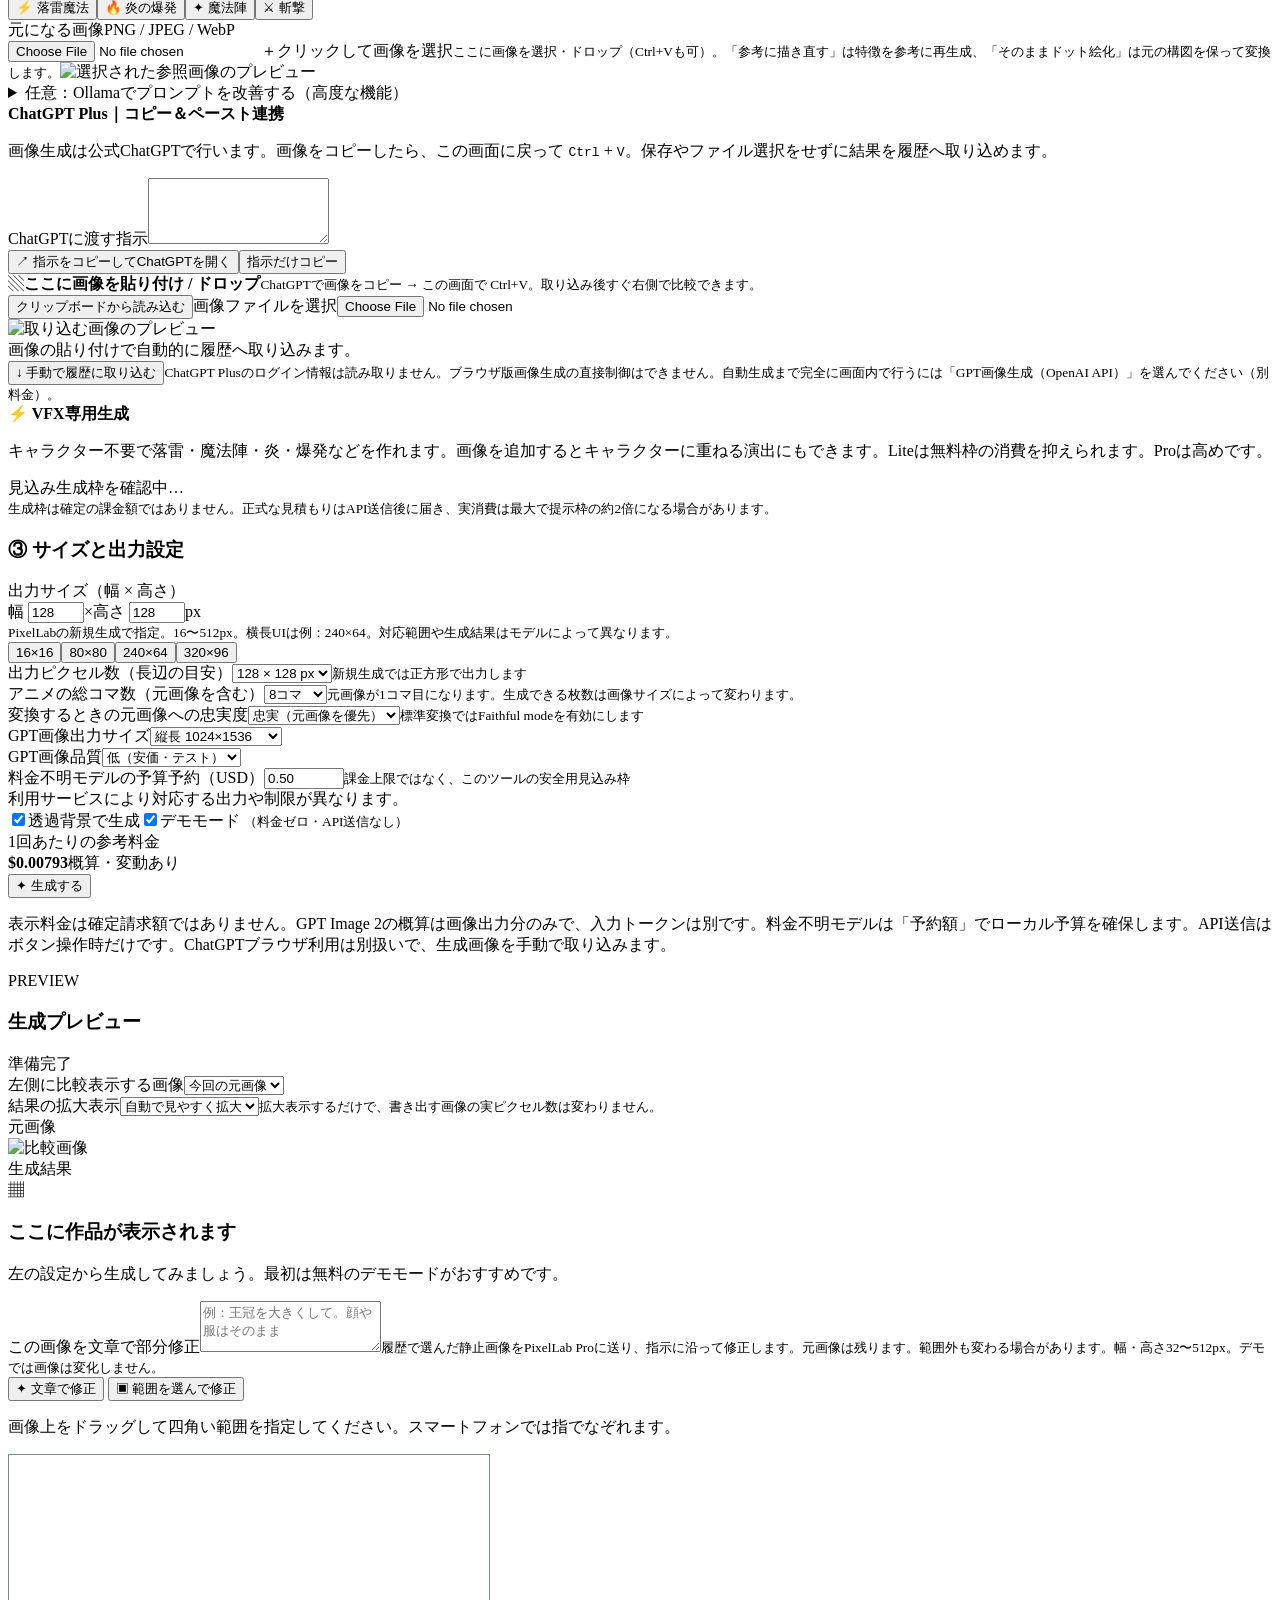
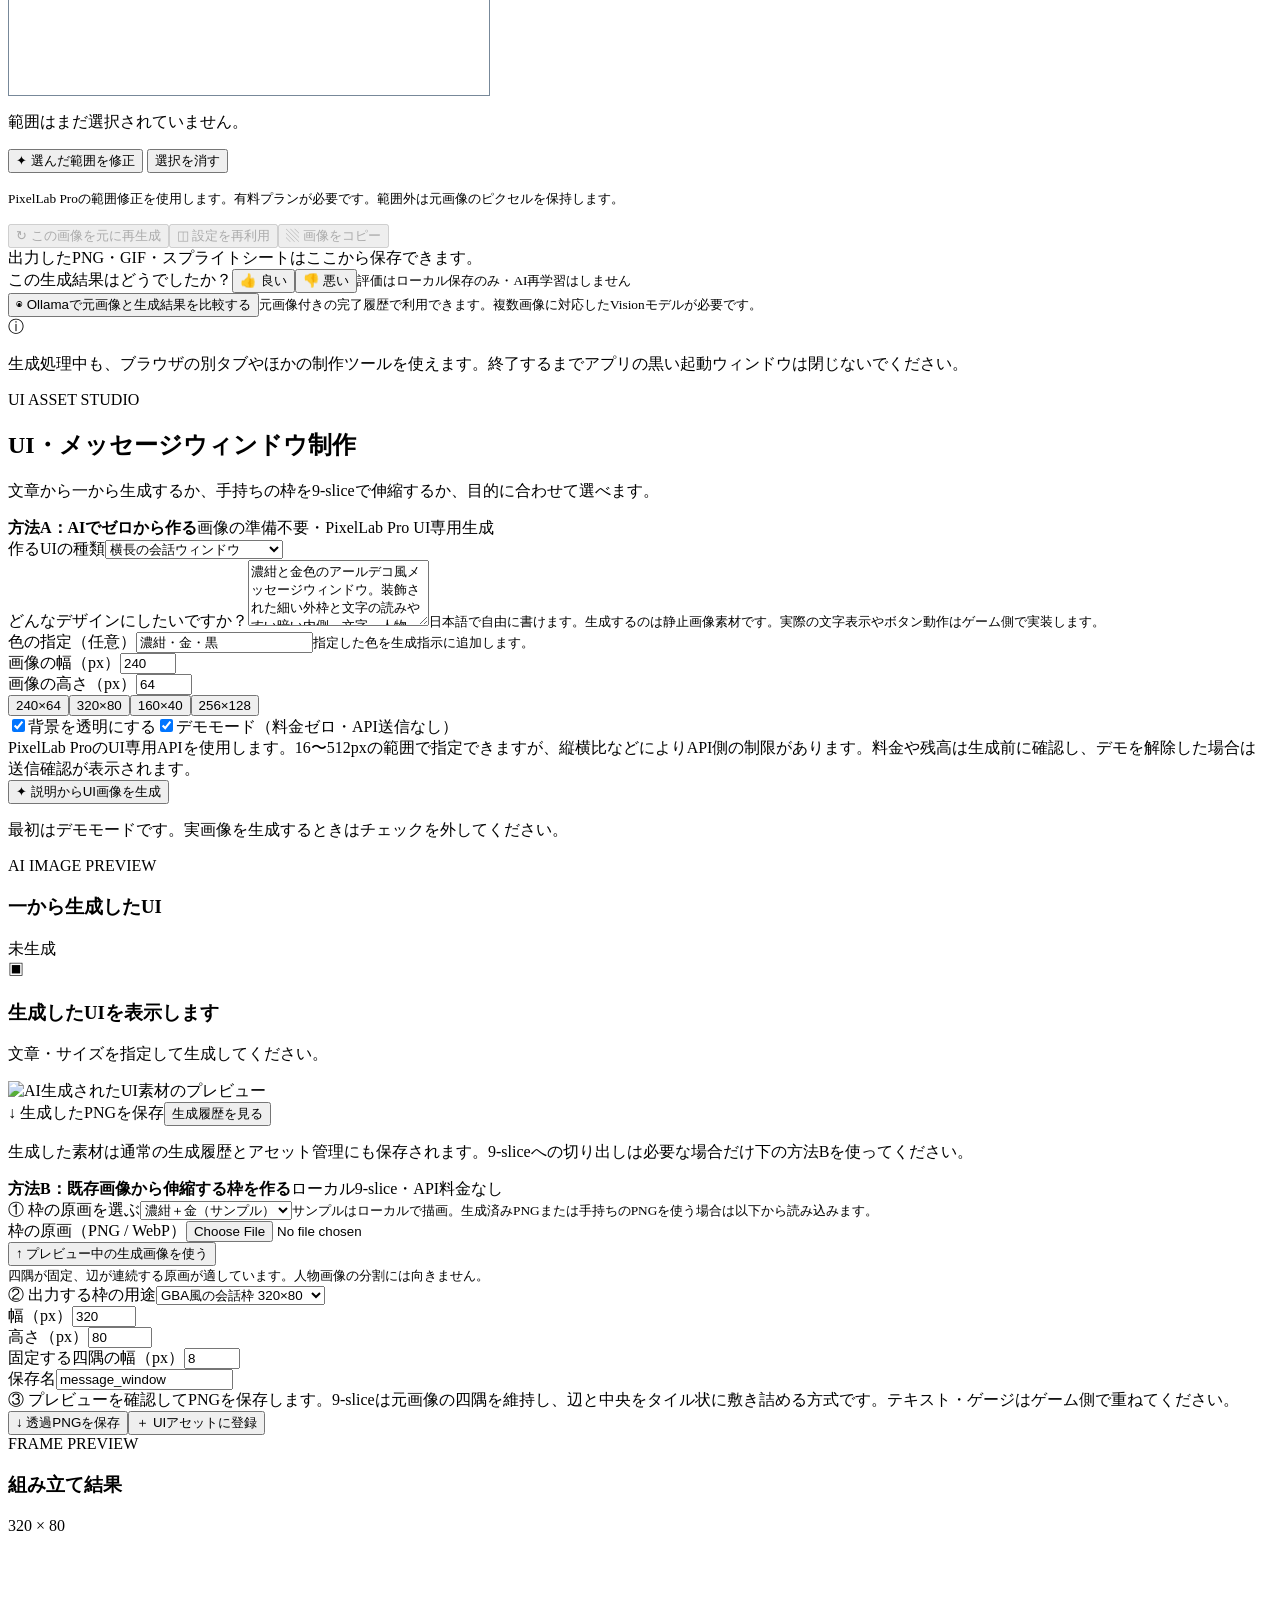
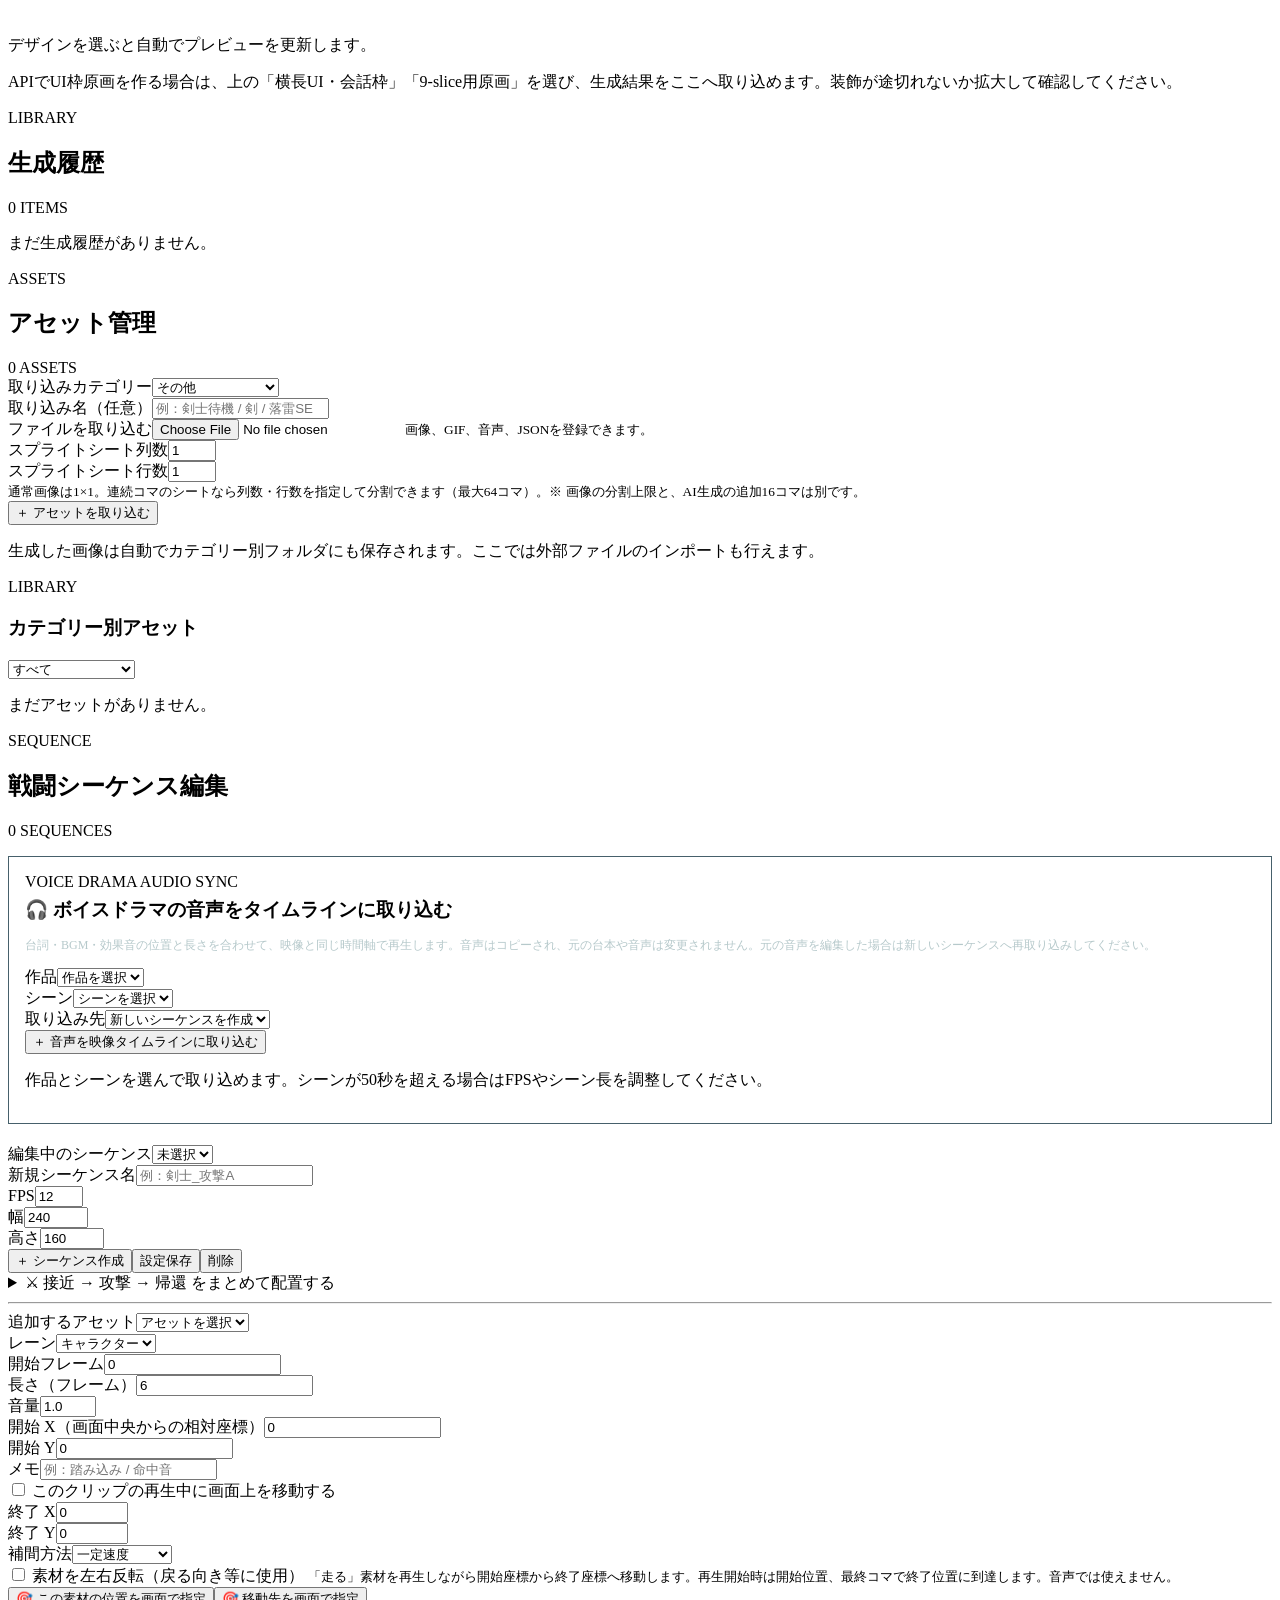
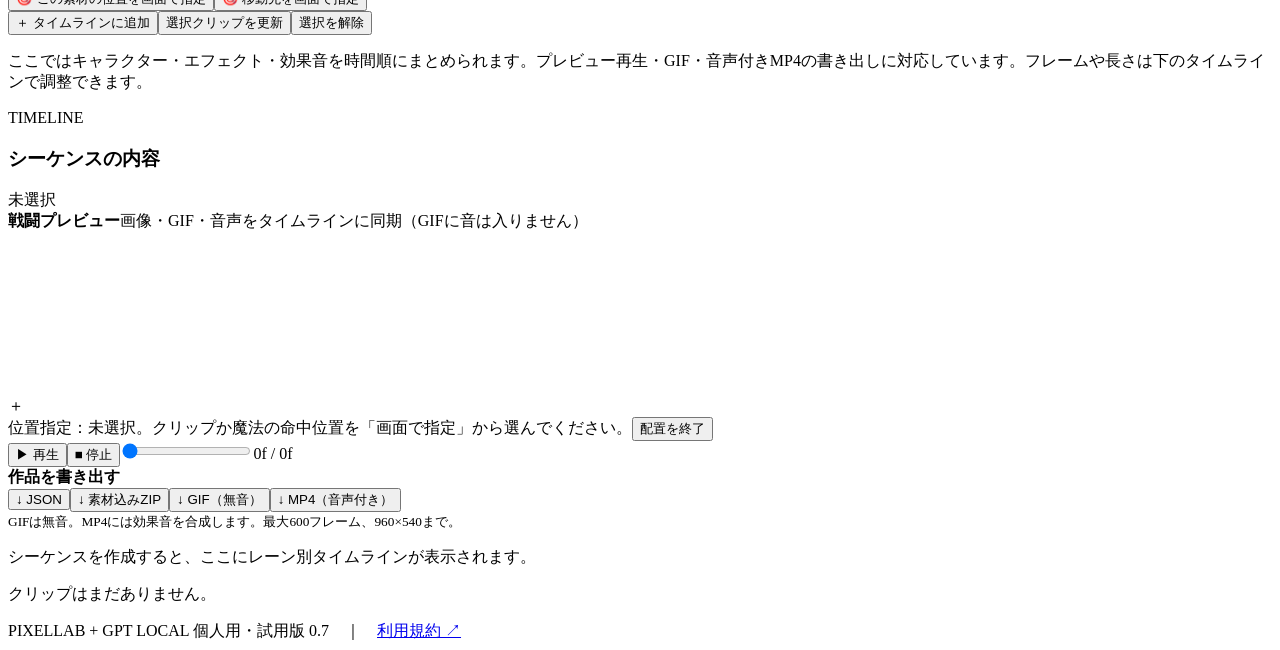
==== commit 1d1cad79: "Add region selection for pixel art inpainting" ====
--- a/pixel_workbench/static/index.html
+++ b/pixel_workbench/static/index.html
@@ -93,7 +93,7 @@
      <div class="run-panel"><div><span class="estimate-label">1回あたりの参考料金</span><div class="estimate"><strong id="estimatePrice">$0.00793</strong><span id="estimateNotice">概算・変動あり</span></div></div><button type="button" id="generate" class="primary-btn">✦ 生成する</button></div>
      <p class="footnote compact">表示料金は確定請求額ではありません。GPT Image 2の概算は画像出力分のみで、入力トークンは別です。料金不明モデルは「予約額」でローカル予算を確保します。API送信はボタン操作時だけです。ChatGPTブラウザ利用は別扱いで、生成画像を手動で取り込みます。</p>
     </div>
-    <div class="results card"><div class="result-head"><div><span class="section-kicker">PREVIEW</span><h3>生成プレビュー</h3></div><span id="jobBadge" class="result-state">準備完了</span></div><div class="compare-selector"><label for="compareSelect">左側に比較表示する画像</label><select id="compareSelect"><option value="reference">今回の元画像</option></select></div><div class="compare-zoom"><label for="resultZoom">結果の拡大表示</label><select id="resultZoom"><option value="auto" selected>自動で見やすく拡大</option><option value="1">原寸 100%</option><option value="2">200%</option><option value="4">400%</option></select><small>拡大表示するだけで、書き出す画像の実ピクセル数は変わりません。</small></div><div class="comparison" id="comparison"><div class="comparison-source hidden" id="sourceWrap"><div class="compare-head" id="leftCompareLabel">元画像</div><img id="sourcePreview" alt="比較画像"></div><div class="comparison-output"><div class="compare-head" id="generatedLabel">生成結果</div><div class="result-canvas" id="previewCanvas"><div class="empty-result"><div class="pixel-symbol">▦</div><h3>ここに作品が表示されます</h3><p>左の設定から生成してみましょう。最初は無料のデモモードがおすすめです。</p></div></div></div></div><div class="assistant-panel" id="editPanel"><div class="field"><label for="editInstruction">この画像を文章で部分修正</label><textarea id="editInstruction" rows="3" maxlength="2000" placeholder="例：王冠を大きくして。顔や服はそのまま"></textarea><small>履歴で選んだ静止画像をPixelLab Proに送り、指示に沿って修正します。元画像は残ります。範囲外も変わる場合があります。幅・高さ32〜512px。デモでは画像は変化しません。</small></div><button type="button" class="small-btn" id="editResult">✦ この画像を修正</button></div><div class="result-actions" id="resultActions"><button type="button" id="useResultAsReference" class="quiet-btn" disabled>↻ この画像を元に再生成</button><button type="button" id="reuseJobSettings" class="quiet-btn" disabled>◫ 設定を再利用</button><button type="button" id="copyResultImage" class="quiet-btn" disabled>▧ 画像をコピー</button></div><div id="resultMeta" class="result-meta">出力したPNG・GIF・スプライトシートはここから保存できます。</div><div id="downloads" class="downloads"></div><div id="feedback" class="feedback hidden"><span>この生成結果はどうでしたか？</span><button type="button" id="rateGood">👍 良い</button><button type="button" id="rateBad">👎 悪い</button><small>評価はローカル保存のみ・AI再学習はしません</small></div><div class="compare-ai hidden" id="compareAI"><button type="button" class="quiet-btn" id="compareWithOllama">◉ Ollamaで元画像と生成結果を比較する</button><small>元画像付きの完了履歴で利用できます。複数画像に対応したVisionモデルが必要です。</small></div><div class="notice info"><span>ⓘ</span><p>生成処理中も、ブラウザの別タブやほかの制作ツールを使えます。終了するまでアプリの黒い起動ウィンドウは閉じないでください。</p></div></div>
+    <div class="results card"><div class="result-head"><div><span class="section-kicker">PREVIEW</span><h3>生成プレビュー</h3></div><span id="jobBadge" class="result-state">準備完了</span></div><div class="compare-selector"><label for="compareSelect">左側に比較表示する画像</label><select id="compareSelect"><option value="reference">今回の元画像</option></select></div><div class="compare-zoom"><label for="resultZoom">結果の拡大表示</label><select id="resultZoom"><option value="auto" selected>自動で見やすく拡大</option><option value="1">原寸 100%</option><option value="2">200%</option><option value="4">400%</option></select><small>拡大表示するだけで、書き出す画像の実ピクセル数は変わりません。</small></div><div class="comparison" id="comparison"><div class="comparison-source hidden" id="sourceWrap"><div class="compare-head" id="leftCompareLabel">元画像</div><img id="sourcePreview" alt="比較画像"></div><div class="comparison-output"><div class="compare-head" id="generatedLabel">生成結果</div><div class="result-canvas" id="previewCanvas"><div class="empty-result"><div class="pixel-symbol">▦</div><h3>ここに作品が表示されます</h3><p>左の設定から生成してみましょう。最初は無料のデモモードがおすすめです。</p></div></div></div></div><div class="assistant-panel" id="editPanel"><div class="field"><label for="editInstruction">この画像を文章で部分修正</label><textarea id="editInstruction" rows="3" maxlength="2000" placeholder="例：王冠を大きくして。顔や服はそのまま"></textarea><small>履歴で選んだ静止画像をPixelLab Proに送り、指示に沿って修正します。元画像は残ります。範囲外も変わる場合があります。幅・高さ32〜512px。デモでは画像は変化しません。</small></div><button type="button" class="small-btn" id="editResult">✦ 文章で修正</button> <button type="button" class="quiet-btn" id="openSelection">▣ 範囲を選んで修正</button><div id="selectionPanel" class="hidden"><p>画像上をドラッグして四角い範囲を指定してください。スマートフォンでは指でなぞれます。</p><canvas id="selectionCanvas" style="display:block;width:100%;max-width:480px;height:auto;image-rendering:pixelated;touch-action:none;cursor:crosshair;border:1px solid #789" aria-label="修正範囲をドラッグで選択"></canvas><p id="selectionStatus" role="status">範囲はまだ選択されていません。</p><button type="button" class="small-btn" id="editSelection">✦ 選んだ範囲を修正</button> <button type="button" class="quiet-btn" id="clearSelection">選択を消す</button><p><small>PixelLab Proの範囲修正を使用します。有料プランが必要です。範囲外は元画像のピクセルを保持します。</small></p></div></div><div class="result-actions" id="resultActions"><button type="button" id="useResultAsReference" class="quiet-btn" disabled>↻ この画像を元に再生成</button><button type="button" id="reuseJobSettings" class="quiet-btn" disabled>◫ 設定を再利用</button><button type="button" id="copyResultImage" class="quiet-btn" disabled>▧ 画像をコピー</button></div><div id="resultMeta" class="result-meta">出力したPNG・GIF・スプライトシートはここから保存できます。</div><div id="downloads" class="downloads"></div><div id="feedback" class="feedback hidden"><span>この生成結果はどうでしたか？</span><button type="button" id="rateGood">👍 良い</button><button type="button" id="rateBad">👎 悪い</button><small>評価はローカル保存のみ・AI再学習はしません</small></div><div class="compare-ai hidden" id="compareAI"><button type="button" class="quiet-btn" id="compareWithOllama">◉ Ollamaで元画像と生成結果を比較する</button><small>元画像付きの完了履歴で利用できます。複数画像に対応したVisionモデルが必要です。</small></div><div class="notice info"><span>ⓘ</span><p>生成処理中も、ブラウザの別タブやほかの制作ツールを使えます。終了するまでアプリの黒い起動ウィンドウは閉じないでください。</p></div></div>
    </div>
   </section>
   <section id="ui-frame" class="history-wrap">
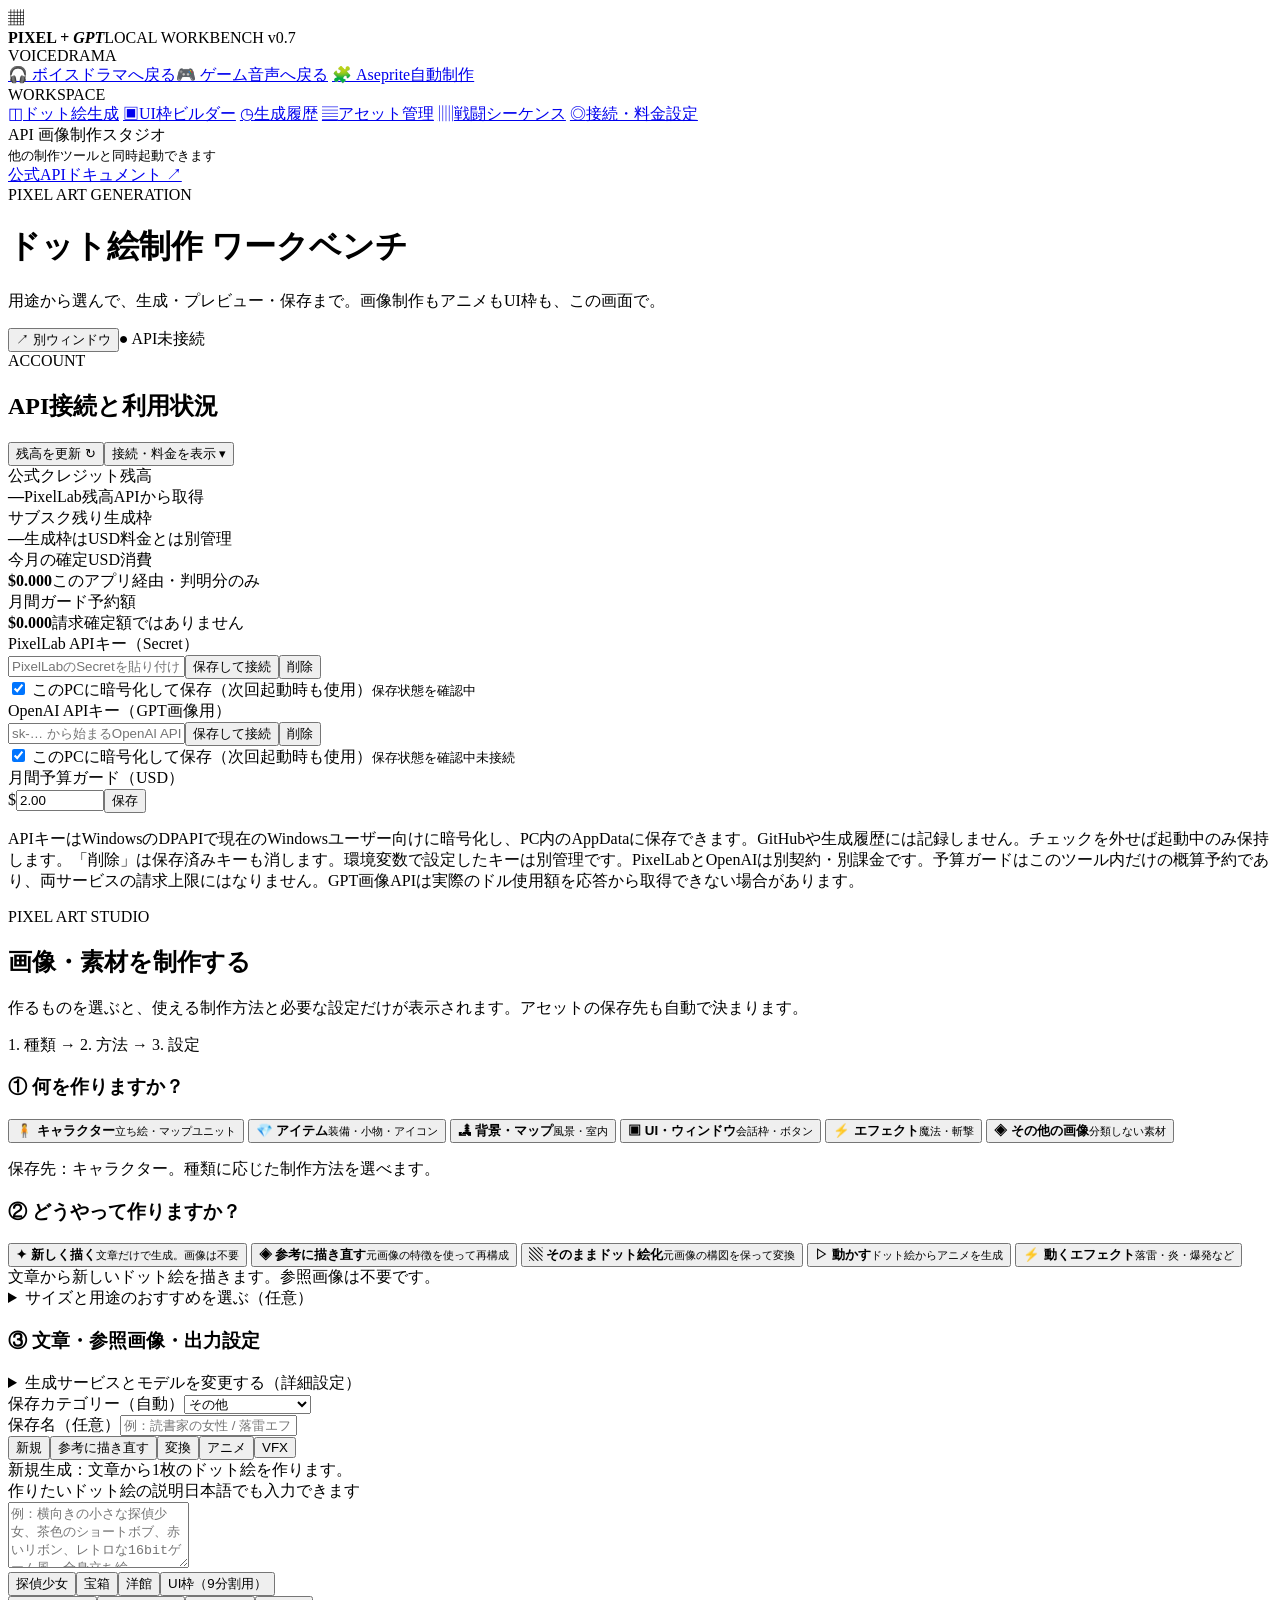
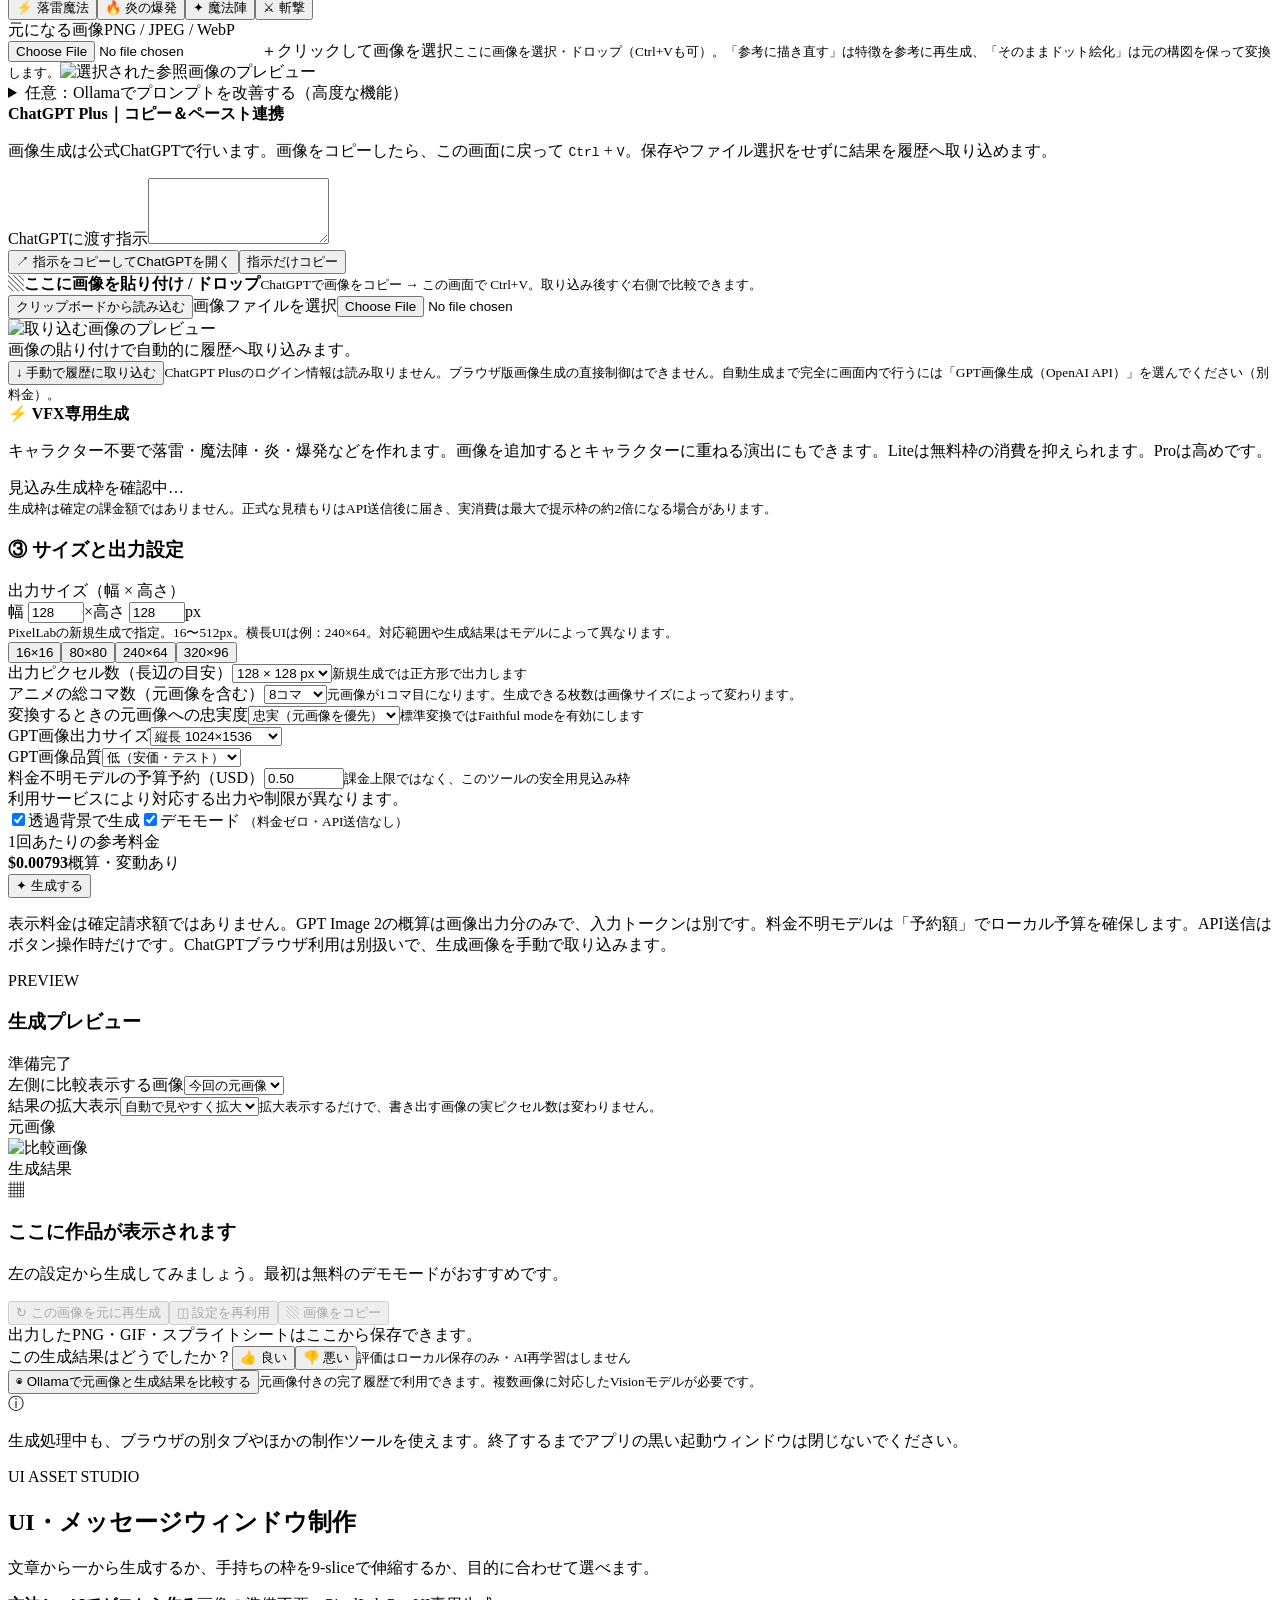
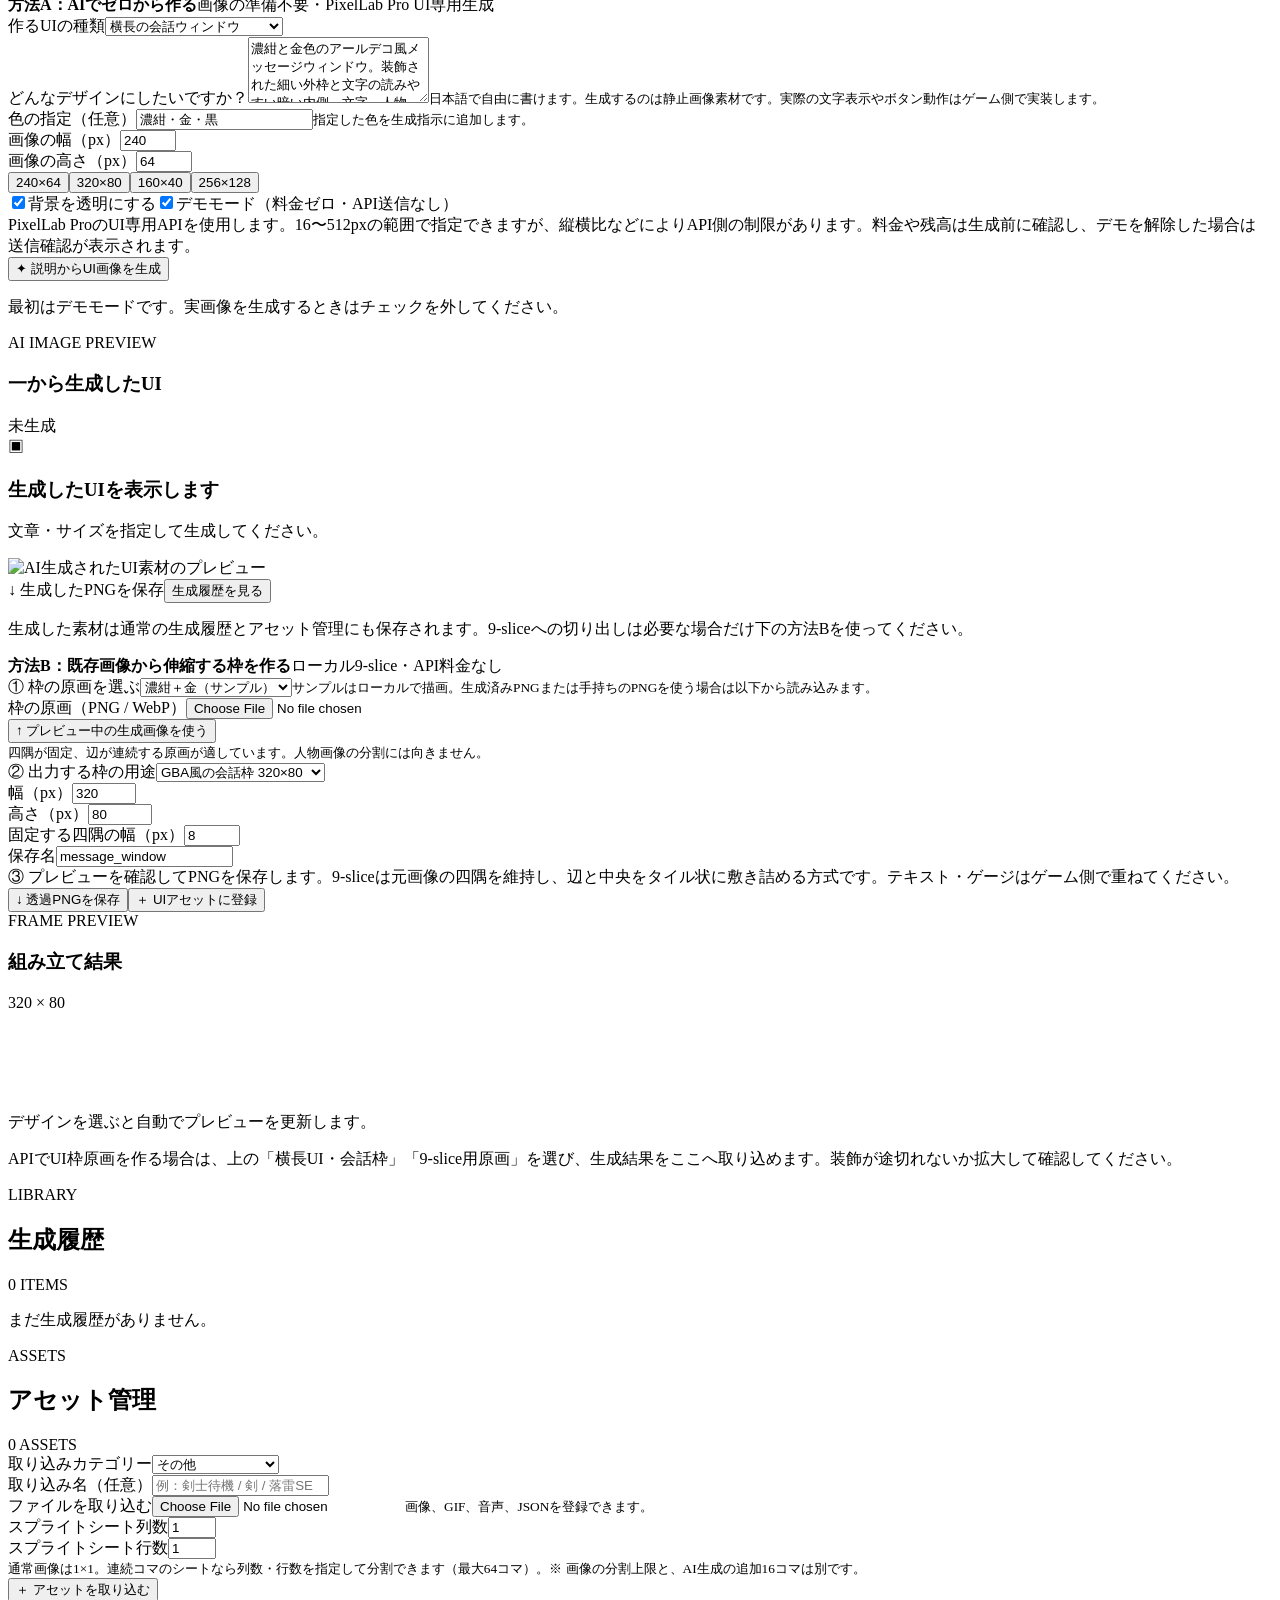
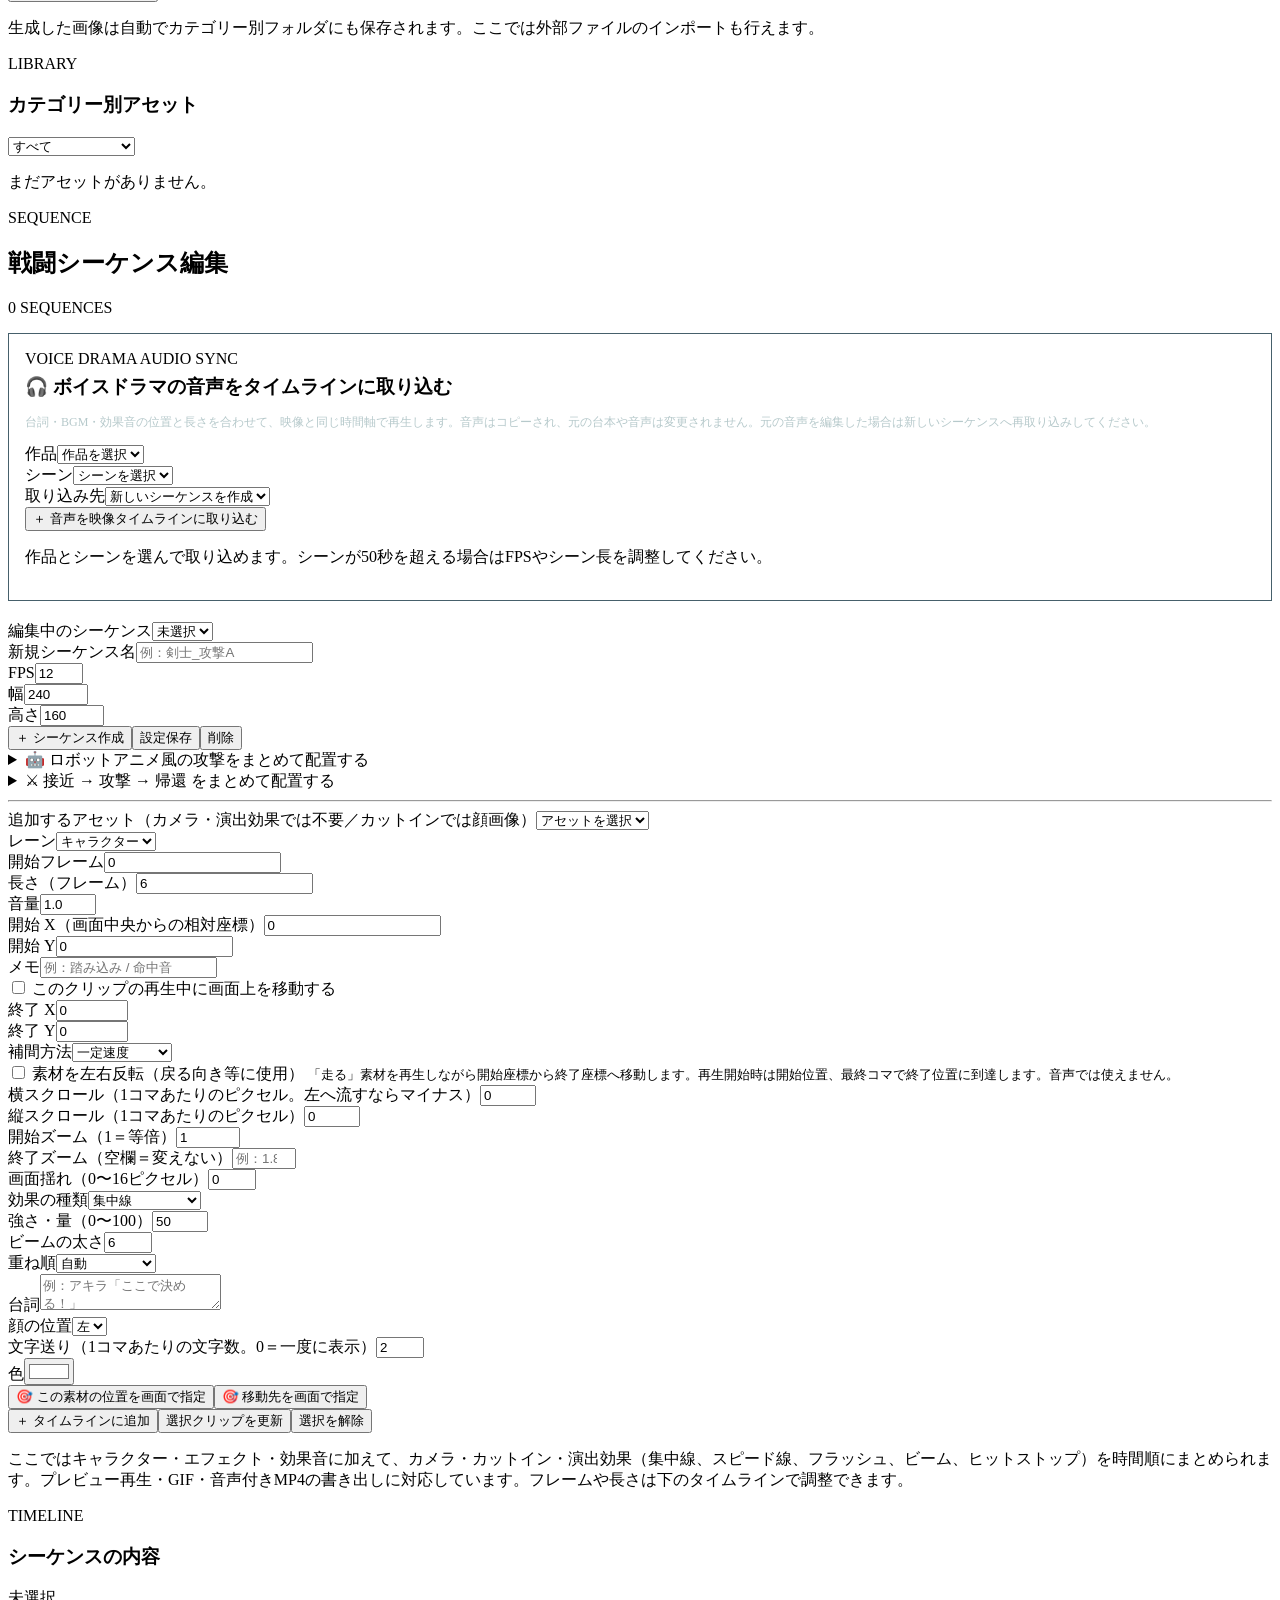
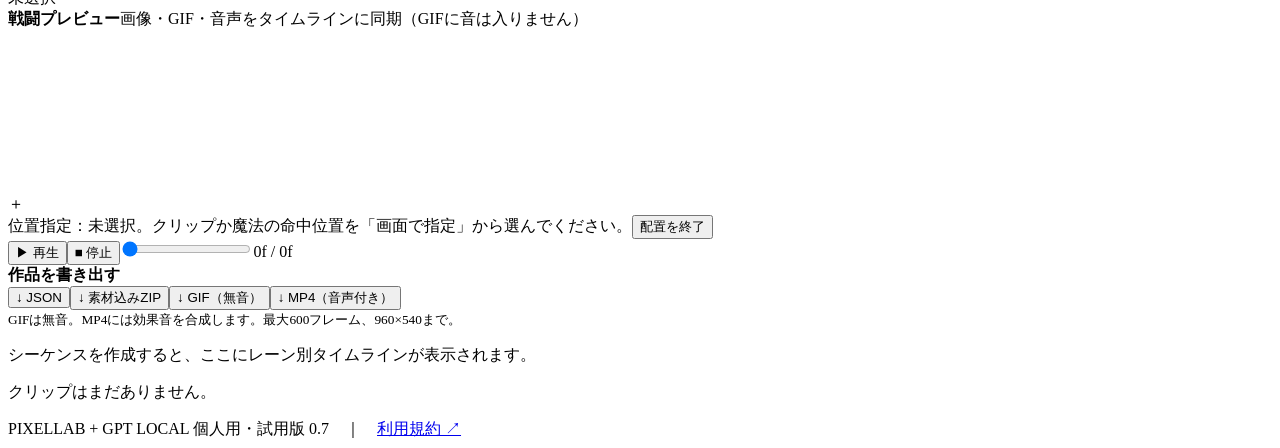
==== commit 2cbc56fd: "Add camera, cut-in and drawn-effect lanes to battle sequences Robot-anime style direction for the pi" ====
--- a/pixel_workbench/static/index.html
+++ b/pixel_workbench/static/index.html
@@ -93,7 +93,7 @@
      <div class="run-panel"><div><span class="estimate-label">1回あたりの参考料金</span><div class="estimate"><strong id="estimatePrice">$0.00793</strong><span id="estimateNotice">概算・変動あり</span></div></div><button type="button" id="generate" class="primary-btn">✦ 生成する</button></div>
      <p class="footnote compact">表示料金は確定請求額ではありません。GPT Image 2の概算は画像出力分のみで、入力トークンは別です。料金不明モデルは「予約額」でローカル予算を確保します。API送信はボタン操作時だけです。ChatGPTブラウザ利用は別扱いで、生成画像を手動で取り込みます。</p>
     </div>
-    <div class="results card"><div class="result-head"><div><span class="section-kicker">PREVIEW</span><h3>生成プレビュー</h3></div><span id="jobBadge" class="result-state">準備完了</span></div><div class="compare-selector"><label for="compareSelect">左側に比較表示する画像</label><select id="compareSelect"><option value="reference">今回の元画像</option></select></div><div class="compare-zoom"><label for="resultZoom">結果の拡大表示</label><select id="resultZoom"><option value="auto" selected>自動で見やすく拡大</option><option value="1">原寸 100%</option><option value="2">200%</option><option value="4">400%</option></select><small>拡大表示するだけで、書き出す画像の実ピクセル数は変わりません。</small></div><div class="comparison" id="comparison"><div class="comparison-source hidden" id="sourceWrap"><div class="compare-head" id="leftCompareLabel">元画像</div><img id="sourcePreview" alt="比較画像"></div><div class="comparison-output"><div class="compare-head" id="generatedLabel">生成結果</div><div class="result-canvas" id="previewCanvas"><div class="empty-result"><div class="pixel-symbol">▦</div><h3>ここに作品が表示されます</h3><p>左の設定から生成してみましょう。最初は無料のデモモードがおすすめです。</p></div></div></div></div><div class="assistant-panel" id="editPanel"><div class="field"><label for="editInstruction">この画像を文章で部分修正</label><textarea id="editInstruction" rows="3" maxlength="2000" placeholder="例：王冠を大きくして。顔や服はそのまま"></textarea><small>履歴で選んだ静止画像をPixelLab Proに送り、指示に沿って修正します。元画像は残ります。範囲外も変わる場合があります。幅・高さ32〜512px。デモでは画像は変化しません。</small></div><button type="button" class="small-btn" id="editResult">✦ 文章で修正</button> <button type="button" class="quiet-btn" id="openSelection">▣ 範囲を選んで修正</button><div id="selectionPanel" class="hidden"><p>画像上をドラッグして四角い範囲を指定してください。スマートフォンでは指でなぞれます。</p><canvas id="selectionCanvas" style="display:block;width:100%;max-width:480px;height:auto;image-rendering:pixelated;touch-action:none;cursor:crosshair;border:1px solid #789" aria-label="修正範囲をドラッグで選択"></canvas><p id="selectionStatus" role="status">範囲はまだ選択されていません。</p><button type="button" class="small-btn" id="editSelection">✦ 選んだ範囲を修正</button> <button type="button" class="quiet-btn" id="clearSelection">選択を消す</button><p><small>PixelLab Proの範囲修正を使用します。有料プランが必要です。範囲外は元画像のピクセルを保持します。</small></p></div></div><div class="result-actions" id="resultActions"><button type="button" id="useResultAsReference" class="quiet-btn" disabled>↻ この画像を元に再生成</button><button type="button" id="reuseJobSettings" class="quiet-btn" disabled>◫ 設定を再利用</button><button type="button" id="copyResultImage" class="quiet-btn" disabled>▧ 画像をコピー</button></div><div id="resultMeta" class="result-meta">出力したPNG・GIF・スプライトシートはここから保存できます。</div><div id="downloads" class="downloads"></div><div id="feedback" class="feedback hidden"><span>この生成結果はどうでしたか？</span><button type="button" id="rateGood">👍 良い</button><button type="button" id="rateBad">👎 悪い</button><small>評価はローカル保存のみ・AI再学習はしません</small></div><div class="compare-ai hidden" id="compareAI"><button type="button" class="quiet-btn" id="compareWithOllama">◉ Ollamaで元画像と生成結果を比較する</button><small>元画像付きの完了履歴で利用できます。複数画像に対応したVisionモデルが必要です。</small></div><div class="notice info"><span>ⓘ</span><p>生成処理中も、ブラウザの別タブやほかの制作ツールを使えます。終了するまでアプリの黒い起動ウィンドウは閉じないでください。</p></div></div>
+    <div class="results card"><div class="result-head"><div><span class="section-kicker">PREVIEW</span><h3>生成プレビュー</h3></div><span id="jobBadge" class="result-state">準備完了</span></div><div class="compare-selector"><label for="compareSelect">左側に比較表示する画像</label><select id="compareSelect"><option value="reference">今回の元画像</option></select></div><div class="compare-zoom"><label for="resultZoom">結果の拡大表示</label><select id="resultZoom"><option value="auto" selected>自動で見やすく拡大</option><option value="1">原寸 100%</option><option value="2">200%</option><option value="4">400%</option></select><small>拡大表示するだけで、書き出す画像の実ピクセル数は変わりません。</small></div><div class="comparison" id="comparison"><div class="comparison-source hidden" id="sourceWrap"><div class="compare-head" id="leftCompareLabel">元画像</div><img id="sourcePreview" alt="比較画像"></div><div class="comparison-output"><div class="compare-head" id="generatedLabel">生成結果</div><div class="result-canvas" id="previewCanvas"><div class="empty-result"><div class="pixel-symbol">▦</div><h3>ここに作品が表示されます</h3><p>左の設定から生成してみましょう。最初は無料のデモモードがおすすめです。</p></div></div></div></div><div class="result-actions" id="resultActions"><button type="button" id="useResultAsReference" class="quiet-btn" disabled>↻ この画像を元に再生成</button><button type="button" id="reuseJobSettings" class="quiet-btn" disabled>◫ 設定を再利用</button><button type="button" id="copyResultImage" class="quiet-btn" disabled>▧ 画像をコピー</button></div><div id="resultMeta" class="result-meta">出力したPNG・GIF・スプライトシートはここから保存できます。</div><div id="downloads" class="downloads"></div><div id="feedback" class="feedback hidden"><span>この生成結果はどうでしたか？</span><button type="button" id="rateGood">👍 良い</button><button type="button" id="rateBad">👎 悪い</button><small>評価はローカル保存のみ・AI再学習はしません</small></div><div class="compare-ai hidden" id="compareAI"><button type="button" class="quiet-btn" id="compareWithOllama">◉ Ollamaで元画像と生成結果を比較する</button><small>元画像付きの完了履歴で利用できます。複数画像に対応したVisionモデルが必要です。</small></div><div class="notice info"><span>ⓘ</span><p>生成処理中も、ブラウザの別タブやほかの制作ツールを使えます。終了するまでアプリの黒い起動ウィンドウは閉じないでください。</p></div></div>
    </div>
   </section>
   <section id="ui-frame" class="history-wrap">
@@ -142,6 +142,33 @@
   <section id="history" class="history-wrap"><div class="section-heading"><div><span class="section-kicker">LIBRARY</span><h2>生成履歴</h2></div><span class="small-counter" id="historyCount">0 ITEMS</span></div><div id="historyList" class="history-list"><p class="history-empty">まだ生成履歴がありません。</p></div></section>
     <section id="assets" class="history-wrap"><div class="section-heading"><div><span class="section-kicker">ASSETS</span><h2>アセット管理</h2></div><span class="small-counter" id="assetCount">0 ASSETS</span></div><div class="work-grid"><div class="controls card"><div class="field"><label for="importCategory">取り込みカテゴリー</label><select id="importCategory"><option value="character">キャラクター</option><option value="item">アイテム</option><option value="effect">エフェクト</option><option value="background">背景</option><option value="sound">効果音・音声</option><option value="ui">UI・ウィンドウ枠</option><option value="other" selected>その他</option></select></div><div class="field"><label for="importName">取り込み名（任意）</label><input id="importName" type="text" maxlength="120" placeholder="例：剣士待機 / 剣 / 落雷SE"></div><div class="field"><label for="importFile">ファイルを取り込む</label><input id="importFile" type="file" accept="image/png,image/jpeg,image/webp,image/gif,audio/mpeg,audio/wav,audio/ogg,audio/mp4,.m4a,.json"><small>画像、GIF、音声、JSONを登録できます。</small></div><div class="selection-grid"><div class="field"><label for="importColumns">スプライトシート列数</label><input id="importColumns" type="number" min="1" max="64" value="1"></div><div class="field"><label for="importRows">スプライトシート行数</label><input id="importRows" type="number" min="1" max="64" value="1"></div></div><small class="sprite-help">通常画像は1×1。連続コマのシートなら列数・行数を指定して分割できます（最大64コマ）。※ 画像の分割上限と、AI生成の追加16コマは別です。</small><div class="assistant-buttons"><button type="button" id="importAssetBtn" class="small-btn">＋ アセットを取り込む</button></div><p class="footnote compact">生成した画像は自動でカテゴリー別フォルダにも保存されます。ここでは外部ファイルのインポートも行えます。</p></div><div class="results card"><div class="result-head"><div><span class="section-kicker">LIBRARY</span><h3>カテゴリー別アセット</h3></div><select id="assetFilter"><option value="">すべて</option><option value="character">キャラクター</option><option value="item">アイテム</option><option value="effect">エフェクト</option><option value="background">背景</option><option value="sound">効果音・音声</option><option value="ui">UI・ウィンドウ枠</option><option value="other">その他</option></select></div><div id="assetList" class="history-list"><p class="history-empty">まだアセットがありません。</p></div></div></div></section>
   <section id="sequence" class="history-wrap"><div class="section-heading"><div><span class="section-kicker">SEQUENCE</span><h2>戦闘シーケンス編集</h2></div><span class="small-counter" id="sequenceCount">0 SEQUENCES</span></div><div class="card" style="padding:16px;margin:16px 0 20px;border:1px solid #46606b"><div class="section-kicker">VOICE DRAMA AUDIO SYNC</div><h3 style="margin:6px 0 10px">🎧 ボイスドラマの音声をタイムラインに取り込む</h3><p style="font-size:12px;line-height:1.7;color:#b6c9cb">台詞・BGM・効果音の位置と長さを合わせて、映像と同じ時間軸で再生します。音声はコピーされ、元の台本や音声は変更されません。元の音声を編集した場合は新しいシーケンスへ再取り込みしてください。</p><div class="selection-grid"><div class="field"><label for="vdsProject">作品</label><select id="vdsProject"><option value="">作品を選択</option></select></div><div class="field"><label for="vdsScene">シーン</label><select id="vdsScene"><option value="">シーンを選択</option></select></div><div class="field"><label for="vdsTargetSeq">取り込み先</label><select id="vdsTargetSeq"><option value="">新しいシーケンスを作成</option></select></div></div><div class="assistant-buttons"><button type="button" class="small-btn" id="vdsImportBtn">＋ 音声を映像タイムラインに取り込む</button></div><p class="assistant-status" id="vdsImportStatus" role="status" aria-live="polite">作品とシーンを選んで取り込めます。シーンが50秒を超える場合はFPSやシーン長を調整してください。</p></div><div class="work-grid"><div class="controls card"><div class="selection-grid"><div class="field"><label for="sequenceSelect">編集中のシーケンス</label><select id="sequenceSelect"><option value="">未選択</option></select></div><div class="field"><label for="sequenceName">新規シーケンス名</label><input id="sequenceName" type="text" maxlength="120" placeholder="例：剣士_攻撃A"></div></div><div class="selection-grid"><div class="field"><label for="sequenceFps">FPS</label><input id="sequenceFps" type="number" min="1" max="60" value="12"></div><div class="field"><label for="sequenceWidth">幅</label><input id="sequenceWidth" type="number" min="16" max="4096" value="240"></div><div class="field"><label for="sequenceHeight">高さ</label><input id="sequenceHeight" type="number" min="16" max="4096" value="160"></div></div><div class="assistant-buttons"><button type="button" id="createSequenceBtn" class="small-btn">＋ シーケンス作成</button><button type="button" id="saveSequenceBtn" class="quiet-btn">設定保存</button><button type="button" id="deleteSequenceBtn" class="quiet-btn">削除</button></div>
+<details class="combo-builder" id="srwTemplateBuilder">
+  <summary>🤖 ロボットアニメ風の攻撃をまとめて配置する</summary>
+  <p class="footnote compact">カットイン → 構え（カメラが寄る）→ 突進またはビーム → 命中（フラッシュ・ヒットストップ・画面揺れ）→ 帰還 を一度に追加します。追加後はタイムラインで1つずつ調整できます。</p>
+  <div class="selection-grid">
+    <div class="field"><label for="srwStyle">攻撃の種類</label><select id="srwStyle"><option value="slash">突進して斬る</option><option value="beam">ビームを撃つ</option></select></div>
+    <div class="field"><label for="srwUnitAsset">① 自機</label><select id="srwUnitAsset"><option value="">選択してください</option></select></div>
+    <div class="field"><label for="srwAttackAsset">② 攻撃ポーズ（任意）</label><select id="srwAttackAsset"><option value="">なし</option></select></div>
+  </div>
+  <div class="selection-grid">
+    <div class="field"><label for="srwEnemyAsset">③ 敵機（任意）</label><select id="srwEnemyAsset"><option value="">なし</option></select></div>
+    <div class="field"><label for="srwPortraitAsset">④ パイロットの顔（任意）</label><select id="srwPortraitAsset"><option value="">なし</option></select></div>
+    <div class="field"><label for="srwHitEffectAsset">⑤ 命中エフェクト（任意）</label><select id="srwHitEffectAsset"><option value="">なし</option></select></div>
+  </div>
+  <div class="selection-grid">
+    <div class="field"><label for="srwHitSoundAsset">⑥ 命中効果音（任意）</label><select id="srwHitSoundAsset"><option value="">なし</option></select></div>
+    <div class="field"><label for="srwBeamColor">ビームの色</label><input type="color" id="srwBeamColor" value="#6fe0ff"></div>
+    <div class="field"><label for="srwStart">開始フレーム</label><input type="number" id="srwStart" value="0" min="0" max="599"></div>
+  </div>
+  <div class="field"><label for="srwText">カットインの台詞（任意）</label><input type="text" id="srwText" maxlength="300" placeholder="例：アキラ「ここで決める！」"></div>
+  <div class="selection-grid">
+    <div class="field"><label for="srwUnitX">自機の位置 X</label><input type="number" id="srwUnitX" value="-70" min="-9999" max="9999"></div>
+    <div class="field"><label for="srwEnemyX">敵機の位置 X</label><input type="number" id="srwEnemyX" value="70" min="-9999" max="9999"></div>
+    <div class="field"><label for="srwY">高さ Y</label><input type="number" id="srwY" value="0" min="-9999" max="9999"></div>
+  </div>
+  <p class="combo-note" id="srwSummary" role="status">12fpsで42コマ（3.5秒）。命中は突進なら26コマ目、ビームなら28コマ目。</p>
+  <div class="assistant-buttons"><button type="button" id="createSrwTemplate" class="small-btn">＋ ロボットアニメ風の攻撃を追加</button></div>
+</details>
 <details class="combo-builder" id="attackComboBuilder">
   <summary>⚔ 接近 → 攻撃 → 帰還 をまとめて配置する</summary>
   <p class="footnote compact">走るGIF（または連番PNG）と攻撃モーションを選ぶと、移動座標・モーション切替・命中タイミングをまとめてタイムラインに追加します。敵の被弾・エフェクト・効果音は任意です。</p>
@@ -176,7 +203,7 @@
   <p class="combo-note" id="comboSummary" role="status">12fpsの場合、8＋8＋8＝24コマ（2秒）。命中は攻撃開始から4コマ目。</p>
   <div class="assistant-buttons"><button type="button" data-place-target="combo-origin" class="quiet-btn">🎯 開始位置を画面で選ぶ</button><button type="button" data-place-target="combo-near" class="quiet-btn">🎯 攻撃位置を画面で選ぶ</button><button type="button" data-place-target="combo-impact" class="quiet-btn">🎯 魔法・命中位置を画面で選ぶ</button></div>
   <div class="assistant-buttons"><button type="button" id="createAttackCombo" class="small-btn">＋ 一連の攻撃をタイムラインに追加</button></div>
-</details><hr><div class="selection-grid"><div class="field"><label for="clipAsset">追加するアセット</label><select id="clipAsset"><option value="">アセットを選択</option></select></div><div class="field"><label for="clipTrack">レーン</label><select id="clipTrack"><option value="character">キャラクター</option><option value="effect">エフェクト</option><option value="sound">効果音</option><option value="item">アイテム</option><option value="background">背景</option></select></div></div><div class="selection-grid"><div class="field"><label for="clipStart">開始フレーム</label><input id="clipStart" type="number" min="0" value="0"></div><div class="field"><label for="clipDuration">長さ（フレーム）</label><input id="clipDuration" type="number" min="1" value="6"></div><div class="field"><label for="clipVolume">音量</label><input id="clipVolume" type="number" min="0" max="2" step="0.1" value="1.0"></div></div><div class="selection-grid"><div class="field"><label for="clipX">開始 X（画面中央からの相対座標）</label><input id="clipX" type="number" value="0"></div><div class="field"><label for="clipY">開始 Y</label><input id="clipY" type="number" value="0"></div><div class="field"><label for="clipLabel">メモ</label><input id="clipLabel" type="text" maxlength="120" placeholder="例：踏み込み / 命中音"></div></div><div id="clipMotionPanel" class="clip-motion-panel">
+</details><hr><div class="selection-grid"><div class="field"><label for="clipAsset">追加するアセット（カメラ・演出効果では不要／カットインでは顔画像）</label><select id="clipAsset"><option value="">アセットを選択</option></select></div><div class="field"><label for="clipTrack">レーン</label><select id="clipTrack"><option value="character">キャラクター</option><option value="effect">エフェクト</option><option value="sound">効果音</option><option value="item">アイテム</option><option value="background">背景</option><option value="camera">カメラ</option><option value="cutin">カットイン</option><option value="fx">演出効果</option></select></div></div><div class="selection-grid"><div class="field"><label for="clipStart">開始フレーム</label><input id="clipStart" type="number" min="0" value="0"></div><div class="field"><label for="clipDuration">長さ（フレーム）</label><input id="clipDuration" type="number" min="1" value="6"></div><div class="field"><label for="clipVolume">音量</label><input id="clipVolume" type="number" min="0" max="2" step="0.1" value="1.0"></div></div><div class="selection-grid"><div class="field"><label for="clipX">開始 X（画面中央からの相対座標）</label><input id="clipX" type="number" value="0"></div><div class="field"><label for="clipY">開始 Y</label><input id="clipY" type="number" value="0"></div><div class="field"><label for="clipLabel">メモ</label><input id="clipLabel" type="text" maxlength="120" placeholder="例：踏み込み / 命中音"></div></div><div id="clipMotionPanel" class="clip-motion-panel">
   <label class="toggle" for="clipMoveEnabled"><input id="clipMoveEnabled" type="checkbox"> このクリップの再生中に画面上を移動する</label>
   <div class="selection-grid" id="clipMovementFields">
     <div class="field"><label for="clipEndX">終了 X</label><input type="number" id="clipEndX" value="0" min="-9999" max="9999"></div>
@@ -185,8 +212,33 @@
   </div>
   <label class="toggle" for="clipFlipX"><input id="clipFlipX" type="checkbox"> 素材を左右反転（戻る向き等に使用）</label>
   <small>「走る」素材を再生しながら開始座標から終了座標へ移動します。再生開始時は開始位置、最終コマで終了位置に到達します。音声では使えません。</small>
+</div><div id="clipStagePanel" class="clip-motion-panel hidden">
+  <div id="clipScrollFields" class="selection-grid">
+    <div class="field"><label for="clipScrollX">横スクロール（1コマあたりのピクセル。左へ流すならマイナス）</label><input type="number" id="clipScrollX" value="0" min="-64" max="64"></div>
+    <div class="field"><label for="clipScrollY">縦スクロール（1コマあたりのピクセル）</label><input type="number" id="clipScrollY" value="0" min="-64" max="64"></div>
+  </div>
+  <div id="clipCameraFields" class="selection-grid">
+    <div class="field"><label for="clipZoom">開始ズーム（1＝等倍）</label><input type="number" id="clipZoom" value="1" min="0.25" max="8" step="0.1"></div>
+    <div class="field"><label for="clipEndZoom">終了ズーム（空欄＝変えない）</label><input type="number" id="clipEndZoom" min="0.25" max="8" step="0.1" placeholder="例：1.8"></div>
+    <div class="field"><label for="clipShake">画面揺れ（0〜16ピクセル）</label><input type="number" id="clipShake" value="0" min="0" max="16"></div>
+  </div>
+  <div id="clipFxFields" class="selection-grid">
+    <div class="field"><label for="clipFxType">効果の種類</label><select id="clipFxType"><option value="speedlines">集中線</option><option value="hlines">スピード線</option><option value="flash">画面フラッシュ</option><option value="beam">ビーム</option><option value="hitstop">ヒットストップ</option></select></div>
+    <div class="field"><label for="clipIntensity">強さ・量（0〜100）</label><input type="number" id="clipIntensity" value="50" min="0" max="100"></div>
+    <div class="field"><label for="clipBeamWidth">ビームの太さ</label><input type="number" id="clipBeamWidth" value="6" min="1" max="64"></div>
+    <div class="field"><label for="clipLayer">重ね順</label><select id="clipLayer"><option value="auto">自動</option><option value="back">キャラの後ろ</option><option value="front">キャラの前</option></select></div>
+  </div>
+  <div id="clipCutinFields">
+    <div class="field"><label for="clipText">台詞</label><textarea id="clipText" maxlength="300" rows="2" placeholder="例：アキラ「ここで決める！」"></textarea></div>
+    <div class="selection-grid">
+      <div class="field"><label for="clipSide">顔の位置</label><select id="clipSide"><option value="left">左</option><option value="right">右</option></select></div>
+      <div class="field"><label for="clipTextSpeed">文字送り（1コマあたりの文字数。0＝一度に表示）</label><input type="number" id="clipTextSpeed" value="2" min="0" max="20"></div>
+    </div>
+  </div>
+  <div id="clipColorField" class="field"><label for="clipColor">色</label><input type="color" id="clipColor" value="#ffffff"></div>
+  <small id="clipStageHelp"></small>
 </div><div class="assistant-buttons battle-clip-position-actions"><button type="button" data-place-target="clip-start" class="quiet-btn">🎯 この素材の位置を画面で指定</button><button type="button" data-place-target="clip-end" class="quiet-btn">🎯 移動先を画面で指定</button></div>
-<div class="assistant-buttons"><button type="button" id="addClipBtn" class="small-btn">＋ タイムラインに追加</button><button type="button" id="updateClipBtn" class="small-btn hidden">選択クリップを更新</button><button type="button" id="cancelClipEditBtn" class="quiet-btn hidden">選択を解除</button></div><p class="footnote compact">ここではキャラクター・エフェクト・効果音を時間順にまとめられます。プレビュー再生・GIF・音声付きMP4の書き出しに対応しています。フレームや長さは下のタイムラインで調整できます。</p></div><div class="results card"><div class="result-head"><div><span class="section-kicker">TIMELINE</span><h3>シーケンスの内容</h3></div><span id="sequenceMeta" class="result-state">未選択</span></div><div class="battle-preview-panel"><div class="battle-preview-header"><strong>戦闘プレビュー</strong><span class="hint">画像・GIF・音声をタイムラインに同期（GIFに音は入りません）</span></div><div class="battle-stage"><div class="battle-canvas-wrap"><canvas id="battlePreview" width="240" height="160" aria-label="戦闘シーケンスの再生画面"></canvas><div id="battlePlacementMarker" class="battle-placement-marker hidden" aria-hidden="true"><img id="battlePlacementSprite" alt="" class="hidden"><span class="battle-placement-crosshair">＋</span></div></div></div>
+<div class="assistant-buttons"><button type="button" id="addClipBtn" class="small-btn">＋ タイムラインに追加</button><button type="button" id="updateClipBtn" class="small-btn hidden">選択クリップを更新</button><button type="button" id="cancelClipEditBtn" class="quiet-btn hidden">選択を解除</button></div><p class="footnote compact">ここではキャラクター・エフェクト・効果音に加えて、カメラ・カットイン・演出効果（集中線、スピード線、フラッシュ、ビーム、ヒットストップ）を時間順にまとめられます。プレビュー再生・GIF・音声付きMP4の書き出しに対応しています。フレームや長さは下のタイムラインで調整できます。</p></div><div class="results card"><div class="result-head"><div><span class="section-kicker">TIMELINE</span><h3>シーケンスの内容</h3></div><span id="sequenceMeta" class="result-state">未選択</span></div><div class="battle-preview-panel"><div class="battle-preview-header"><strong>戦闘プレビュー</strong><span class="hint">画像・GIF・音声をタイムラインに同期（GIFに音は入りません）</span></div><div class="battle-stage"><div class="battle-canvas-wrap"><canvas id="battlePreview" width="240" height="160" aria-label="戦闘シーケンスの再生画面"></canvas><div id="battlePlacementMarker" class="battle-placement-marker hidden" aria-hidden="true"><img id="battlePlacementSprite" alt="" class="hidden"><span class="battle-placement-crosshair">＋</span></div></div></div>
 <div class="battle-placement-toolbar"><span id="battlePlacementStatus" role="status">位置指定：未選択。クリップか魔法の命中位置を「画面で指定」から選んでください。</span><button type="button" id="cancelBattlePlacement" class="quiet-btn hidden">配置を終了</button></div><div class="battle-transport"><button type="button" class="small-btn" id="seqPlay">▶ 再生</button><button type="button" class="quiet-btn" id="seqStop">■ 停止</button><input id="seqScrub" type="range" min="0" max="0" step="1" value="0" aria-label="再生位置（フレーム）"><span id="seqFrameLabel">0f / 0f</span></div></div><div class="export-panel"><strong>作品を書き出す</strong><div class="assistant-buttons"><button type="button" id="exportJsonBtn" class="quiet-btn">↓ JSON</button><button type="button" id="exportZipBtn" class="quiet-btn">↓ 素材込みZIP</button><button type="button" id="exportGifBtn" class="small-btn">↓ GIF（無音）</button><button type="button" id="exportMp4Btn" class="small-btn">↓ MP4（音声付き）</button></div><small id="exportStatus">GIFは無音。MP4には効果音を合成します。最大600フレーム、960×540まで。</small></div><div id="timelineView" class="timeline-view"><p class="history-empty">シーケンスを作成すると、ここにレーン別タイムラインが表示されます。</p></div><div id="clipList" class="history-list"><p class="history-empty">クリップはまだありません。</p></div></div></div></section>
   <footer>PIXELLAB + GPT LOCAL <span>個人用・試用版 0.7</span>　｜　<a href="https://www.pixellab.ai/termsofservice" target="_blank" rel="noopener noreferrer">利用規約 ↗</a></footer>
  </main>
@@ -194,4 +246,3 @@
 <div id="toast" role="status" aria-live="polite"></div>
 <script src="/pixel/static/app.js"></script>
 <script src="/pixel/static/vds_bridge.js"></script><script src="/pixel/static/pixel_ux.js"></script><script src="/pixel/static/ui_frame_builder.js"></script></body></html>
-
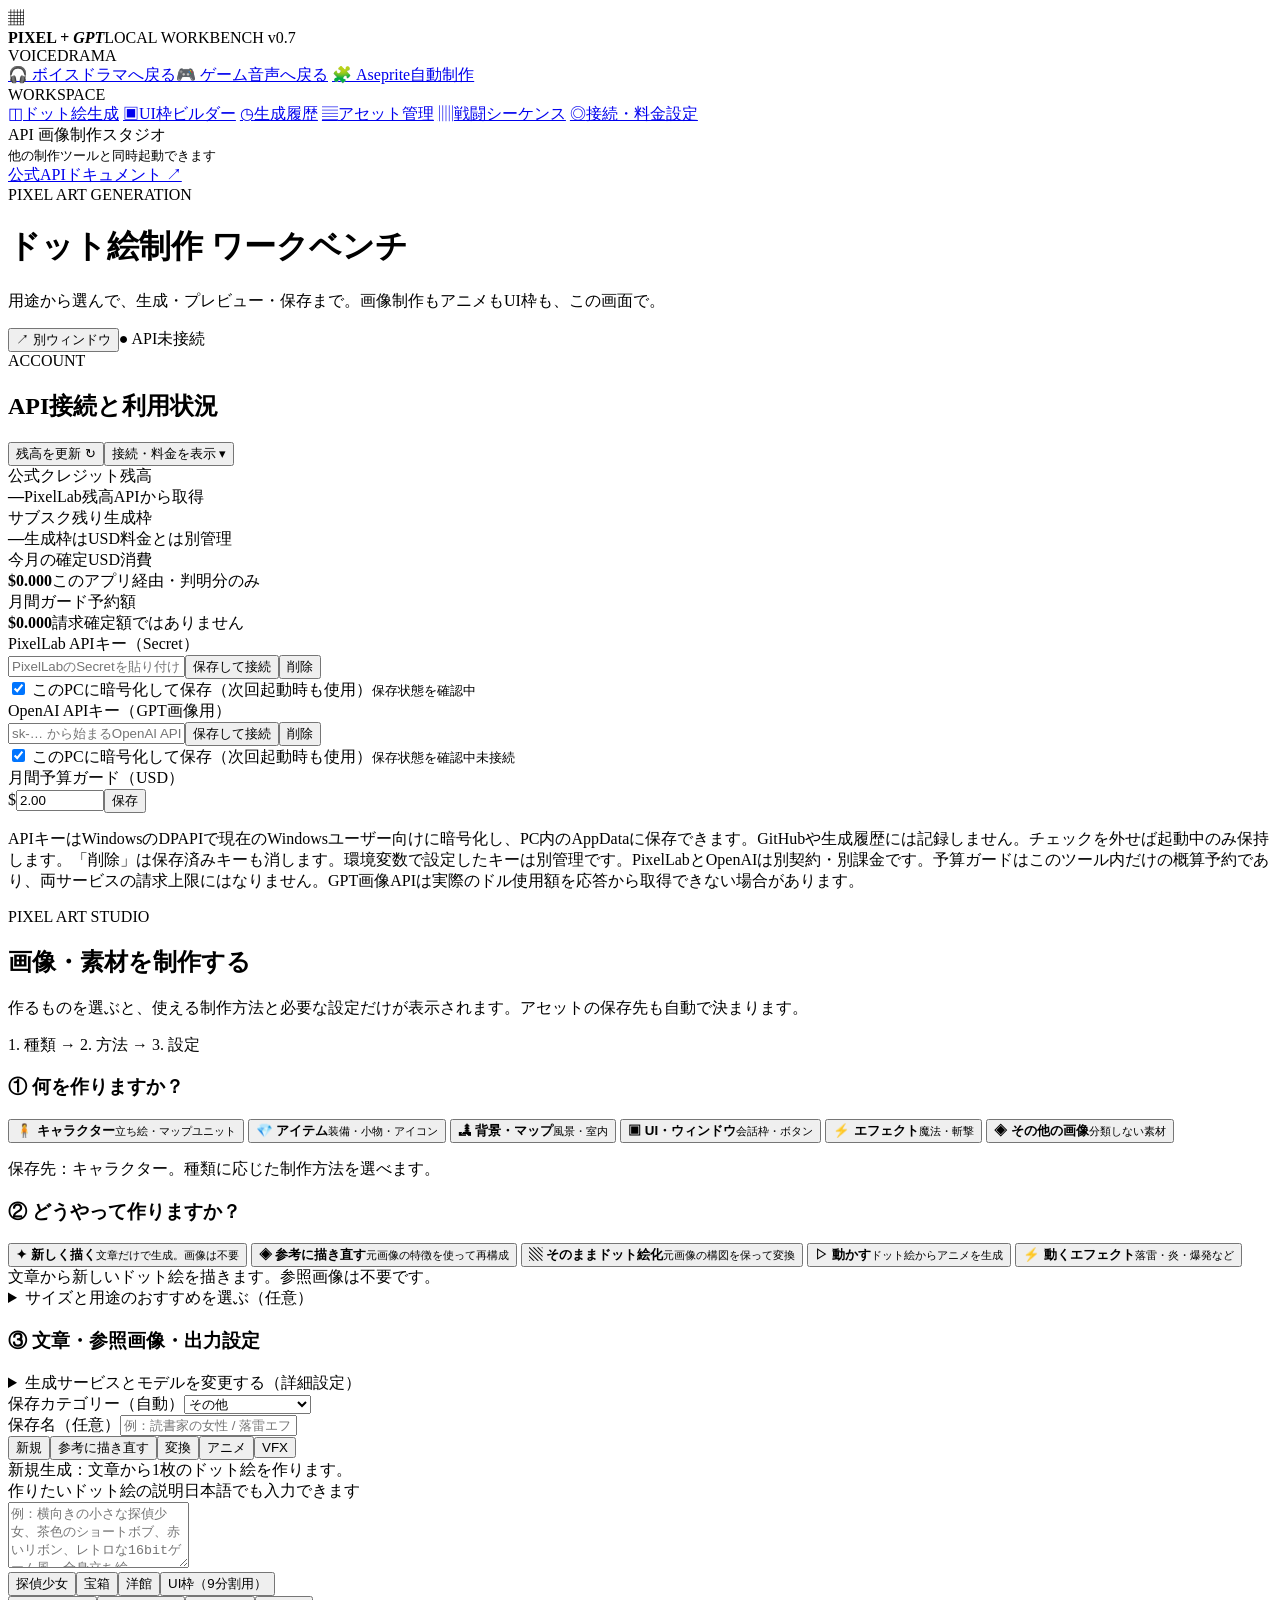
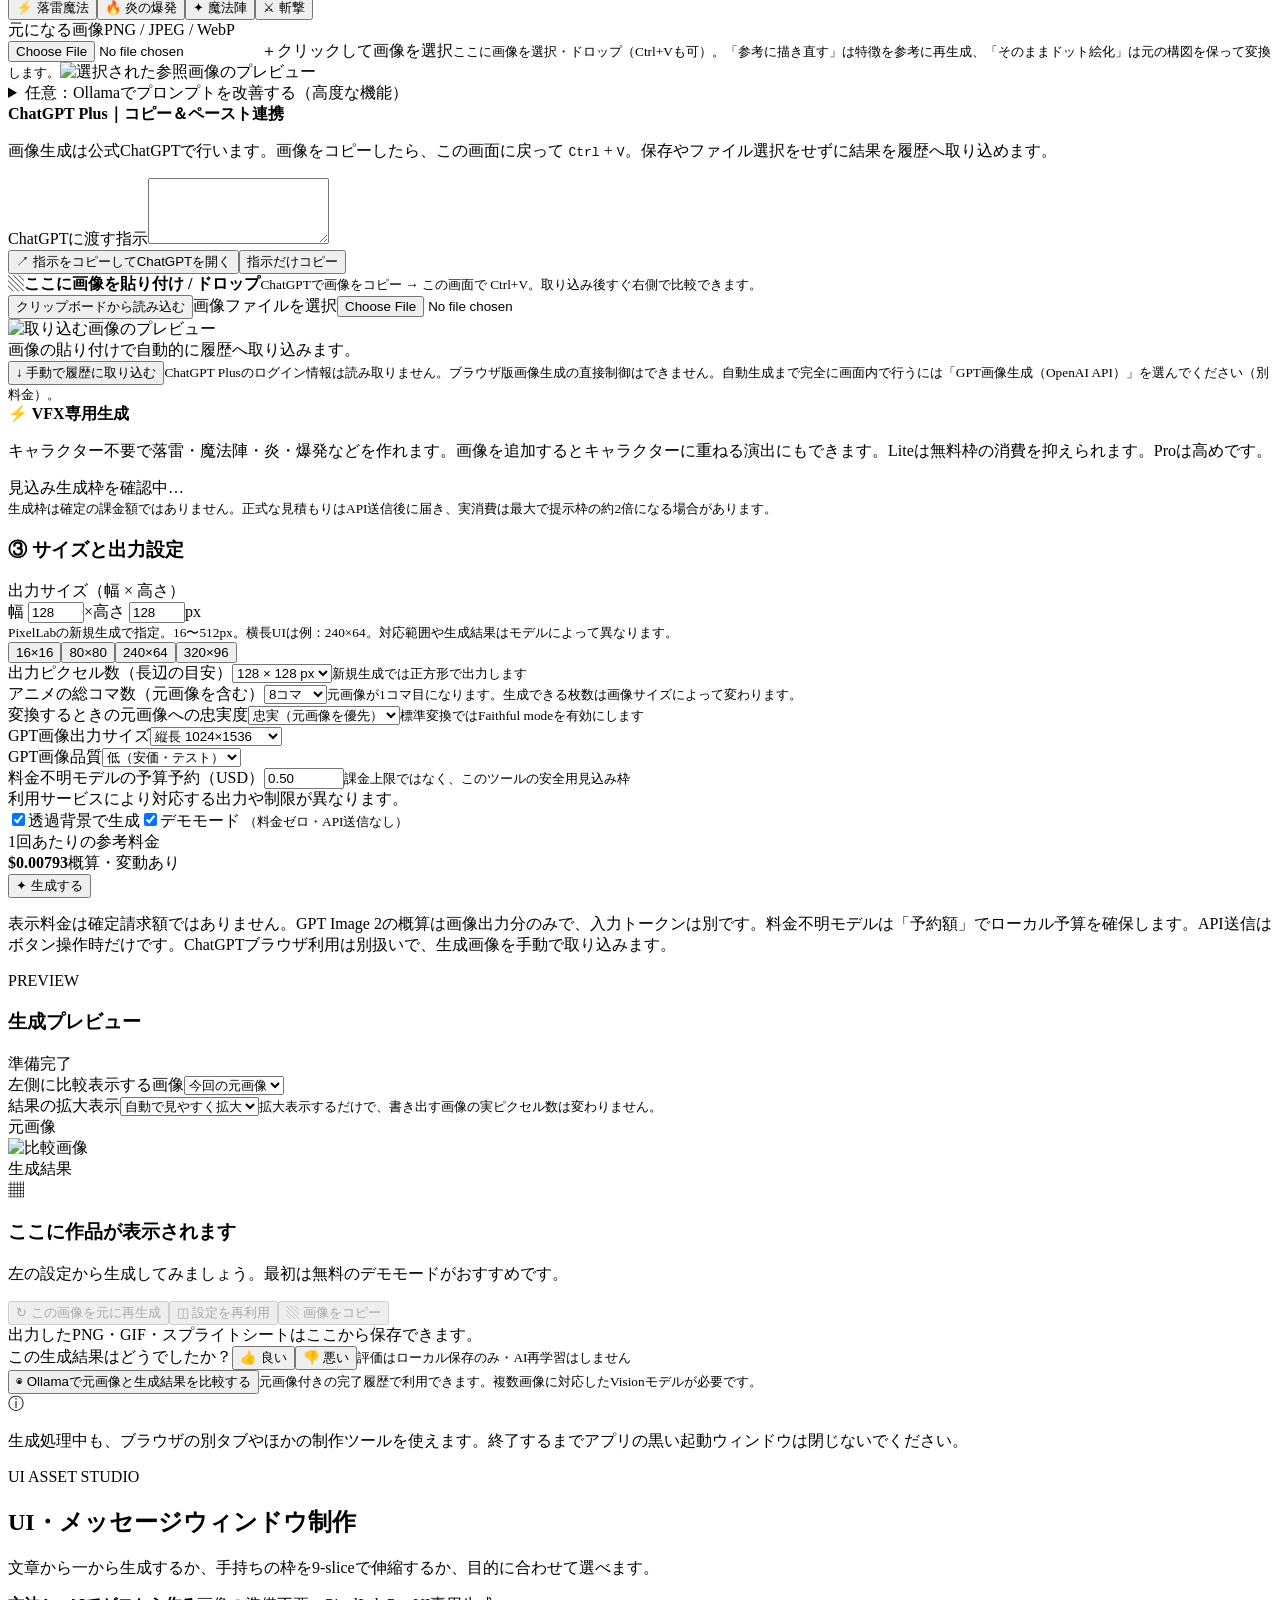
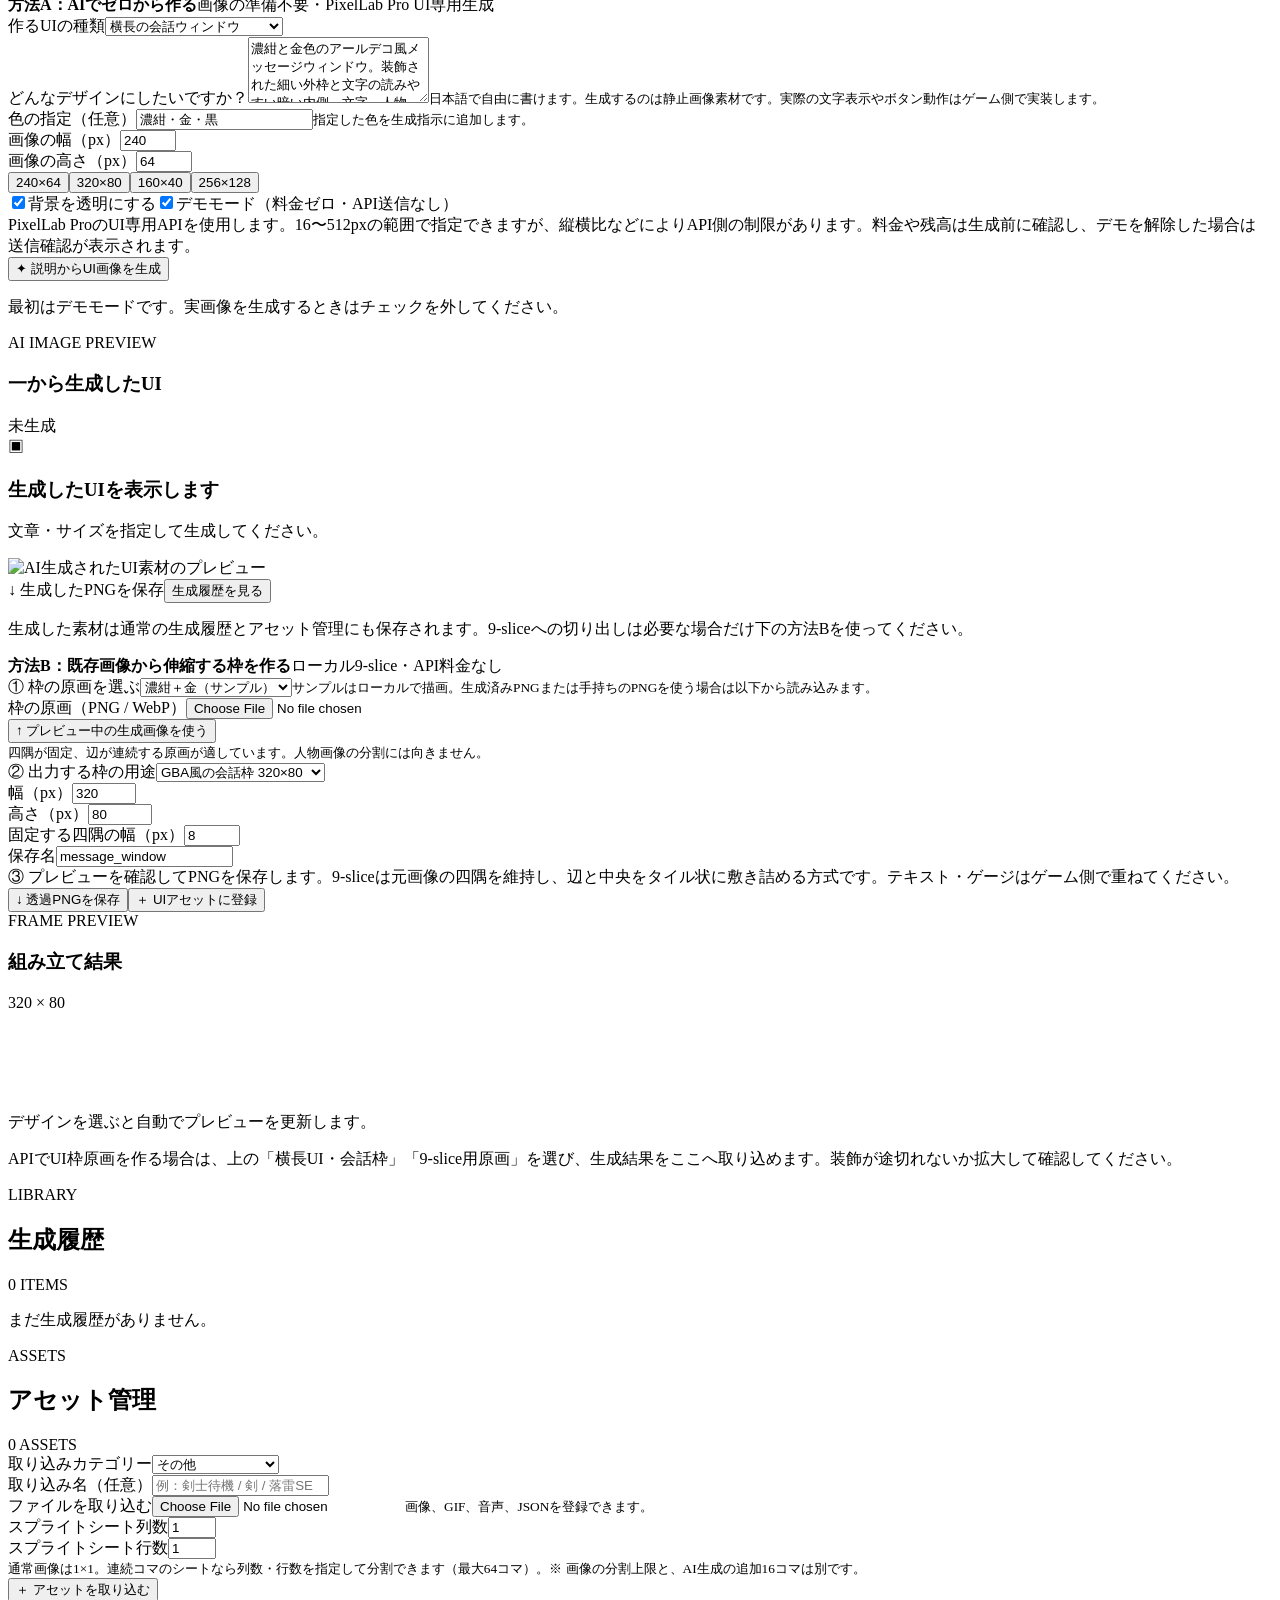
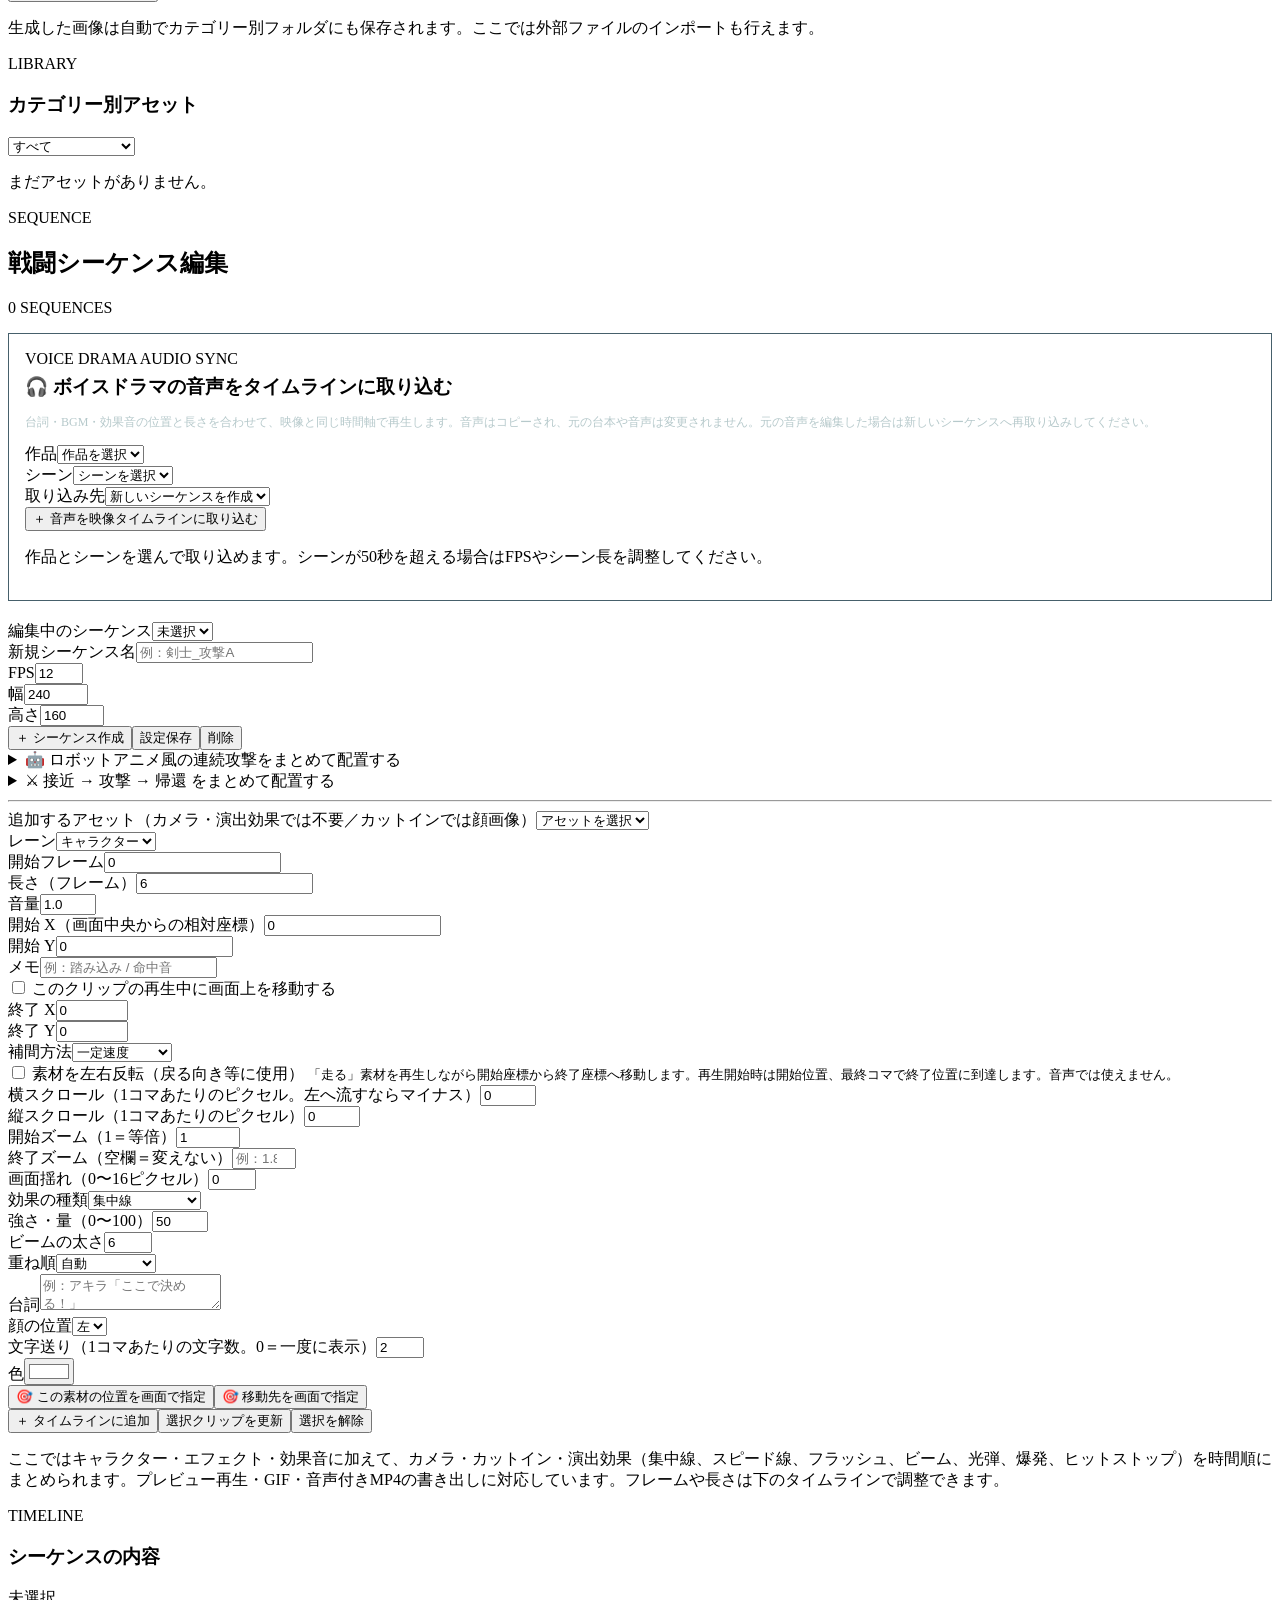
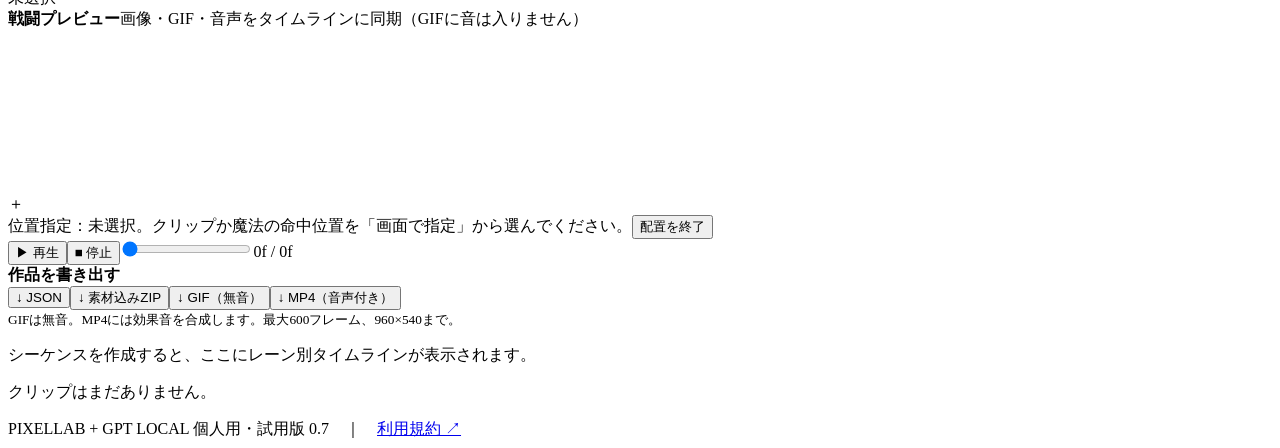
==== commit 6a10e60c: "Add attack-chain builder with energy shots and drawn explosions - New drawn effects: bolt (short tra" ====
--- a/pixel_workbench/static/index.html
+++ b/pixel_workbench/static/index.html
@@ -143,31 +143,34 @@
     <section id="assets" class="history-wrap"><div class="section-heading"><div><span class="section-kicker">ASSETS</span><h2>アセット管理</h2></div><span class="small-counter" id="assetCount">0 ASSETS</span></div><div class="work-grid"><div class="controls card"><div class="field"><label for="importCategory">取り込みカテゴリー</label><select id="importCategory"><option value="character">キャラクター</option><option value="item">アイテム</option><option value="effect">エフェクト</option><option value="background">背景</option><option value="sound">効果音・音声</option><option value="ui">UI・ウィンドウ枠</option><option value="other" selected>その他</option></select></div><div class="field"><label for="importName">取り込み名（任意）</label><input id="importName" type="text" maxlength="120" placeholder="例：剣士待機 / 剣 / 落雷SE"></div><div class="field"><label for="importFile">ファイルを取り込む</label><input id="importFile" type="file" accept="image/png,image/jpeg,image/webp,image/gif,audio/mpeg,audio/wav,audio/ogg,audio/mp4,.m4a,.json"><small>画像、GIF、音声、JSONを登録できます。</small></div><div class="selection-grid"><div class="field"><label for="importColumns">スプライトシート列数</label><input id="importColumns" type="number" min="1" max="64" value="1"></div><div class="field"><label for="importRows">スプライトシート行数</label><input id="importRows" type="number" min="1" max="64" value="1"></div></div><small class="sprite-help">通常画像は1×1。連続コマのシートなら列数・行数を指定して分割できます（最大64コマ）。※ 画像の分割上限と、AI生成の追加16コマは別です。</small><div class="assistant-buttons"><button type="button" id="importAssetBtn" class="small-btn">＋ アセットを取り込む</button></div><p class="footnote compact">生成した画像は自動でカテゴリー別フォルダにも保存されます。ここでは外部ファイルのインポートも行えます。</p></div><div class="results card"><div class="result-head"><div><span class="section-kicker">LIBRARY</span><h3>カテゴリー別アセット</h3></div><select id="assetFilter"><option value="">すべて</option><option value="character">キャラクター</option><option value="item">アイテム</option><option value="effect">エフェクト</option><option value="background">背景</option><option value="sound">効果音・音声</option><option value="ui">UI・ウィンドウ枠</option><option value="other">その他</option></select></div><div id="assetList" class="history-list"><p class="history-empty">まだアセットがありません。</p></div></div></div></section>
   <section id="sequence" class="history-wrap"><div class="section-heading"><div><span class="section-kicker">SEQUENCE</span><h2>戦闘シーケンス編集</h2></div><span class="small-counter" id="sequenceCount">0 SEQUENCES</span></div><div class="card" style="padding:16px;margin:16px 0 20px;border:1px solid #46606b"><div class="section-kicker">VOICE DRAMA AUDIO SYNC</div><h3 style="margin:6px 0 10px">🎧 ボイスドラマの音声をタイムラインに取り込む</h3><p style="font-size:12px;line-height:1.7;color:#b6c9cb">台詞・BGM・効果音の位置と長さを合わせて、映像と同じ時間軸で再生します。音声はコピーされ、元の台本や音声は変更されません。元の音声を編集した場合は新しいシーケンスへ再取り込みしてください。</p><div class="selection-grid"><div class="field"><label for="vdsProject">作品</label><select id="vdsProject"><option value="">作品を選択</option></select></div><div class="field"><label for="vdsScene">シーン</label><select id="vdsScene"><option value="">シーンを選択</option></select></div><div class="field"><label for="vdsTargetSeq">取り込み先</label><select id="vdsTargetSeq"><option value="">新しいシーケンスを作成</option></select></div></div><div class="assistant-buttons"><button type="button" class="small-btn" id="vdsImportBtn">＋ 音声を映像タイムラインに取り込む</button></div><p class="assistant-status" id="vdsImportStatus" role="status" aria-live="polite">作品とシーンを選んで取り込めます。シーンが50秒を超える場合はFPSやシーン長を調整してください。</p></div><div class="work-grid"><div class="controls card"><div class="selection-grid"><div class="field"><label for="sequenceSelect">編集中のシーケンス</label><select id="sequenceSelect"><option value="">未選択</option></select></div><div class="field"><label for="sequenceName">新規シーケンス名</label><input id="sequenceName" type="text" maxlength="120" placeholder="例：剣士_攻撃A"></div></div><div class="selection-grid"><div class="field"><label for="sequenceFps">FPS</label><input id="sequenceFps" type="number" min="1" max="60" value="12"></div><div class="field"><label for="sequenceWidth">幅</label><input id="sequenceWidth" type="number" min="16" max="4096" value="240"></div><div class="field"><label for="sequenceHeight">高さ</label><input id="sequenceHeight" type="number" min="16" max="4096" value="160"></div></div><div class="assistant-buttons"><button type="button" id="createSequenceBtn" class="small-btn">＋ シーケンス作成</button><button type="button" id="saveSequenceBtn" class="quiet-btn">設定保存</button><button type="button" id="deleteSequenceBtn" class="quiet-btn">削除</button></div>
 <details class="combo-builder" id="srwTemplateBuilder">
-  <summary>🤖 ロボットアニメ風の攻撃をまとめて配置する</summary>
-  <p class="footnote compact">カットイン → 構え（カメラが寄る）→ 突進またはビーム → 命中（フラッシュ・ヒットストップ・画面揺れ）→ 帰還 を一度に追加します。追加後はタイムラインで1つずつ調整できます。</p>
-  <div class="selection-grid">
-    <div class="field"><label for="srwStyle">攻撃の種類</label><select id="srwStyle"><option value="slash">突進して斬る</option><option value="beam">ビームを撃つ</option></select></div>
+  <summary>🤖 ロボットアニメ風の連続攻撃をまとめて配置する</summary>
+  <p class="footnote compact">攻撃の手順を上から順に並べると、カットイン → 構え（カメラが寄る）→ 各攻撃 → 帰還 をタイミング・カメラ・演出効果ごと一度に追加します。フィニッシュは最後に1回だけ置けます。追加後はタイムラインで1つずつ調整できます。</p>
+  <div class="field"><label>攻撃の手順（上から順に実行）</label><div id="srwSteps" class="srw-steps"></div>
+    <div class="assistant-buttons"><button type="button" id="srwAddStep" class="quiet-btn">＋ 手順を追加</button></div></div>
+  <div class="selection-grid">
     <div class="field"><label for="srwUnitAsset">① 自機</label><select id="srwUnitAsset"><option value="">選択してください</option></select></div>
-    <div class="field"><label for="srwAttackAsset">② 攻撃ポーズ（任意）</label><select id="srwAttackAsset"><option value="">なし</option></select></div>
-  </div>
-  <div class="selection-grid">
-    <div class="field"><label for="srwEnemyAsset">③ 敵機（任意）</label><select id="srwEnemyAsset"><option value="">なし</option></select></div>
-    <div class="field"><label for="srwPortraitAsset">④ パイロットの顔（任意）</label><select id="srwPortraitAsset"><option value="">なし</option></select></div>
-    <div class="field"><label for="srwHitEffectAsset">⑤ 命中エフェクト（任意）</label><select id="srwHitEffectAsset"><option value="">なし</option></select></div>
-  </div>
-  <div class="selection-grid">
-    <div class="field"><label for="srwHitSoundAsset">⑥ 命中効果音（任意）</label><select id="srwHitSoundAsset"><option value="">なし</option></select></div>
+    <div class="field"><label for="srwShootAsset">② 射撃ポーズ（任意）</label><select id="srwShootAsset"><option value="">なし</option></select></div>
+    <div class="field"><label for="srwAttackAsset">③ 斬撃ポーズ（任意）</label><select id="srwAttackAsset"><option value="">なし</option></select></div>
+  </div>
+  <div class="selection-grid">
+    <div class="field"><label for="srwEnemyAsset">④ 敵機（任意）</label><select id="srwEnemyAsset"><option value="">なし</option></select></div>
+    <div class="field"><label for="srwPortraitAsset">⑤ パイロットの顔（任意）</label><select id="srwPortraitAsset"><option value="">なし</option></select></div>
+    <div class="field"><label for="srwHitEffectAsset">⑥ 命中エフェクト（任意）</label><select id="srwHitEffectAsset"><option value="">なし</option></select></div>
+  </div>
+  <div class="selection-grid">
+    <div class="field"><label for="srwHitSoundAsset">⑦ 命中効果音（任意）</label><select id="srwHitSoundAsset"><option value="">なし</option></select></div>
+    <div class="field"><label for="srwBoltColor">光弾の色</label><input type="color" id="srwBoltColor" value="#ffd85a"></div>
     <div class="field"><label for="srwBeamColor">ビームの色</label><input type="color" id="srwBeamColor" value="#6fe0ff"></div>
-    <div class="field"><label for="srwStart">開始フレーム</label><input type="number" id="srwStart" value="0" min="0" max="599"></div>
-  </div>
-  <div class="field"><label for="srwText">カットインの台詞（任意）</label><input type="text" id="srwText" maxlength="300" placeholder="例：アキラ「ここで決める！」"></div>
+  </div>
+  <div class="field"><label for="srwText">カットインの台詞（任意）</label><input type="text" id="srwText" maxlength="300" placeholder="例：アキラ「これで終わりだ！」"></div>
   <div class="selection-grid">
     <div class="field"><label for="srwUnitX">自機の位置 X</label><input type="number" id="srwUnitX" value="-70" min="-9999" max="9999"></div>
     <div class="field"><label for="srwEnemyX">敵機の位置 X</label><input type="number" id="srwEnemyX" value="70" min="-9999" max="9999"></div>
     <div class="field"><label for="srwY">高さ Y</label><input type="number" id="srwY" value="0" min="-9999" max="9999"></div>
-  </div>
-  <p class="combo-note" id="srwSummary" role="status">12fpsで42コマ（3.5秒）。命中は突進なら26コマ目、ビームなら28コマ目。</p>
-  <div class="assistant-buttons"><button type="button" id="createSrwTemplate" class="small-btn">＋ ロボットアニメ風の攻撃を追加</button></div>
+    <div class="field"><label for="srwStart">開始フレーム</label><input type="number" id="srwStart" value="0" min="0" max="599"></div>
+  </div>
+  <p class="combo-note" id="srwSummary" role="status"></p>
+  <div class="assistant-buttons"><button type="button" id="createSrwTemplate" class="small-btn">＋ 連続攻撃をタイムラインに追加</button></div>
 </details>
 <details class="combo-builder" id="attackComboBuilder">
   <summary>⚔ 接近 → 攻撃 → 帰還 をまとめて配置する</summary>
@@ -223,7 +226,7 @@
     <div class="field"><label for="clipShake">画面揺れ（0〜16ピクセル）</label><input type="number" id="clipShake" value="0" min="0" max="16"></div>
   </div>
   <div id="clipFxFields" class="selection-grid">
-    <div class="field"><label for="clipFxType">効果の種類</label><select id="clipFxType"><option value="speedlines">集中線</option><option value="hlines">スピード線</option><option value="flash">画面フラッシュ</option><option value="beam">ビーム</option><option value="hitstop">ヒットストップ</option></select></div>
+    <div class="field"><label for="clipFxType">効果の種類</label><select id="clipFxType"><option value="speedlines">集中線</option><option value="hlines">スピード線</option><option value="flash">画面フラッシュ</option><option value="beam">ビーム</option><option value="bolt">光弾</option><option value="explosion">爆発</option><option value="hitstop">ヒットストップ</option></select></div>
     <div class="field"><label for="clipIntensity">強さ・量（0〜100）</label><input type="number" id="clipIntensity" value="50" min="0" max="100"></div>
     <div class="field"><label for="clipBeamWidth">ビームの太さ</label><input type="number" id="clipBeamWidth" value="6" min="1" max="64"></div>
     <div class="field"><label for="clipLayer">重ね順</label><select id="clipLayer"><option value="auto">自動</option><option value="back">キャラの後ろ</option><option value="front">キャラの前</option></select></div>
@@ -238,7 +241,7 @@
   <div id="clipColorField" class="field"><label for="clipColor">色</label><input type="color" id="clipColor" value="#ffffff"></div>
   <small id="clipStageHelp"></small>
 </div><div class="assistant-buttons battle-clip-position-actions"><button type="button" data-place-target="clip-start" class="quiet-btn">🎯 この素材の位置を画面で指定</button><button type="button" data-place-target="clip-end" class="quiet-btn">🎯 移動先を画面で指定</button></div>
-<div class="assistant-buttons"><button type="button" id="addClipBtn" class="small-btn">＋ タイムラインに追加</button><button type="button" id="updateClipBtn" class="small-btn hidden">選択クリップを更新</button><button type="button" id="cancelClipEditBtn" class="quiet-btn hidden">選択を解除</button></div><p class="footnote compact">ここではキャラクター・エフェクト・効果音に加えて、カメラ・カットイン・演出効果（集中線、スピード線、フラッシュ、ビーム、ヒットストップ）を時間順にまとめられます。プレビュー再生・GIF・音声付きMP4の書き出しに対応しています。フレームや長さは下のタイムラインで調整できます。</p></div><div class="results card"><div class="result-head"><div><span class="section-kicker">TIMELINE</span><h3>シーケンスの内容</h3></div><span id="sequenceMeta" class="result-state">未選択</span></div><div class="battle-preview-panel"><div class="battle-preview-header"><strong>戦闘プレビュー</strong><span class="hint">画像・GIF・音声をタイムラインに同期（GIFに音は入りません）</span></div><div class="battle-stage"><div class="battle-canvas-wrap"><canvas id="battlePreview" width="240" height="160" aria-label="戦闘シーケンスの再生画面"></canvas><div id="battlePlacementMarker" class="battle-placement-marker hidden" aria-hidden="true"><img id="battlePlacementSprite" alt="" class="hidden"><span class="battle-placement-crosshair">＋</span></div></div></div>
+<div class="assistant-buttons"><button type="button" id="addClipBtn" class="small-btn">＋ タイムラインに追加</button><button type="button" id="updateClipBtn" class="small-btn hidden">選択クリップを更新</button><button type="button" id="cancelClipEditBtn" class="quiet-btn hidden">選択を解除</button></div><p class="footnote compact">ここではキャラクター・エフェクト・効果音に加えて、カメラ・カットイン・演出効果（集中線、スピード線、フラッシュ、ビーム、光弾、爆発、ヒットストップ）を時間順にまとめられます。プレビュー再生・GIF・音声付きMP4の書き出しに対応しています。フレームや長さは下のタイムラインで調整できます。</p></div><div class="results card"><div class="result-head"><div><span class="section-kicker">TIMELINE</span><h3>シーケンスの内容</h3></div><span id="sequenceMeta" class="result-state">未選択</span></div><div class="battle-preview-panel"><div class="battle-preview-header"><strong>戦闘プレビュー</strong><span class="hint">画像・GIF・音声をタイムラインに同期（GIFに音は入りません）</span></div><div class="battle-stage"><div class="battle-canvas-wrap"><canvas id="battlePreview" width="240" height="160" aria-label="戦闘シーケンスの再生画面"></canvas><div id="battlePlacementMarker" class="battle-placement-marker hidden" aria-hidden="true"><img id="battlePlacementSprite" alt="" class="hidden"><span class="battle-placement-crosshair">＋</span></div></div></div>
 <div class="battle-placement-toolbar"><span id="battlePlacementStatus" role="status">位置指定：未選択。クリップか魔法の命中位置を「画面で指定」から選んでください。</span><button type="button" id="cancelBattlePlacement" class="quiet-btn hidden">配置を終了</button></div><div class="battle-transport"><button type="button" class="small-btn" id="seqPlay">▶ 再生</button><button type="button" class="quiet-btn" id="seqStop">■ 停止</button><input id="seqScrub" type="range" min="0" max="0" step="1" value="0" aria-label="再生位置（フレーム）"><span id="seqFrameLabel">0f / 0f</span></div></div><div class="export-panel"><strong>作品を書き出す</strong><div class="assistant-buttons"><button type="button" id="exportJsonBtn" class="quiet-btn">↓ JSON</button><button type="button" id="exportZipBtn" class="quiet-btn">↓ 素材込みZIP</button><button type="button" id="exportGifBtn" class="small-btn">↓ GIF（無音）</button><button type="button" id="exportMp4Btn" class="small-btn">↓ MP4（音声付き）</button></div><small id="exportStatus">GIFは無音。MP4には効果音を合成します。最大600フレーム、960×540まで。</small></div><div id="timelineView" class="timeline-view"><p class="history-empty">シーケンスを作成すると、ここにレーン別タイムラインが表示されます。</p></div><div id="clipList" class="history-list"><p class="history-empty">クリップはまだありません。</p></div></div></div></section>
   <footer>PIXELLAB + GPT LOCAL <span>個人用・試用版 0.7</span>　｜　<a href="https://www.pixellab.ai/termsofservice" target="_blank" rel="noopener noreferrer">利用規約 ↗</a></footer>
  </main>
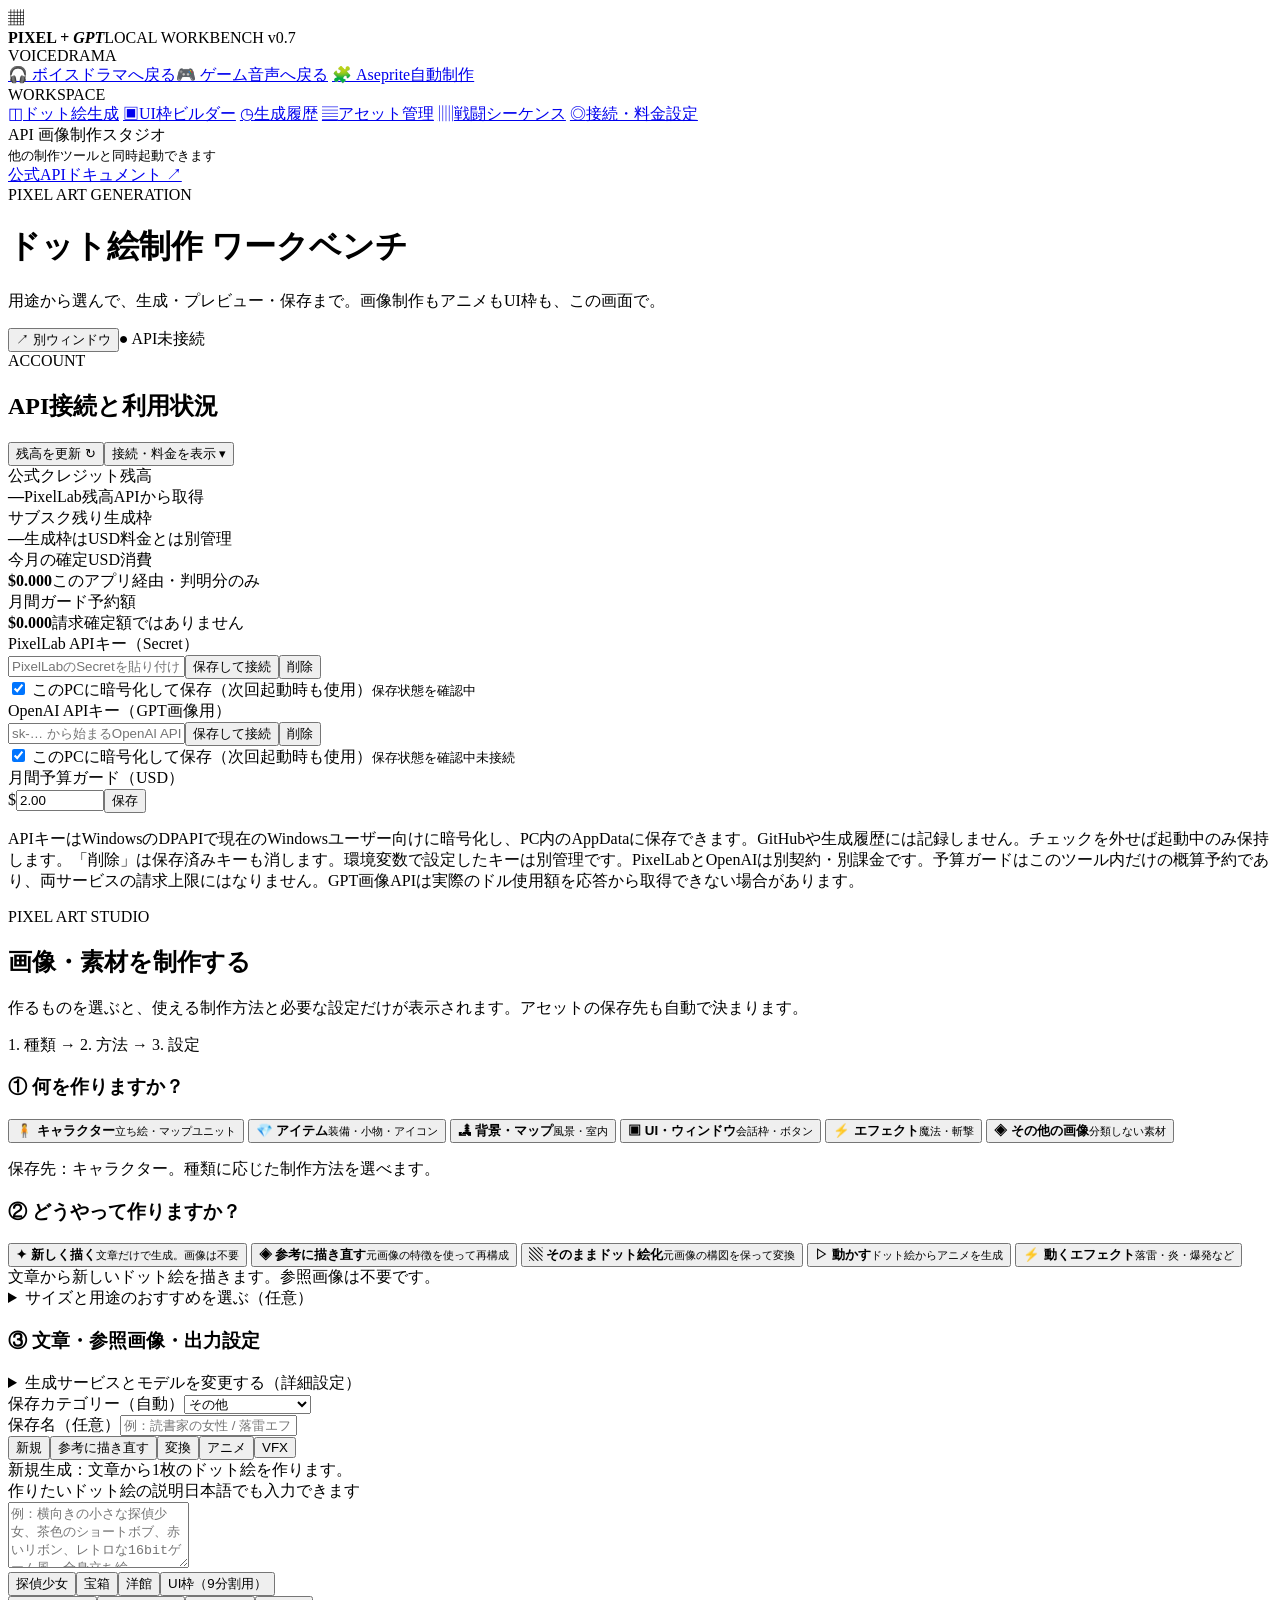
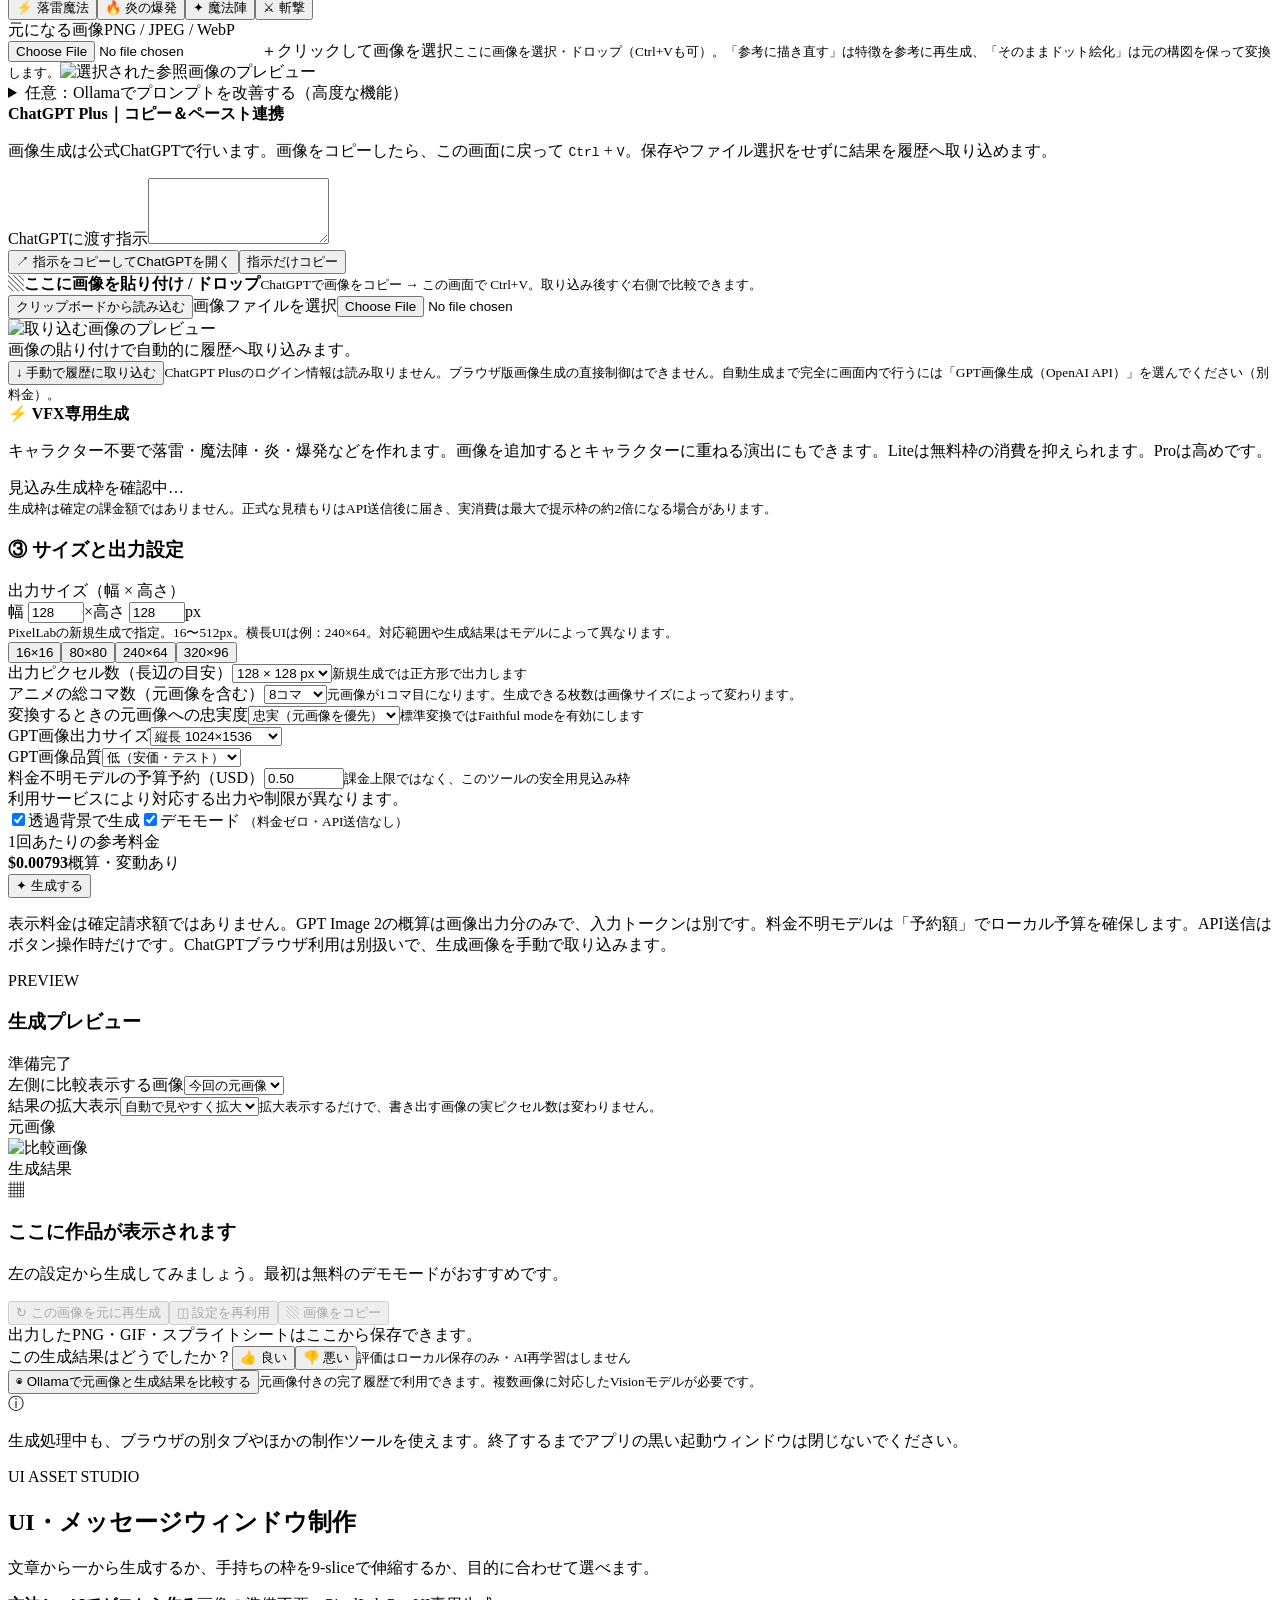
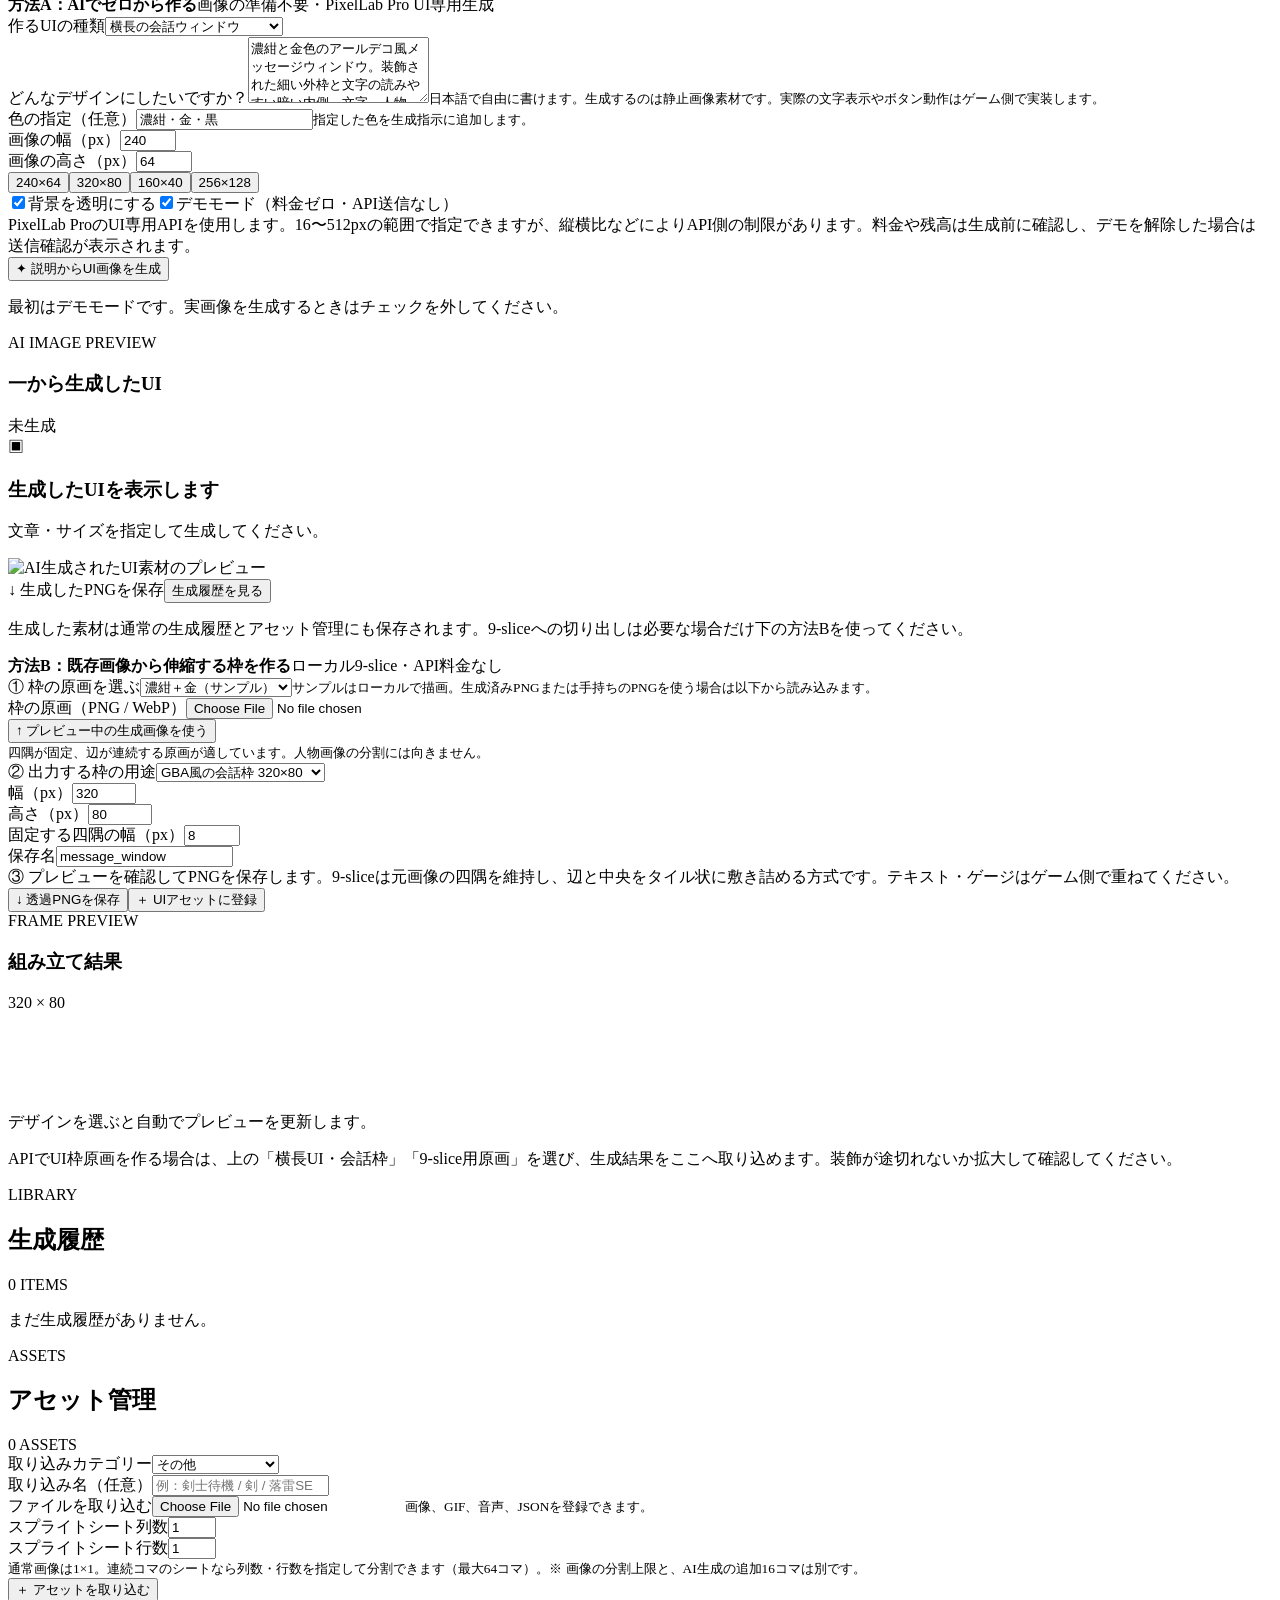
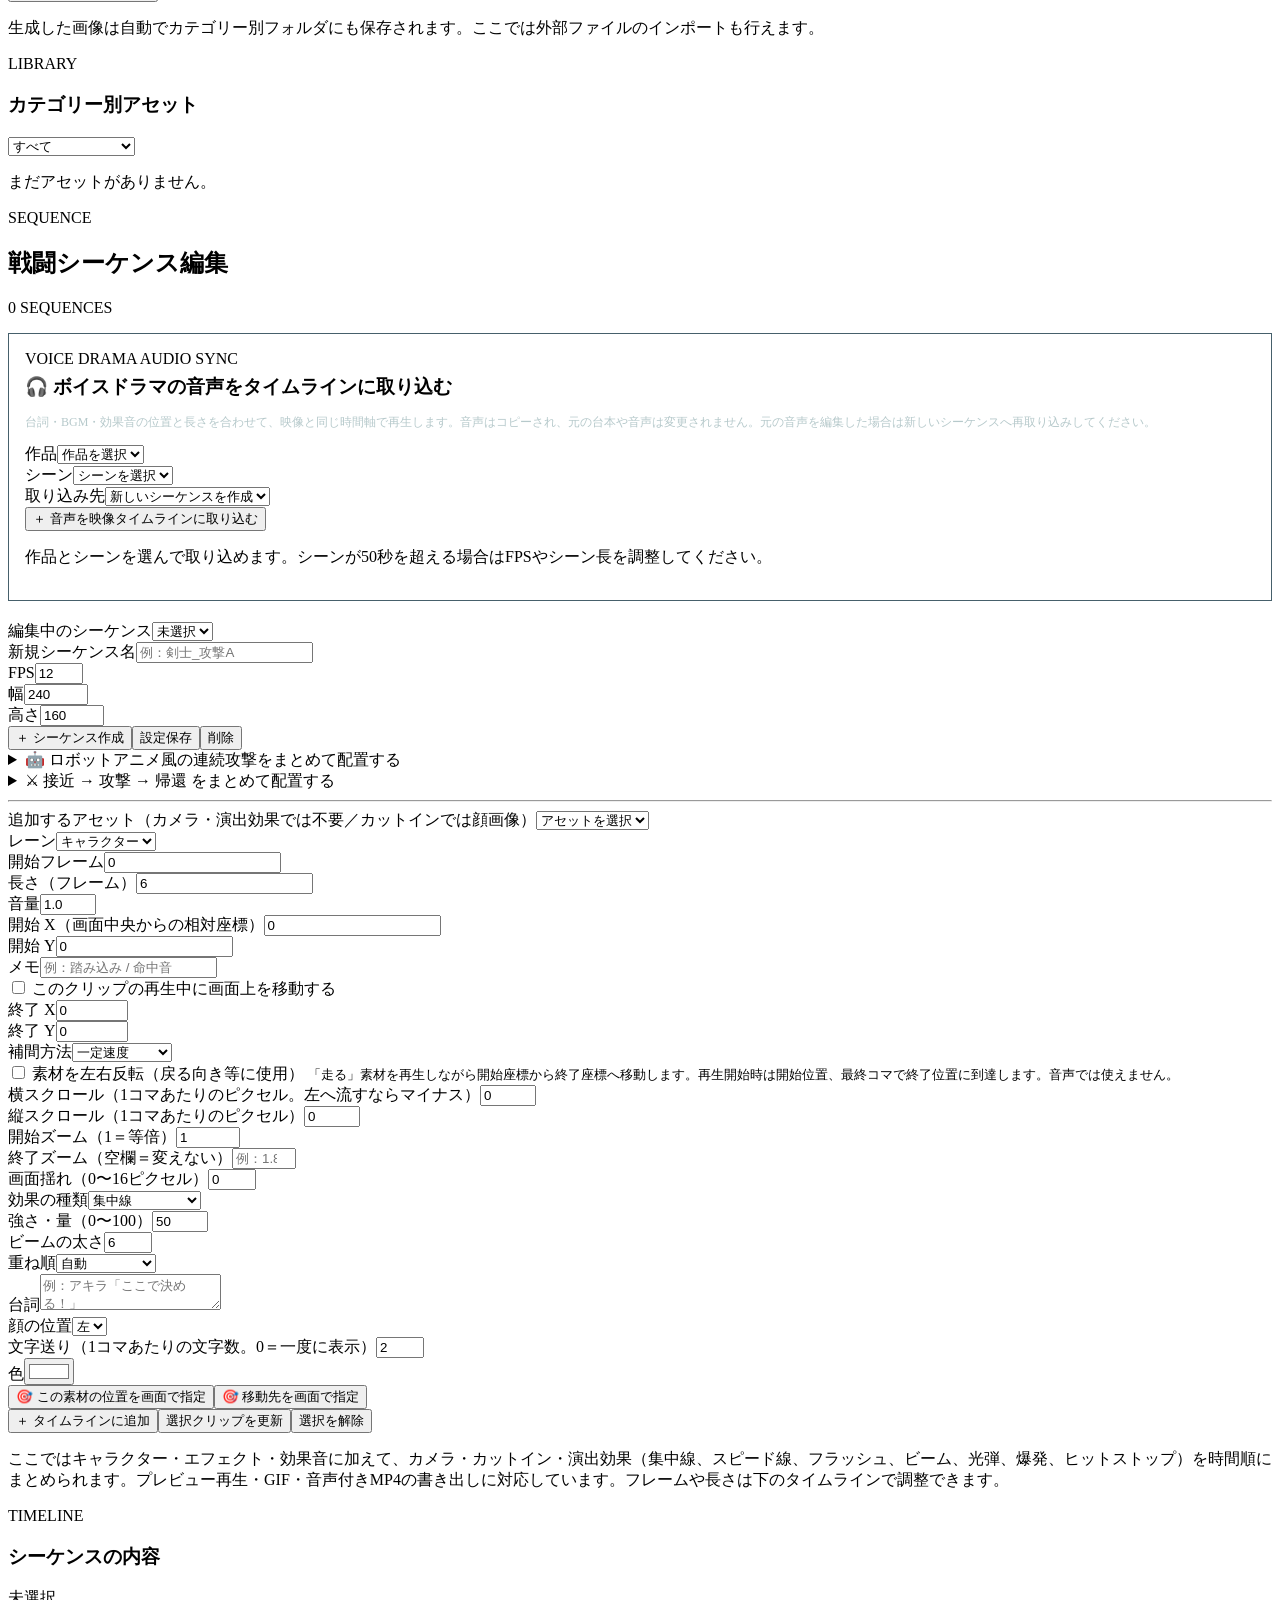
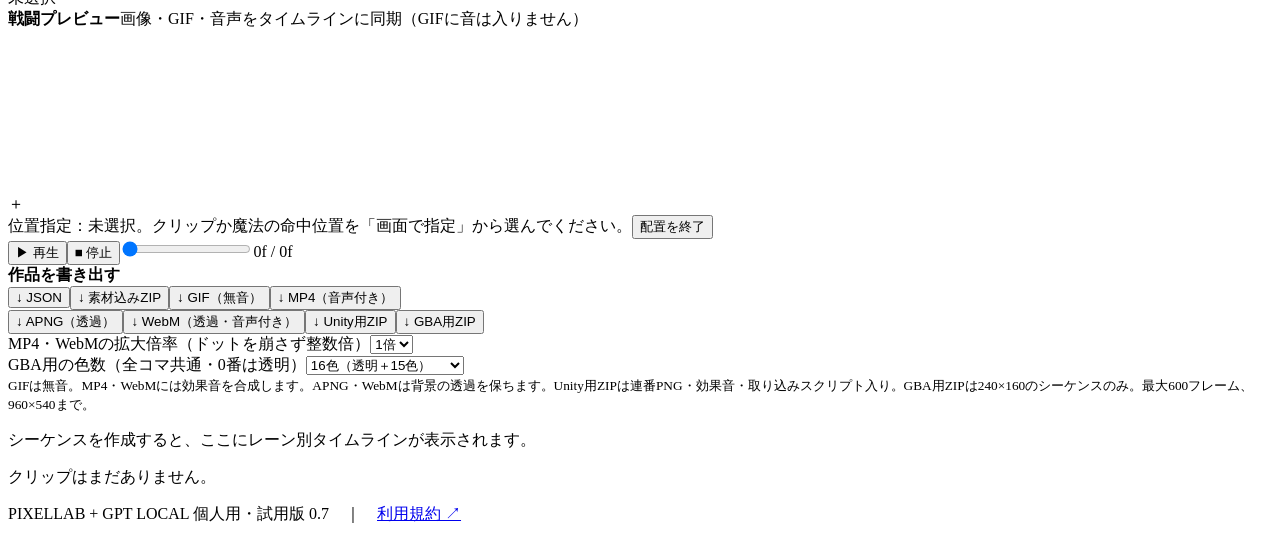
==== commit c8777698: "Add APNG, transparent WebM, Unity and GBA exports for battle sequences - APNG (RGBA) and VP9 WebM wi" ====
--- a/pixel_workbench/static/index.html
+++ b/pixel_workbench/static/index.html
@@ -242,7 +242,7 @@
   <small id="clipStageHelp"></small>
 </div><div class="assistant-buttons battle-clip-position-actions"><button type="button" data-place-target="clip-start" class="quiet-btn">🎯 この素材の位置を画面で指定</button><button type="button" data-place-target="clip-end" class="quiet-btn">🎯 移動先を画面で指定</button></div>
 <div class="assistant-buttons"><button type="button" id="addClipBtn" class="small-btn">＋ タイムラインに追加</button><button type="button" id="updateClipBtn" class="small-btn hidden">選択クリップを更新</button><button type="button" id="cancelClipEditBtn" class="quiet-btn hidden">選択を解除</button></div><p class="footnote compact">ここではキャラクター・エフェクト・効果音に加えて、カメラ・カットイン・演出効果（集中線、スピード線、フラッシュ、ビーム、光弾、爆発、ヒットストップ）を時間順にまとめられます。プレビュー再生・GIF・音声付きMP4の書き出しに対応しています。フレームや長さは下のタイムラインで調整できます。</p></div><div class="results card"><div class="result-head"><div><span class="section-kicker">TIMELINE</span><h3>シーケンスの内容</h3></div><span id="sequenceMeta" class="result-state">未選択</span></div><div class="battle-preview-panel"><div class="battle-preview-header"><strong>戦闘プレビュー</strong><span class="hint">画像・GIF・音声をタイムラインに同期（GIFに音は入りません）</span></div><div class="battle-stage"><div class="battle-canvas-wrap"><canvas id="battlePreview" width="240" height="160" aria-label="戦闘シーケンスの再生画面"></canvas><div id="battlePlacementMarker" class="battle-placement-marker hidden" aria-hidden="true"><img id="battlePlacementSprite" alt="" class="hidden"><span class="battle-placement-crosshair">＋</span></div></div></div>
-<div class="battle-placement-toolbar"><span id="battlePlacementStatus" role="status">位置指定：未選択。クリップか魔法の命中位置を「画面で指定」から選んでください。</span><button type="button" id="cancelBattlePlacement" class="quiet-btn hidden">配置を終了</button></div><div class="battle-transport"><button type="button" class="small-btn" id="seqPlay">▶ 再生</button><button type="button" class="quiet-btn" id="seqStop">■ 停止</button><input id="seqScrub" type="range" min="0" max="0" step="1" value="0" aria-label="再生位置（フレーム）"><span id="seqFrameLabel">0f / 0f</span></div></div><div class="export-panel"><strong>作品を書き出す</strong><div class="assistant-buttons"><button type="button" id="exportJsonBtn" class="quiet-btn">↓ JSON</button><button type="button" id="exportZipBtn" class="quiet-btn">↓ 素材込みZIP</button><button type="button" id="exportGifBtn" class="small-btn">↓ GIF（無音）</button><button type="button" id="exportMp4Btn" class="small-btn">↓ MP4（音声付き）</button></div><small id="exportStatus">GIFは無音。MP4には効果音を合成します。最大600フレーム、960×540まで。</small></div><div id="timelineView" class="timeline-view"><p class="history-empty">シーケンスを作成すると、ここにレーン別タイムラインが表示されます。</p></div><div id="clipList" class="history-list"><p class="history-empty">クリップはまだありません。</p></div></div></div></section>
+<div class="battle-placement-toolbar"><span id="battlePlacementStatus" role="status">位置指定：未選択。クリップか魔法の命中位置を「画面で指定」から選んでください。</span><button type="button" id="cancelBattlePlacement" class="quiet-btn hidden">配置を終了</button></div><div class="battle-transport"><button type="button" class="small-btn" id="seqPlay">▶ 再生</button><button type="button" class="quiet-btn" id="seqStop">■ 停止</button><input id="seqScrub" type="range" min="0" max="0" step="1" value="0" aria-label="再生位置（フレーム）"><span id="seqFrameLabel">0f / 0f</span></div></div><div class="export-panel"><strong>作品を書き出す</strong><div class="assistant-buttons"><button type="button" id="exportJsonBtn" class="quiet-btn">↓ JSON</button><button type="button" id="exportZipBtn" class="quiet-btn">↓ 素材込みZIP</button><button type="button" id="exportGifBtn" class="small-btn">↓ GIF（無音）</button><button type="button" id="exportMp4Btn" class="small-btn">↓ MP4（音声付き）</button></div><div class="assistant-buttons"><button type="button" id="exportApngBtn" class="small-btn">↓ APNG（透過）</button><button type="button" id="exportWebmBtn" class="small-btn">↓ WebM（透過・音声付き）</button><button type="button" id="exportUnityBtn" class="small-btn">↓ Unity用ZIP</button><button type="button" id="exportGbaBtn" class="small-btn">↓ GBA用ZIP</button></div><div class="selection-grid"><div class="field"><label for="exportScale">MP4・WebMの拡大倍率（ドットを崩さず整数倍）</label><select id="exportScale"><option value="1">1倍</option><option value="2">2倍</option><option value="3">3倍</option><option value="4">4倍</option><option value="5">5倍</option><option value="6">6倍</option></select></div><div class="field"><label for="exportGbaColors">GBA用の色数（全コマ共通・0番は透明）</label><select id="exportGbaColors"><option value="16">16色（透明＋15色）</option><option value="256">256色（透明＋255色）</option></select></div></div><small id="exportStatus">GIFは無音。MP4・WebMには効果音を合成します。APNG・WebMは背景の透過を保ちます。Unity用ZIPは連番PNG・効果音・取り込みスクリプト入り。GBA用ZIPは240×160のシーケンスのみ。最大600フレーム、960×540まで。</small></div><div id="timelineView" class="timeline-view"><p class="history-empty">シーケンスを作成すると、ここにレーン別タイムラインが表示されます。</p></div><div id="clipList" class="history-list"><p class="history-empty">クリップはまだありません。</p></div></div></div></section>
   <footer>PIXELLAB + GPT LOCAL <span>個人用・試用版 0.7</span>　｜　<a href="https://www.pixellab.ai/termsofservice" target="_blank" rel="noopener noreferrer">利用規約 ↗</a></footer>
  </main>
 </div>
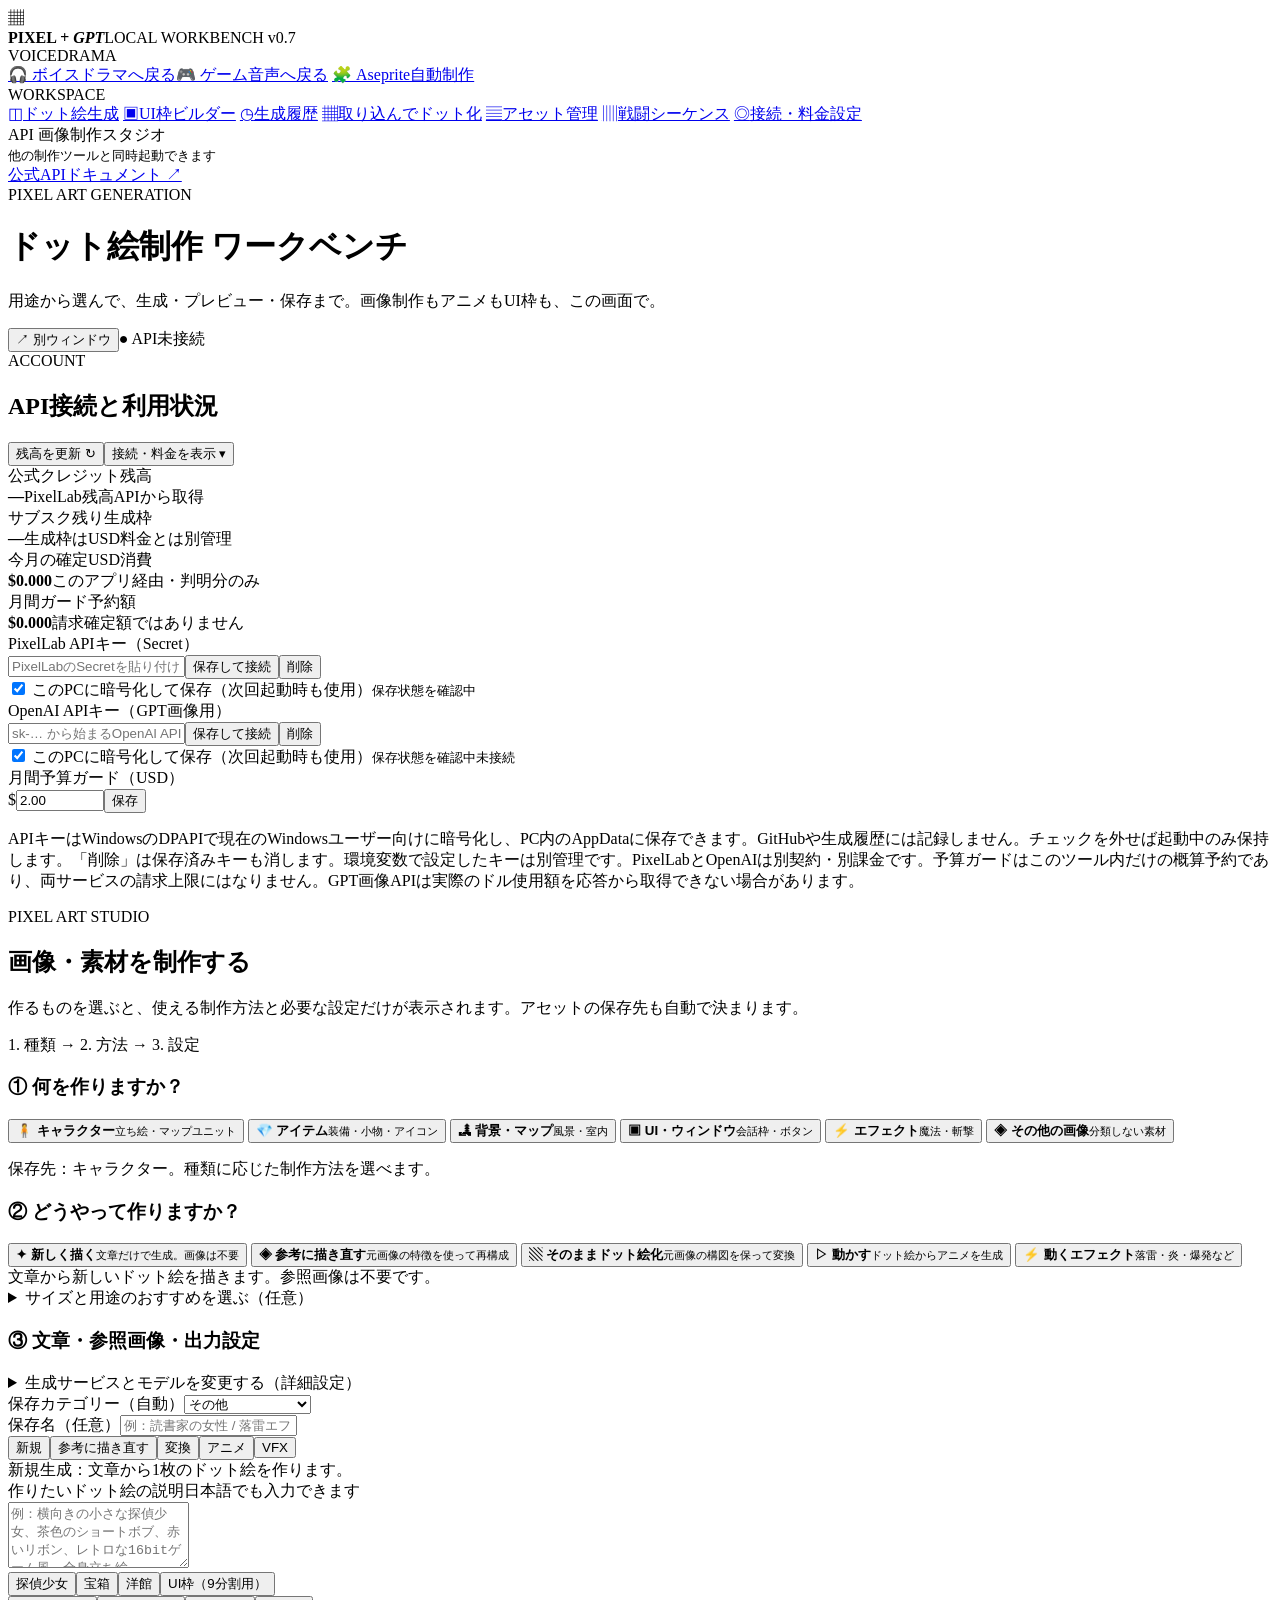
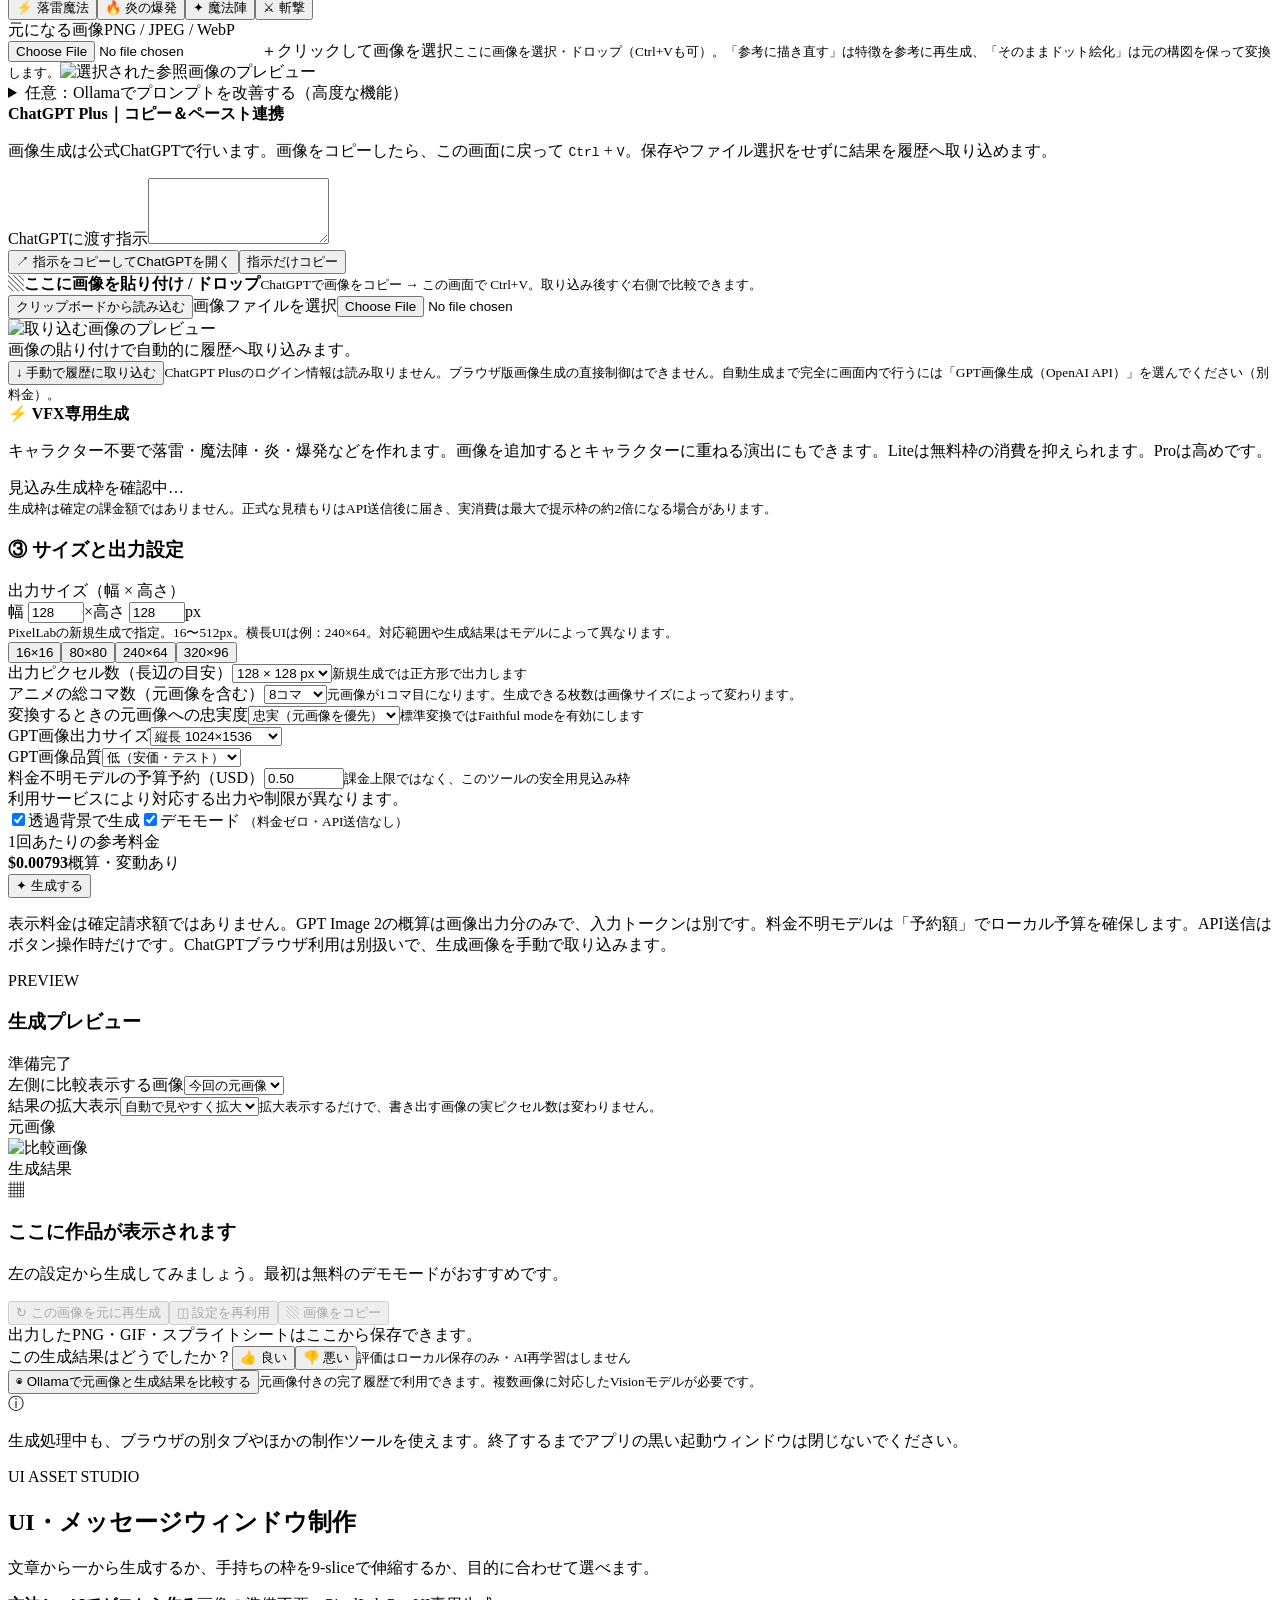
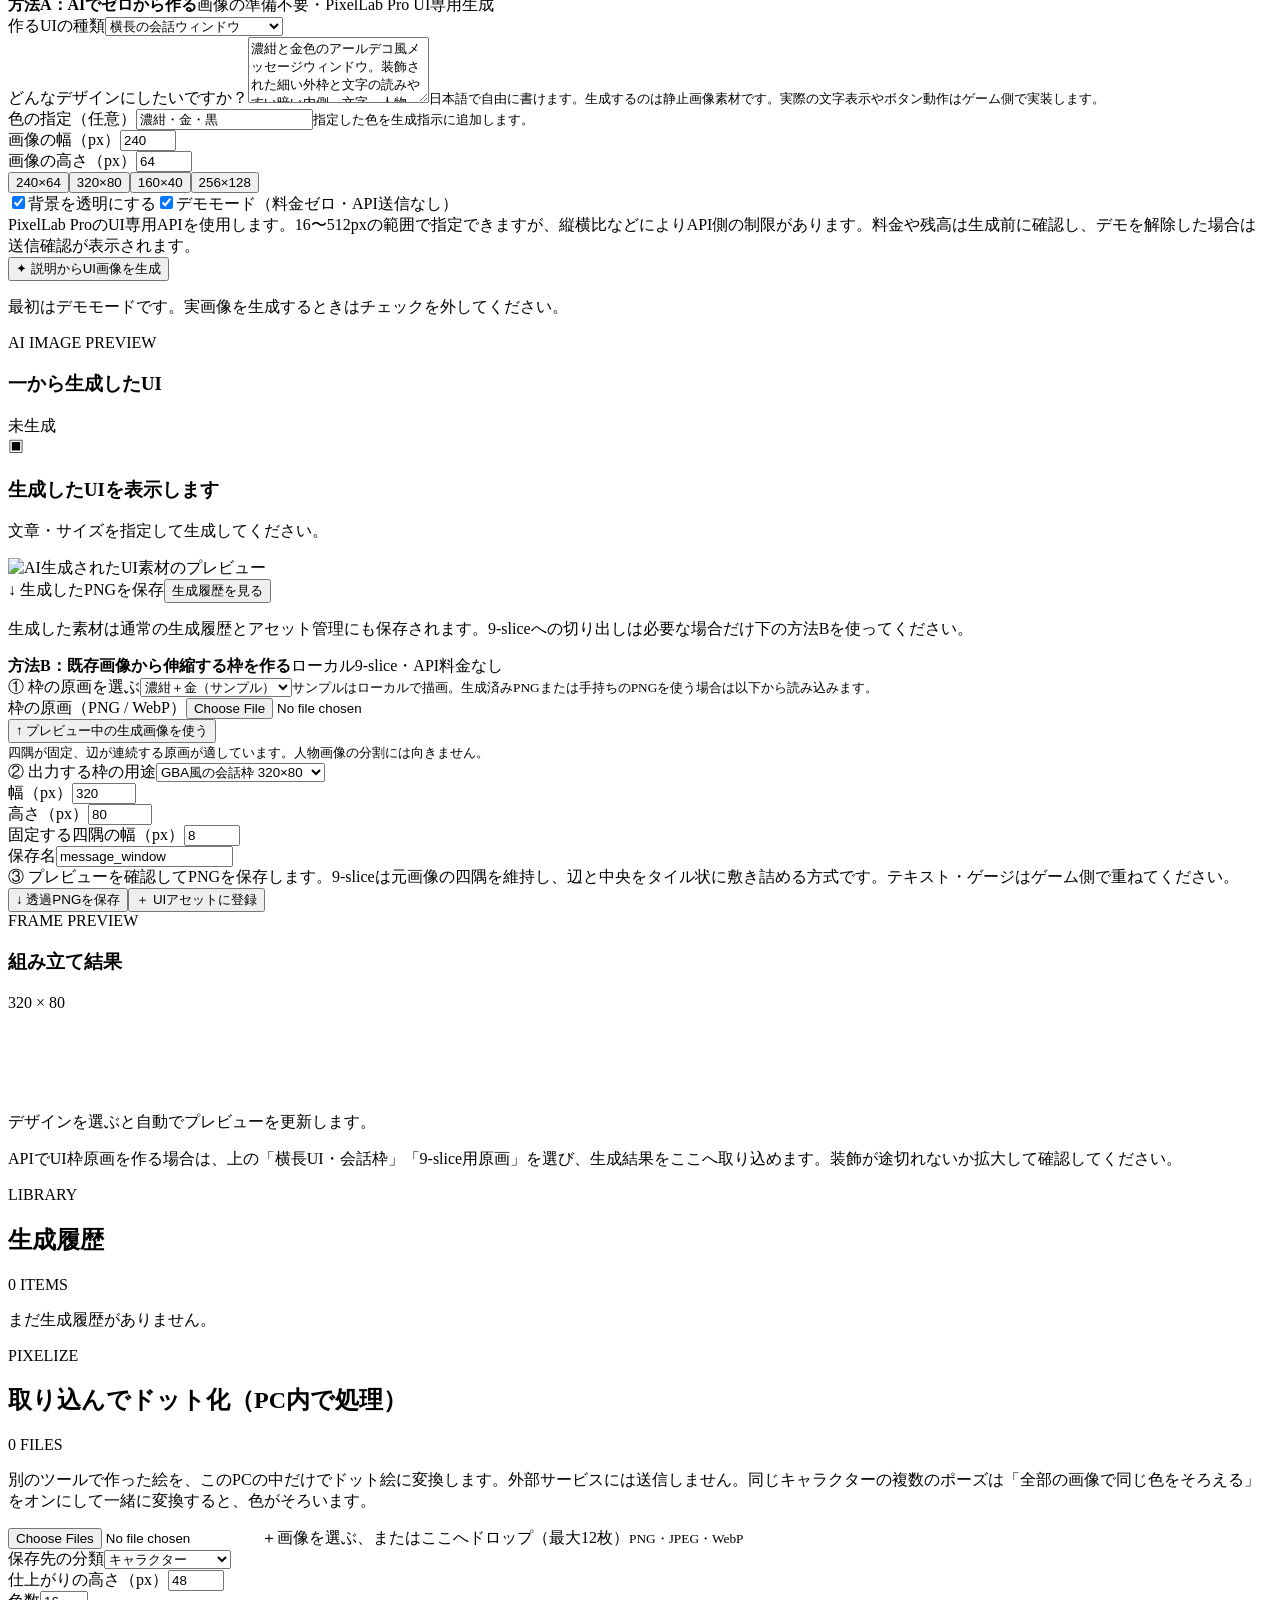
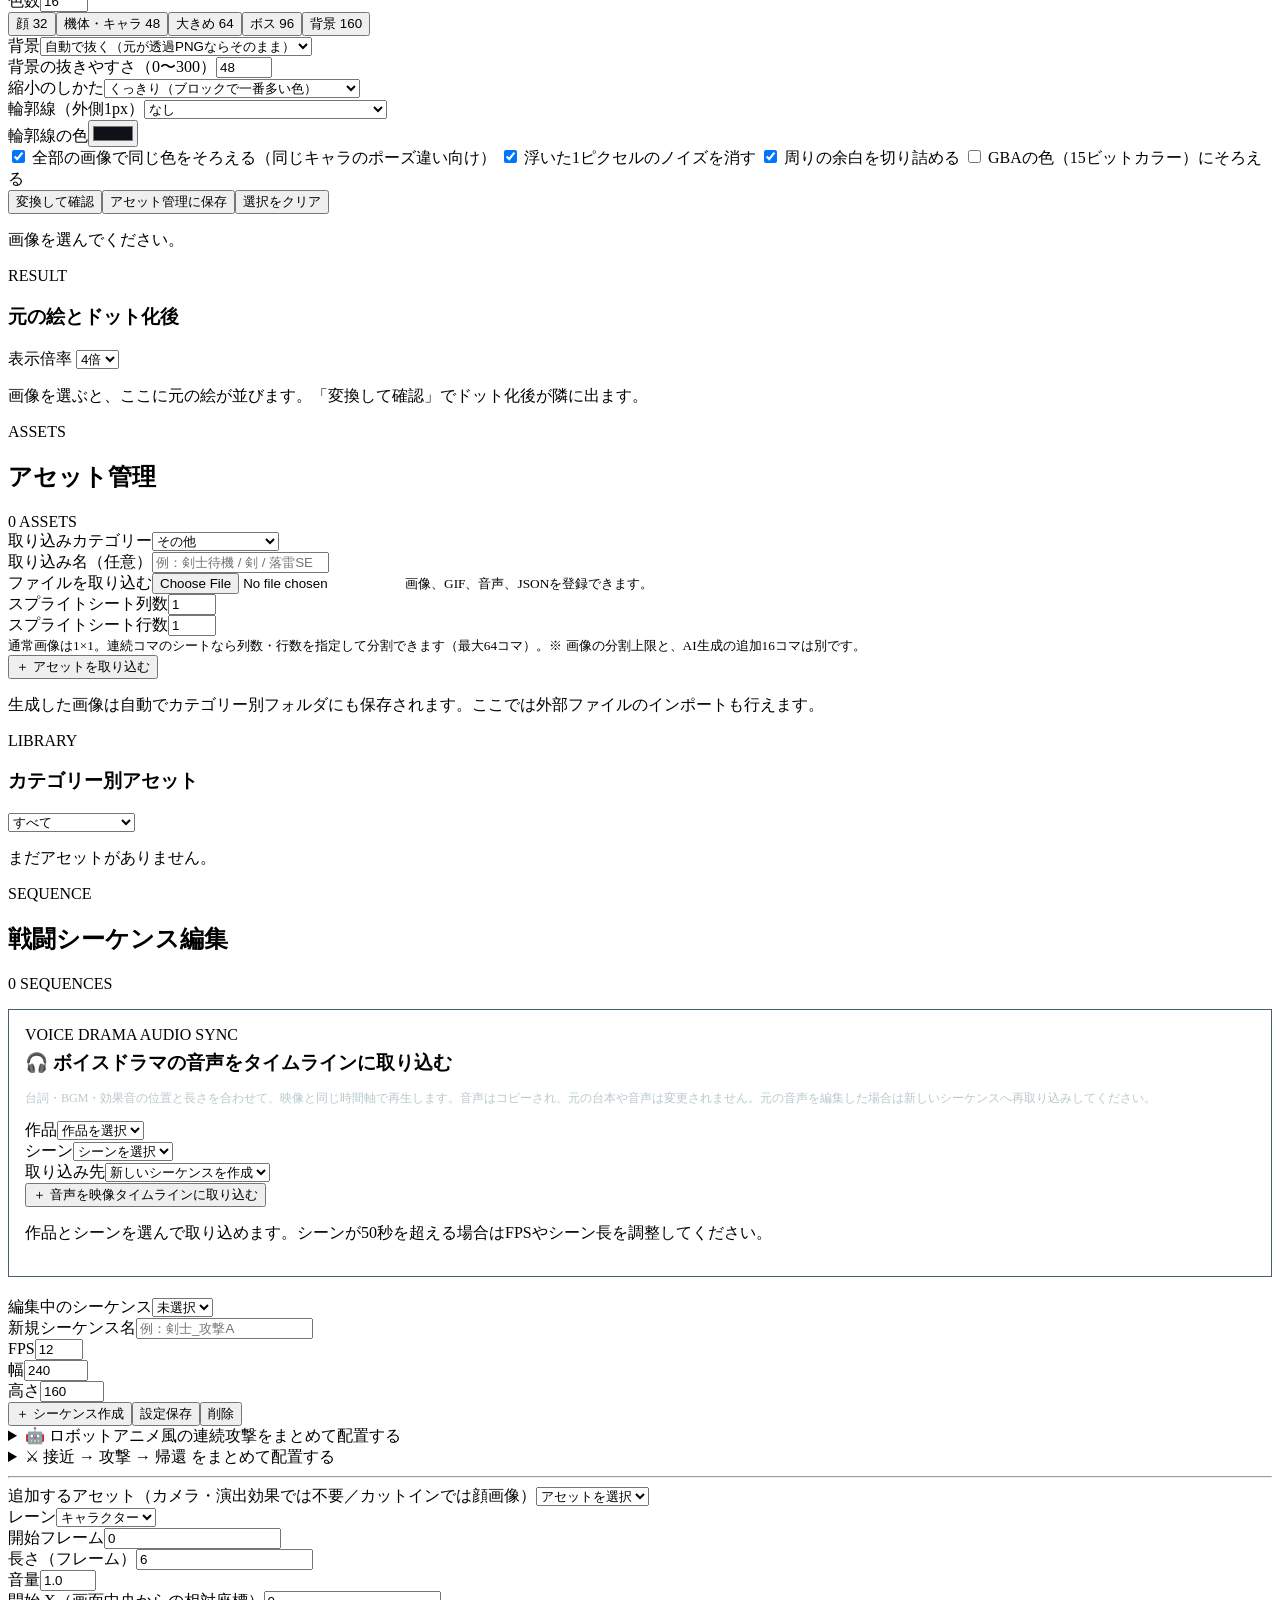
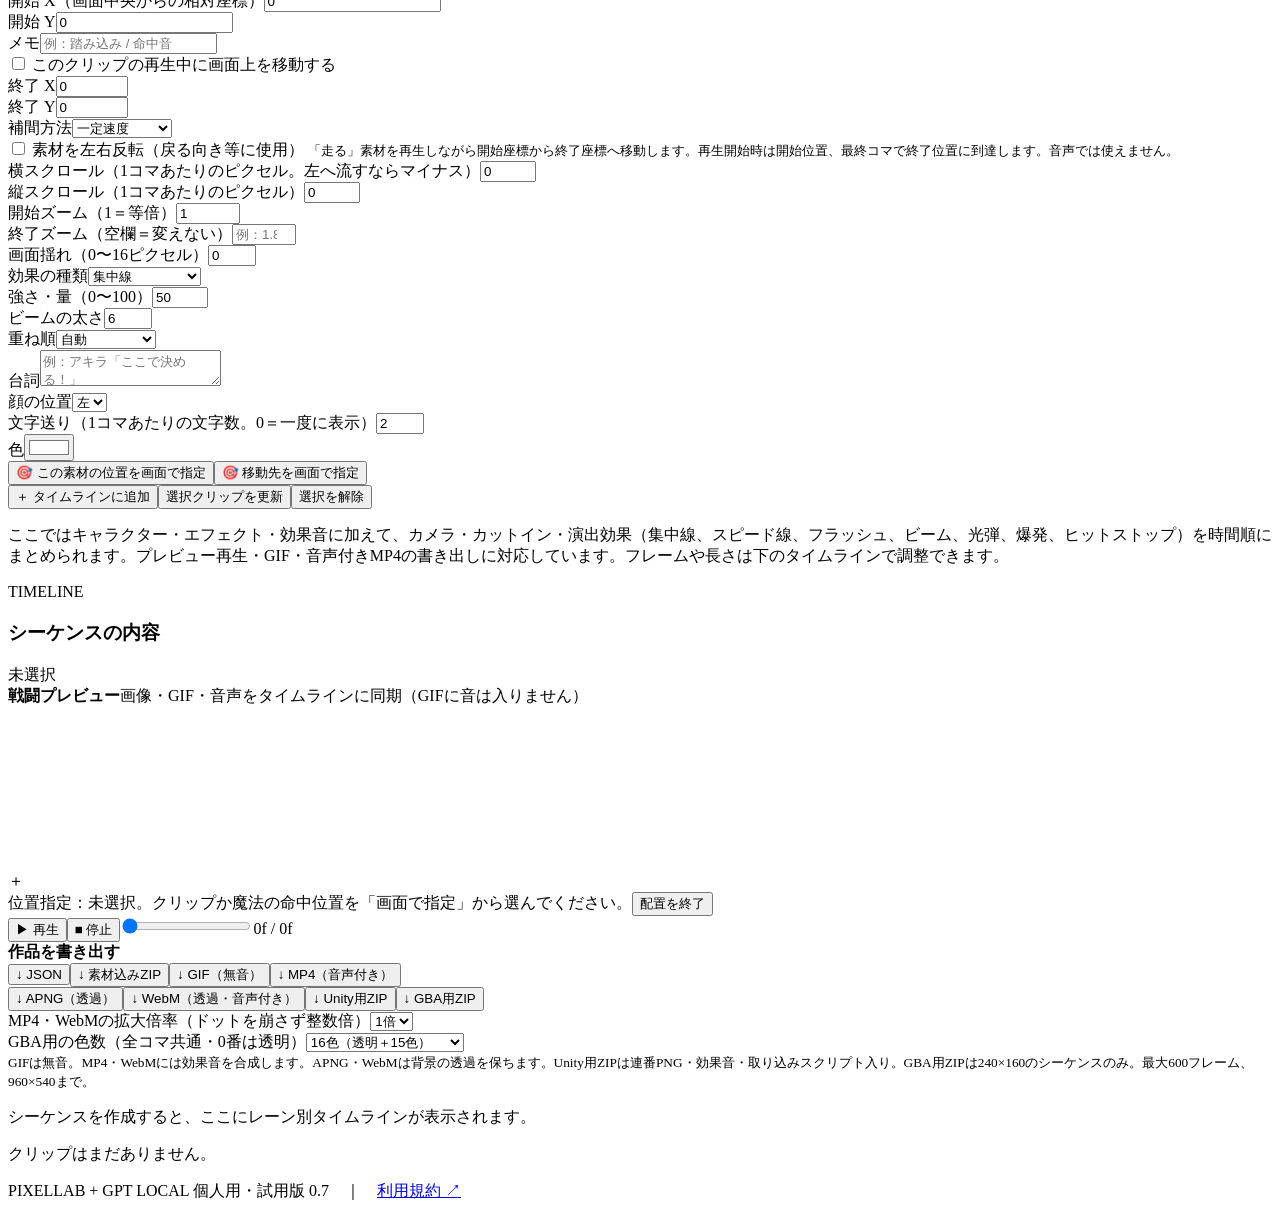
==== commit f024b716: "Add local pixelization for images made elsewhere - pixelize.py (Pillow only): working-size shrink, b" ====
--- a/pixel_workbench/static/index.html
+++ b/pixel_workbench/static/index.html
@@ -11,6 +11,7 @@
   <a class="side-link active" href="#create"><span>◫</span>ドット絵生成</a>
   <a class="side-link" href="#ui-frame"><span>▣</span>UI枠ビルダー</a>
    <a class="side-link" href="#history"><span>◷</span>生成履歴</a>
+  <a class="side-link" href="#pixelize"><span>▦</span>取り込んでドット化</a>
   <a class="side-link" href="#assets"><span>▤</span>アセット管理</a>
   <a class="side-link" href="#sequence"><span>▥</span>戦闘シーケンス</a>
   <a class="side-link" href="#account"><span>◎</span>接続・料金設定</a>
@@ -140,6 +141,38 @@
    </div>
   </section>
   <section id="history" class="history-wrap"><div class="section-heading"><div><span class="section-kicker">LIBRARY</span><h2>生成履歴</h2></div><span class="small-counter" id="historyCount">0 ITEMS</span></div><div id="historyList" class="history-list"><p class="history-empty">まだ生成履歴がありません。</p></div></section>
+  <section id="pixelize" class="history-wrap"><div class="section-heading"><div><span class="section-kicker">PIXELIZE</span><h2>取り込んでドット化（PC内で処理）</h2></div><span class="small-counter" id="pixelizeCount">0 FILES</span></div>
+  <div class="work-grid"><div class="controls card">
+    <p class="footnote compact">別のツールで作った絵を、このPCの中だけでドット絵に変換します。外部サービスには送信しません。同じキャラクターの複数のポーズは「全部の画像で同じ色をそろえる」をオンにして一緒に変換すると、色がそろいます。</p>
+    <label class="dropzone" for="pixelizeFiles" id="pixelizeDrop"><input id="pixelizeFiles" type="file" accept="image/png,image/jpeg,image/webp" multiple><span id="uploadIconPix">＋</span><span>画像を選ぶ、またはここへドロップ（最大12枚）</span><small>PNG・JPEG・WebP</small></label>
+    <div class="selection-grid">
+      <div class="field"><label for="pixelizeCategory">保存先の分類</label><select id="pixelizeCategory"><option value="character">キャラクター</option><option value="background">背景</option><option value="item">アイテム</option><option value="effect">エフェクト</option><option value="ui">UI・ウィンドウ枠</option><option value="other">その他</option></select></div>
+      <div class="field"><label for="pixelizeHeight">仕上がりの高さ（px）</label><input id="pixelizeHeight" type="number" min="4" max="512" value="48"></div>
+      <div class="field"><label for="pixelizeColors">色数</label><input id="pixelizeColors" type="number" min="2" max="64" value="16"></div>
+    </div>
+    <div class="presets" id="pixelizeHeightPresets"><button type="button" data-pix-height="32">顔 32</button><button type="button" data-pix-height="48">機体・キャラ 48</button><button type="button" data-pix-height="64">大きめ 64</button><button type="button" data-pix-height="96">ボス 96</button><button type="button" data-pix-height="160">背景 160</button></div>
+    <div class="selection-grid">
+      <div class="field"><label for="pixelizeBackground">背景</label><select id="pixelizeBackground"><option value="auto">自動で抜く（元が透過PNGならそのまま）</option><option value="keep">抜かない</option></select></div>
+      <div class="field"><label for="pixelizeTolerance">背景の抜きやすさ（0〜300）</label><input id="pixelizeTolerance" type="number" min="0" max="300" value="48"></div>
+      <div class="field"><label for="pixelizeMethod">縮小のしかた</label><select id="pixelizeMethod"><option value="crisp">くっきり（ブロックで一番多い色）</option><option value="smooth">なめらか（平均してから色をそろえる）</option></select></div>
+    </div>
+    <div class="selection-grid">
+      <div class="field"><label for="pixelizeOutline">輪郭線（外側1px）</label><select id="pixelizeOutline"><option value="none">なし</option><option value="auto">自動（いちばん暗い色をさらに暗く）</option><option value="custom">色を指定</option></select></div>
+      <div class="field" id="pixelizeOutlineColorField"><label for="pixelizeOutlineColor">輪郭線の色</label><input id="pixelizeOutlineColor" type="color" value="#101018"></div>
+    </div>
+    <div class="toggles">
+      <label class="toggle" for="pixelizeShared"><input id="pixelizeShared" type="checkbox" checked> 全部の画像で同じ色をそろえる（同じキャラのポーズ違い向け）</label>
+      <label class="toggle" for="pixelizeCleanup"><input id="pixelizeCleanup" type="checkbox" checked> 浮いた1ピクセルのノイズを消す</label>
+      <label class="toggle" for="pixelizeTrim"><input id="pixelizeTrim" type="checkbox" checked> 周りの余白を切り詰める</label>
+      <label class="toggle" for="pixelizeRgb555"><input id="pixelizeRgb555" type="checkbox"> GBAの色（15ビットカラー）にそろえる</label>
+    </div>
+    <div class="assistant-buttons"><button type="button" id="pixelizePreviewBtn" class="small-btn">変換して確認</button><button type="button" id="pixelizeSaveBtn" class="small-btn">アセット管理に保存</button><button type="button" id="pixelizeClearBtn" class="quiet-btn">選択をクリア</button></div>
+    <p class="assistant-status" id="pixelizeStatus" role="status" aria-live="polite">画像を選んでください。</p>
+  </div><div class="results card">
+    <div class="result-head"><div><span class="section-kicker">RESULT</span><h3>元の絵とドット化後</h3></div><label class="pixelize-zoom" for="pixelizeZoom">表示倍率 <select id="pixelizeZoom"><option value="3">3倍</option><option value="4" selected>4倍</option><option value="6">6倍</option><option value="8">8倍</option></select></label></div>
+    <div id="pixelizePalette" class="pixelize-palette"></div>
+    <div id="pixelizeList" class="pixelize-list"><p class="history-empty">画像を選ぶと、ここに元の絵が並びます。「変換して確認」でドット化後が隣に出ます。</p></div>
+  </div></div></section>
     <section id="assets" class="history-wrap"><div class="section-heading"><div><span class="section-kicker">ASSETS</span><h2>アセット管理</h2></div><span class="small-counter" id="assetCount">0 ASSETS</span></div><div class="work-grid"><div class="controls card"><div class="field"><label for="importCategory">取り込みカテゴリー</label><select id="importCategory"><option value="character">キャラクター</option><option value="item">アイテム</option><option value="effect">エフェクト</option><option value="background">背景</option><option value="sound">効果音・音声</option><option value="ui">UI・ウィンドウ枠</option><option value="other" selected>その他</option></select></div><div class="field"><label for="importName">取り込み名（任意）</label><input id="importName" type="text" maxlength="120" placeholder="例：剣士待機 / 剣 / 落雷SE"></div><div class="field"><label for="importFile">ファイルを取り込む</label><input id="importFile" type="file" accept="image/png,image/jpeg,image/webp,image/gif,audio/mpeg,audio/wav,audio/ogg,audio/mp4,.m4a,.json"><small>画像、GIF、音声、JSONを登録できます。</small></div><div class="selection-grid"><div class="field"><label for="importColumns">スプライトシート列数</label><input id="importColumns" type="number" min="1" max="64" value="1"></div><div class="field"><label for="importRows">スプライトシート行数</label><input id="importRows" type="number" min="1" max="64" value="1"></div></div><small class="sprite-help">通常画像は1×1。連続コマのシートなら列数・行数を指定して分割できます（最大64コマ）。※ 画像の分割上限と、AI生成の追加16コマは別です。</small><div class="assistant-buttons"><button type="button" id="importAssetBtn" class="small-btn">＋ アセットを取り込む</button></div><p class="footnote compact">生成した画像は自動でカテゴリー別フォルダにも保存されます。ここでは外部ファイルのインポートも行えます。</p></div><div class="results card"><div class="result-head"><div><span class="section-kicker">LIBRARY</span><h3>カテゴリー別アセット</h3></div><select id="assetFilter"><option value="">すべて</option><option value="character">キャラクター</option><option value="item">アイテム</option><option value="effect">エフェクト</option><option value="background">背景</option><option value="sound">効果音・音声</option><option value="ui">UI・ウィンドウ枠</option><option value="other">その他</option></select></div><div id="assetList" class="history-list"><p class="history-empty">まだアセットがありません。</p></div></div></div></section>
   <section id="sequence" class="history-wrap"><div class="section-heading"><div><span class="section-kicker">SEQUENCE</span><h2>戦闘シーケンス編集</h2></div><span class="small-counter" id="sequenceCount">0 SEQUENCES</span></div><div class="card" style="padding:16px;margin:16px 0 20px;border:1px solid #46606b"><div class="section-kicker">VOICE DRAMA AUDIO SYNC</div><h3 style="margin:6px 0 10px">🎧 ボイスドラマの音声をタイムラインに取り込む</h3><p style="font-size:12px;line-height:1.7;color:#b6c9cb">台詞・BGM・効果音の位置と長さを合わせて、映像と同じ時間軸で再生します。音声はコピーされ、元の台本や音声は変更されません。元の音声を編集した場合は新しいシーケンスへ再取り込みしてください。</p><div class="selection-grid"><div class="field"><label for="vdsProject">作品</label><select id="vdsProject"><option value="">作品を選択</option></select></div><div class="field"><label for="vdsScene">シーン</label><select id="vdsScene"><option value="">シーンを選択</option></select></div><div class="field"><label for="vdsTargetSeq">取り込み先</label><select id="vdsTargetSeq"><option value="">新しいシーケンスを作成</option></select></div></div><div class="assistant-buttons"><button type="button" class="small-btn" id="vdsImportBtn">＋ 音声を映像タイムラインに取り込む</button></div><p class="assistant-status" id="vdsImportStatus" role="status" aria-live="polite">作品とシーンを選んで取り込めます。シーンが50秒を超える場合はFPSやシーン長を調整してください。</p></div><div class="work-grid"><div class="controls card"><div class="selection-grid"><div class="field"><label for="sequenceSelect">編集中のシーケンス</label><select id="sequenceSelect"><option value="">未選択</option></select></div><div class="field"><label for="sequenceName">新規シーケンス名</label><input id="sequenceName" type="text" maxlength="120" placeholder="例：剣士_攻撃A"></div></div><div class="selection-grid"><div class="field"><label for="sequenceFps">FPS</label><input id="sequenceFps" type="number" min="1" max="60" value="12"></div><div class="field"><label for="sequenceWidth">幅</label><input id="sequenceWidth" type="number" min="16" max="4096" value="240"></div><div class="field"><label for="sequenceHeight">高さ</label><input id="sequenceHeight" type="number" min="16" max="4096" value="160"></div></div><div class="assistant-buttons"><button type="button" id="createSequenceBtn" class="small-btn">＋ シーケンス作成</button><button type="button" id="saveSequenceBtn" class="quiet-btn">設定保存</button><button type="button" id="deleteSequenceBtn" class="quiet-btn">削除</button></div>
 <details class="combo-builder" id="srwTemplateBuilder">
